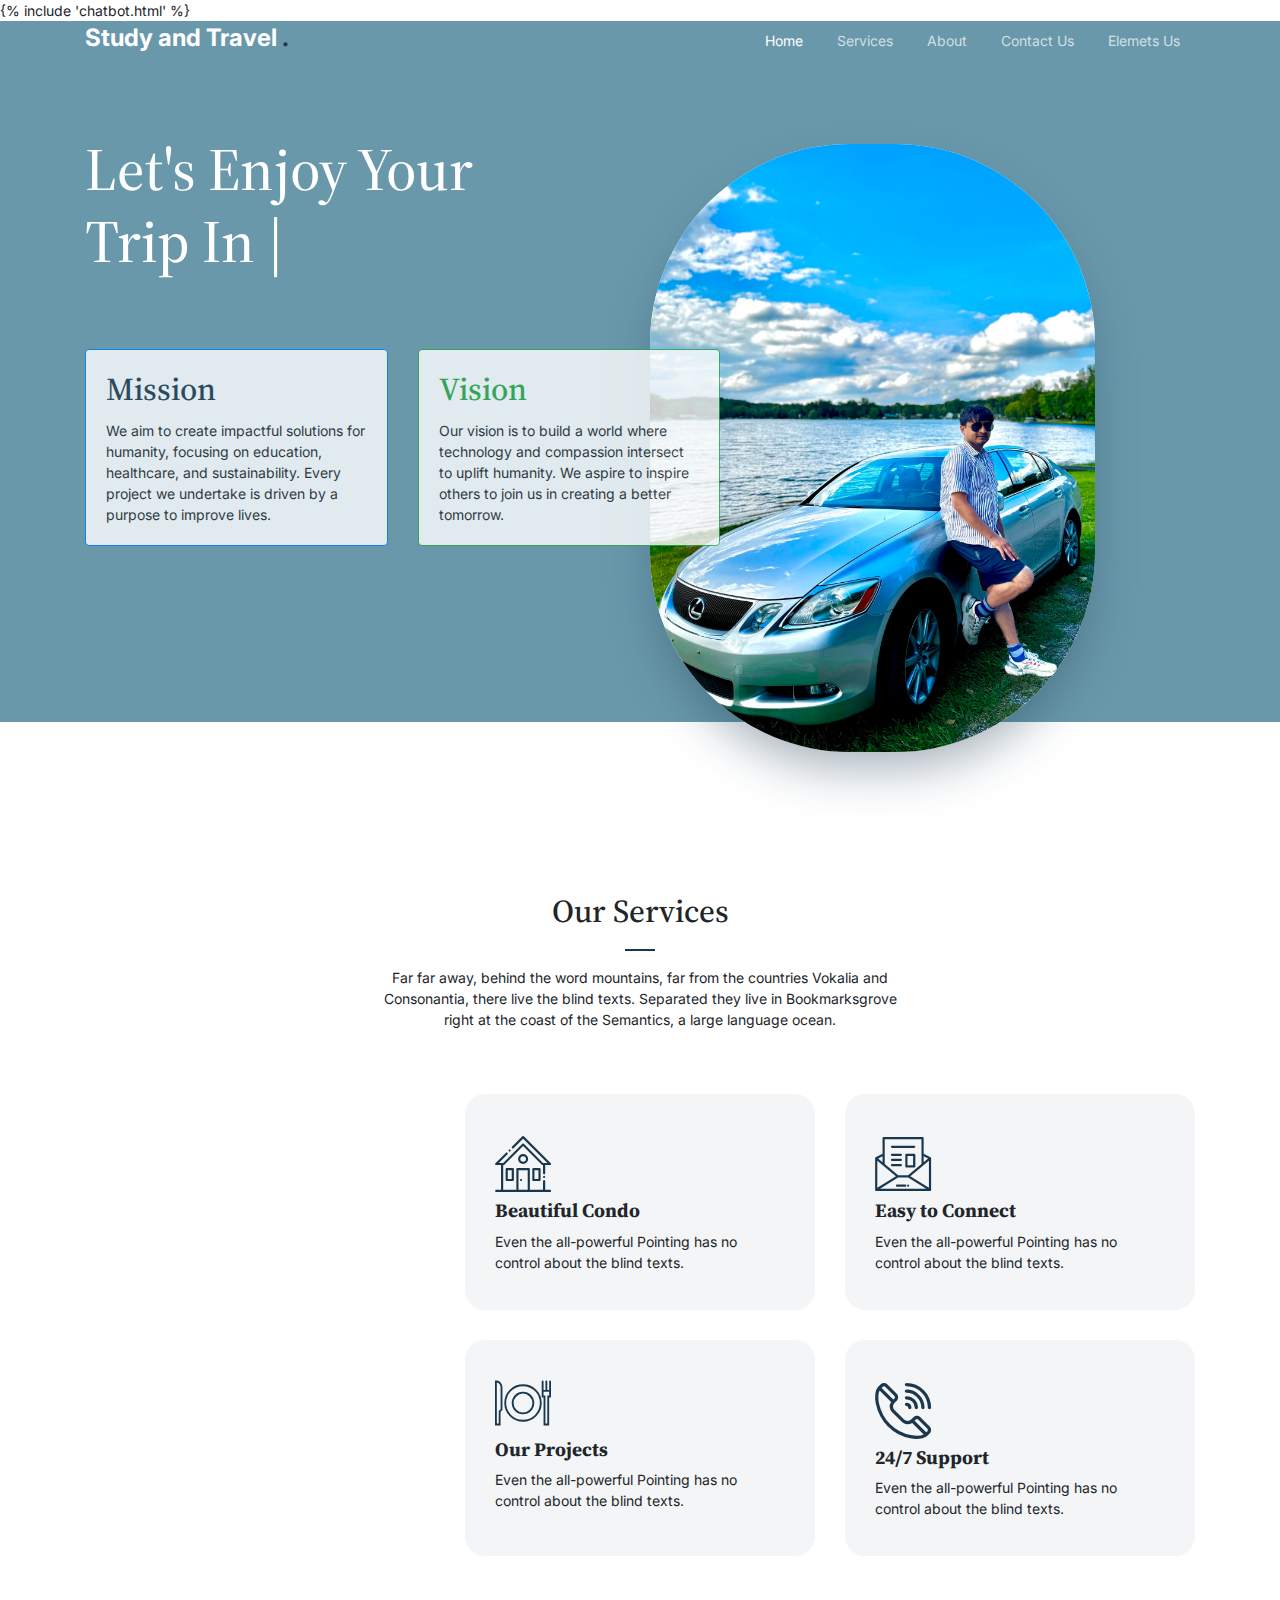
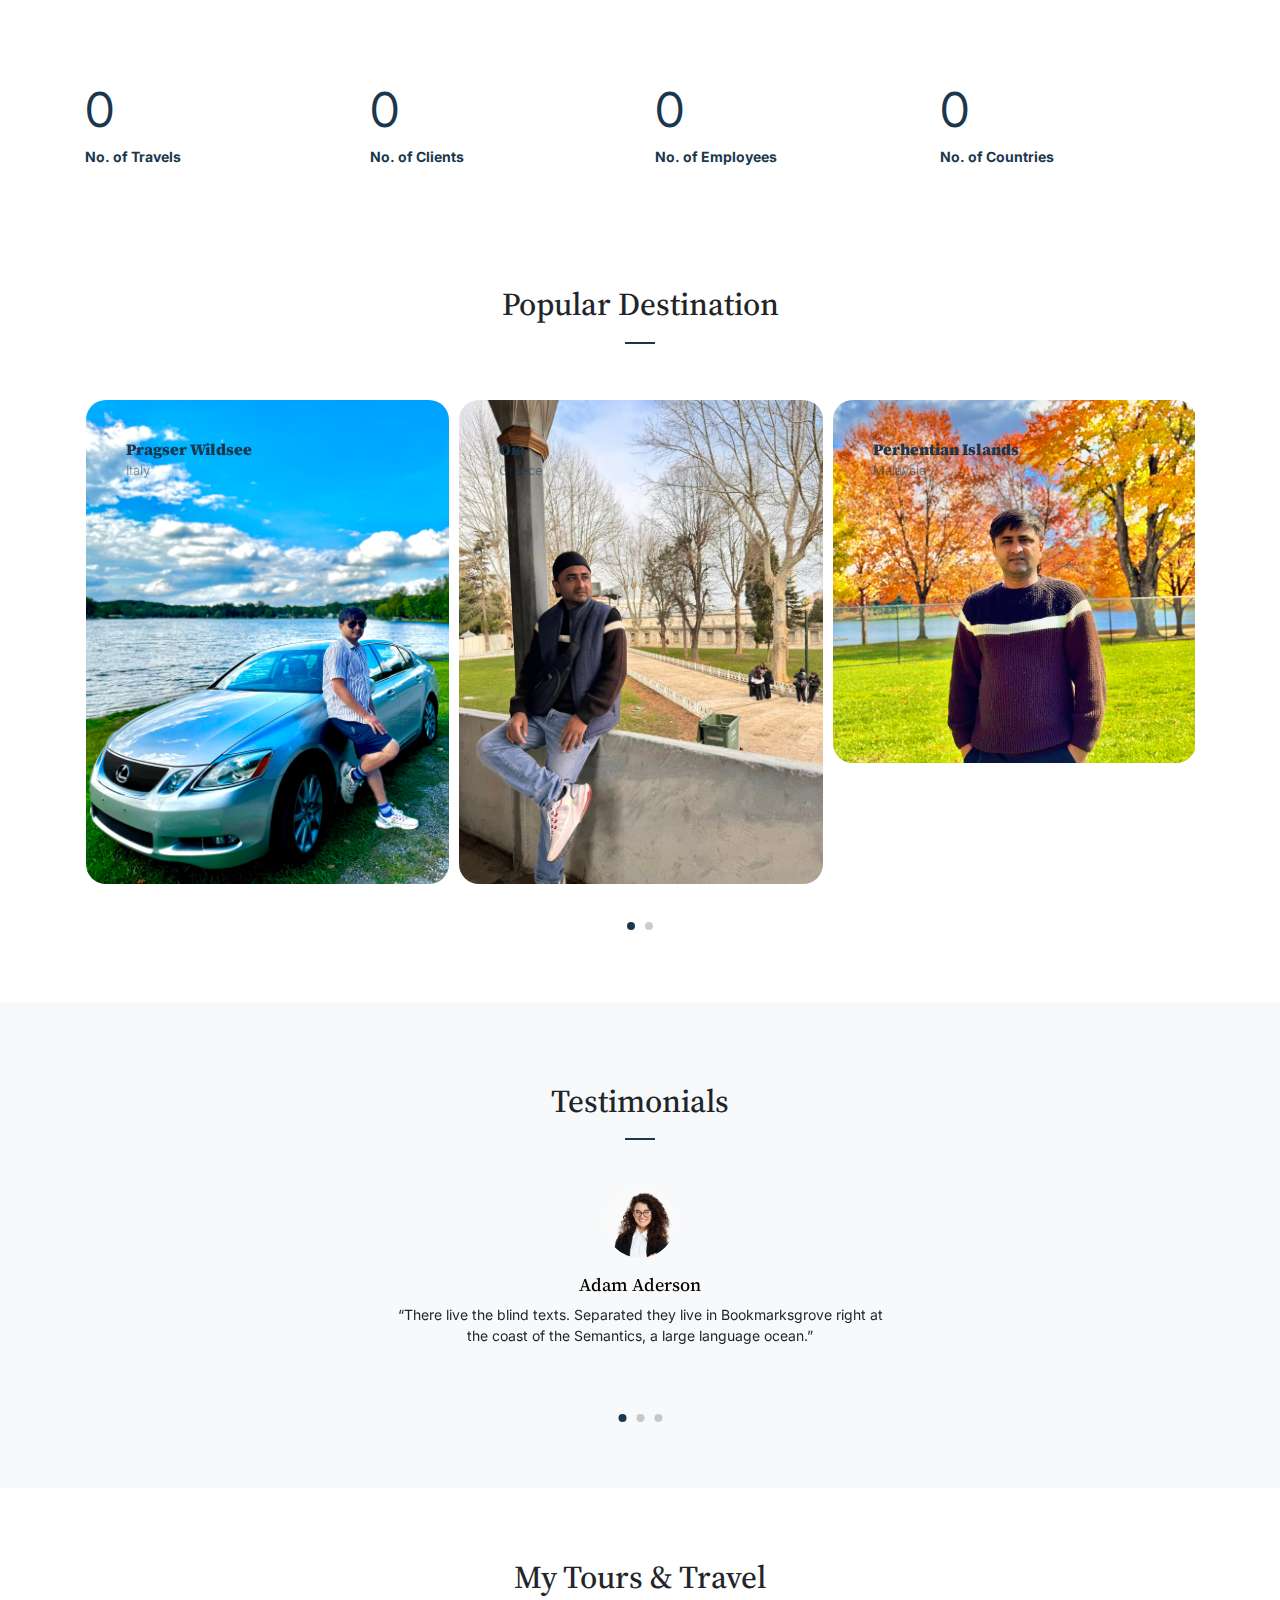
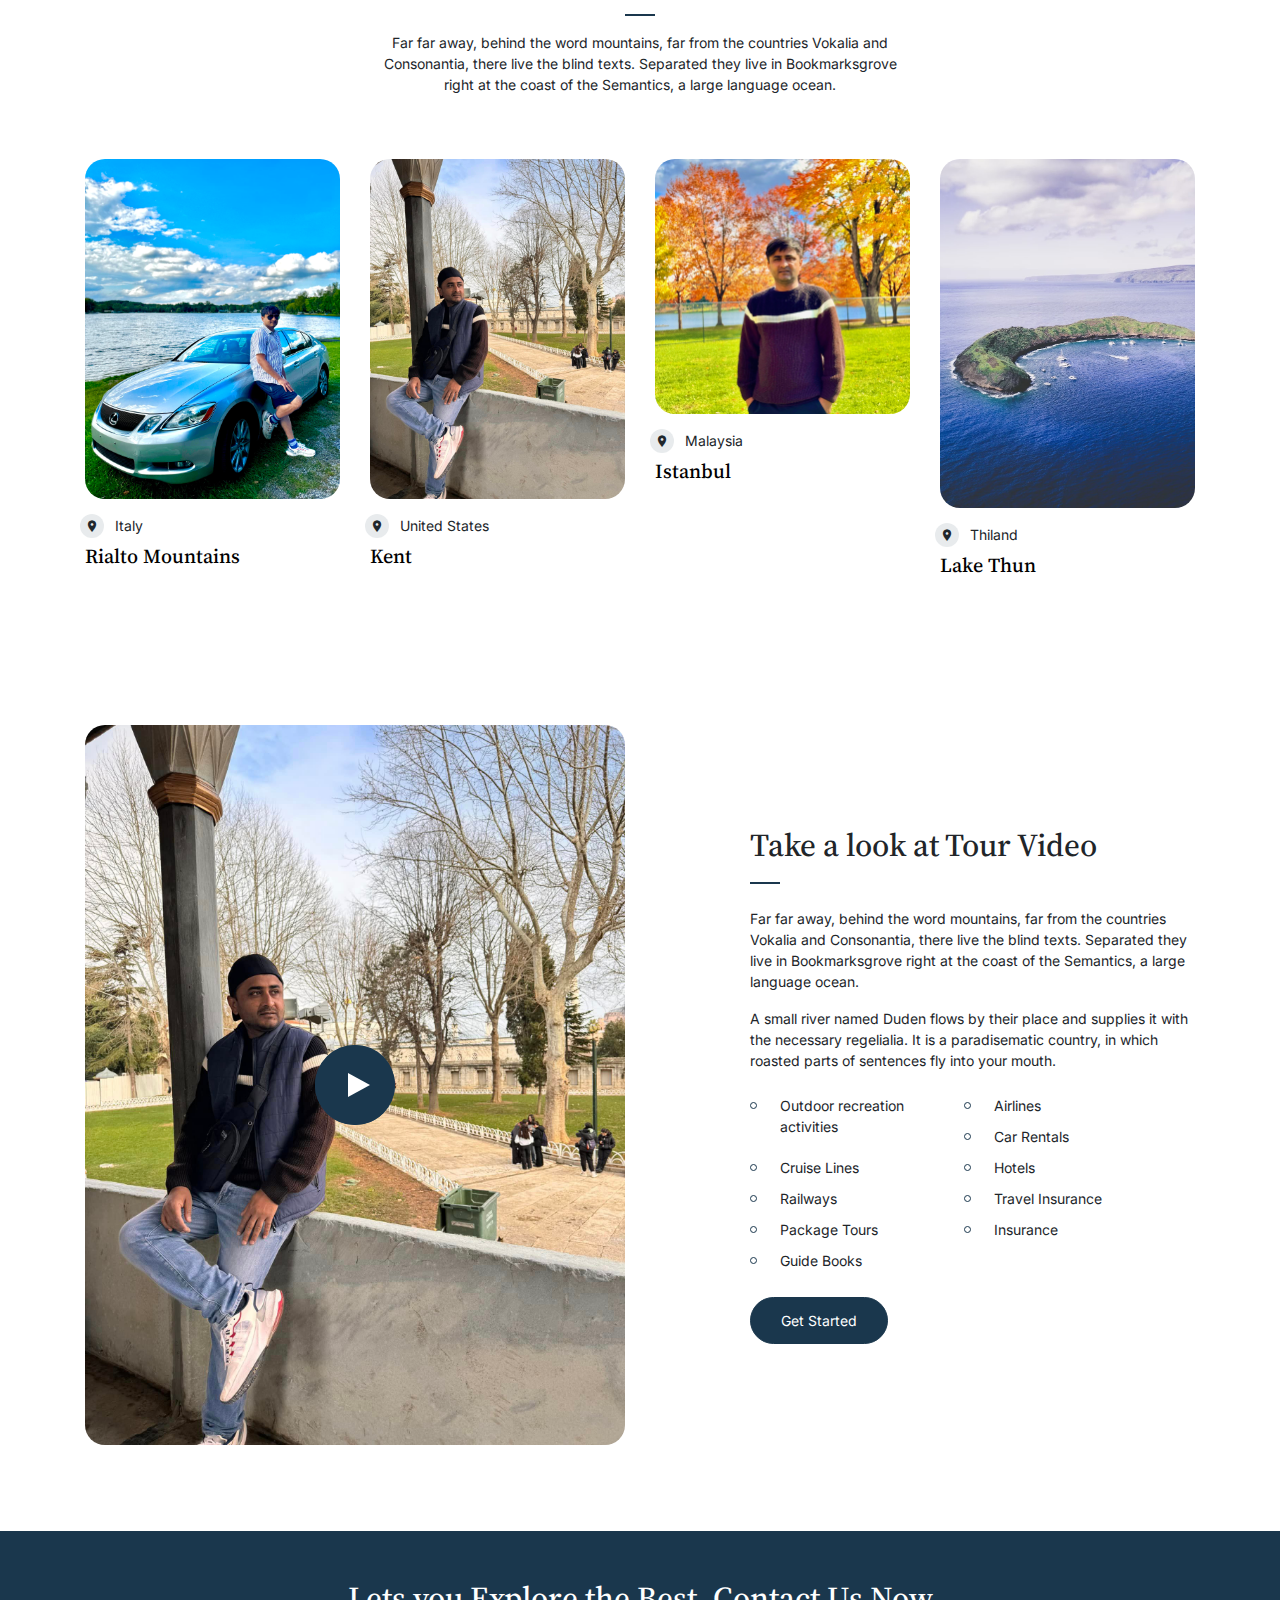
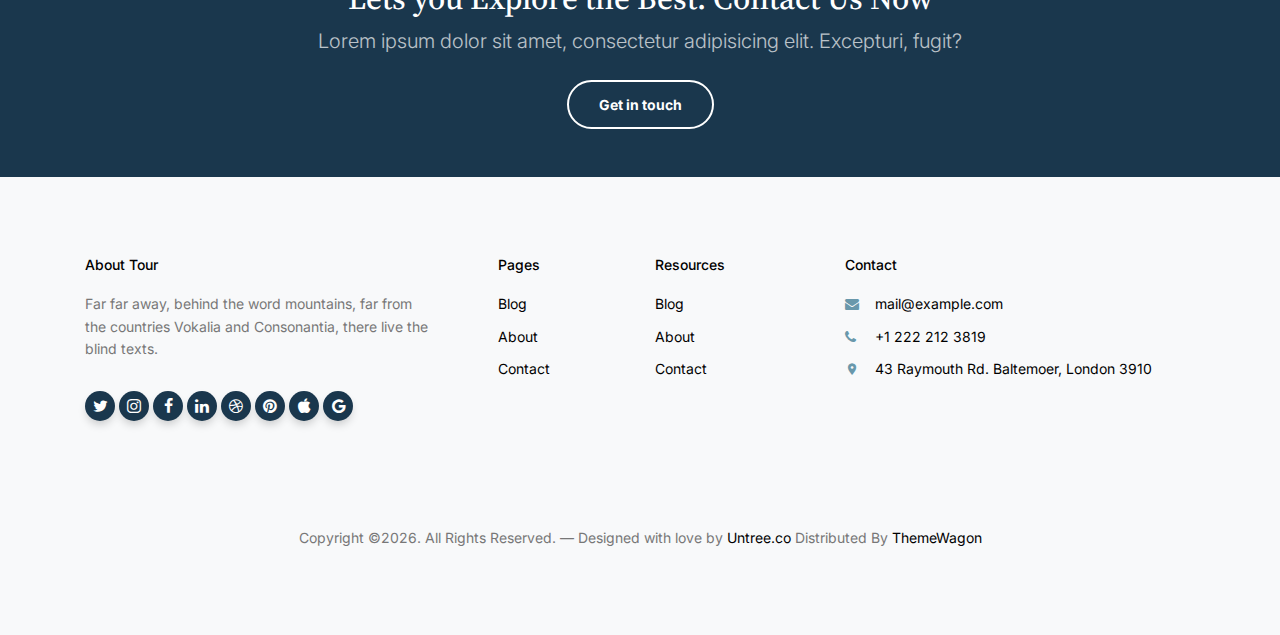
==== templates/index.html @ 41d7338a "Initial commit" ====
<!doctype html>
<html lang="en">

<head>
    <meta charset="utf-8">
    <meta name="viewport" content="width=device-width, initial-scale=1, shrink-to-fit=no">
    <meta name="author" content="Untree.co">
    <link rel="shortcut icon" href="/static/favicon.png">
    <meta name="description" content="Travel and Study Website" />
    <meta name="keywords" content="Travel, Study, Bootstrap, Tour" />

    <!-- Fonts -->
    <link rel="preconnect" href="https://fonts.googleapis.com">
    <link rel="preconnect" href="https://fonts.gstatic.com" crossorigin>
    <link href="https://fonts.googleapis.com/css2?family=Inter:wght@400;700&family=Source+Serif+Pro:wght@400;700&display=swap" rel="stylesheet">

    <!-- CSS -->
    <link rel="stylesheet" href="/static/css/bootstrap.min.css">
    <link rel="stylesheet" href="/static/css/owl.carousel.min.css">
    <link rel="stylesheet" href="/static/css/owl.theme.default.min.css">
    <link rel="stylesheet" href="/static/css/jquery.fancybox.min.css">
    <link rel="stylesheet" href="/static/fonts/icomoon/style.css">
    <link rel="stylesheet" href="/static/fonts/flaticon/font/flaticon.css">
    <link rel="stylesheet" href="/static/css/daterangepicker.css">
    <link rel="stylesheet" href="/static/css/aos.css">
    <link rel="stylesheet" href="/static/css/style.css">
	<link rel="stylesheet" href="/static/css/card.css">

    <title>Travel and Study</title>

    <style>
        .slides img {
            width: 100%;
            height: 100%;
            object-fit: cover;
        }
    </style>
</head>

<body>
  <!-- Include Chatbot Widget -->
  {% include 'chatbot.html' %}
    <!-- Mobile Menu -->
    <div class="site-mobile-menu site-navbar-target">
        <div class="site-mobile-menu-header">
            <div class="site-mobile-menu-close">
                <span class="icofont-close js-menu-toggle"></span>
            </div>
        </div>
        <div class="site-mobile-menu-body"></div>
    </div>

    <!-- Navbar -->
    <nav class="site-nav">
        <div class="container">
            <div class="site-navigation">
                <a href="/" class="logo m-0">Study and Travel <span class="text-primary">.</span></a>
                <ul class="js-clone-nav d-none d-lg-inline-block text-left site-menu float-right">
					<li class="active"><a href="/index">Home</a></li>
					<li><a href="/services/">Services</a></li>
					<li><a href="/about/">About</a></li>
					<li><a href="/contact/">Contact Us</a></li>
					<li><a href="/elements/">Elemets Us</a></li>
                    
                </ul>
            </div>
        </div>
    </nav>

	<div class="hero">
		<div class="container">
			<div class="row align-items-center">
				<div class="col-lg-7">
					<div class="intro-wrap">
						<h1 class="mb-5"><span class="d-block">Let's Enjoy Your</span> Trip In <span class="typed-words"></span></h1>
	
						<div class="row">
							<div class="col-12">
								<div class="row mt-4">
									<!-- Left Section (Mission) -->
									<div class="col-lg-6 mb-3">
										<div class="card border-primary custom-card">
											<div class="card-body">
												<h2 class="card-title text-primary">Mission</h2>
												<p class="card-text">
													We aim to create impactful solutions for humanity, focusing on education, 
													healthcare, and sustainability. Every project we undertake is driven by a 
													purpose to improve lives.
												</p>
											</div>
										</div>
									</div>
	
									<!-- Right Section (Vision) -->
									<div class="col-lg-6 mb-3">
										<div class="card border-success custom-card">
											<div class="card-body">
												<h2 class="card-title text-success">Vision</h2>
												<p class="card-text">
													Our vision is to build a world where technology and compassion intersect to 
													uplift humanity. We aspire to inspire others to join us in creating a better 
													tomorrow.
												</p>
											</div>
										</div>
									</div>
								</div>
								
							</div>
						</div>
					</div>
				</div>
				<div class="col-lg-5">
					<div class="slides">
						<img src="/static/images/hero-slider-1.jpg" alt="Image" class="img-fluid active">
						<img src="/static/images/hero-slider-2.jpg" alt="Image" class="img-fluid">
						<img src="/static/images/hero-slider-3.jpg" alt="Image" class="img-fluid">
						<img src="/static/images/hero-slider-4.jpg" alt="Image" class="img-fluid">
						<img src="/static/images/hero-slider-5.jpg" alt="Image" class="img-fluid">
					</div>
				</div>
			</div>
		</div>
	</div>


	<div class="untree_co-section">
		<div class="container">
			<div class="row mb-5 justify-content-center">
				<div class="col-lg-6 text-center">
					<h2 class="section-title text-center mb-3">Our Services</h2>
					<p>Far far away, behind the word mountains, far from the countries Vokalia and Consonantia, there live the blind texts. Separated they live in Bookmarksgrove right at the coast of the Semantics, a large language ocean.</p>
				</div>
			</div>
			<div class="row align-items-stretch">
				<div class="col-lg-4 order-lg-1">
					<div class="h-100"><div class="frame h-100"><div class="feature-img-bg h-100" style="background-image: url('images/hero-slider-1.jpg');"></div></div></div>
				</div>

				<div class="col-6 col-sm-6 col-lg-4 feature-1-wrap d-md-flex flex-md-column order-lg-1" >

					<div class="feature-1 d-md-flex">
						<div class="align-self-center">
							<span class="flaticon-house display-4 text-primary"></span>
							<h3>Beautiful Condo</h3>
							<p class="mb-0">Even the all-powerful Pointing has no control about the blind texts.</p>
						</div>
					</div>

					<div class="feature-1 ">
						<div class="align-self-center">
							<span class="flaticon-restaurant display-4 text-primary"></span>
							<h3>Our Projects</h3>
							<p class="mb-0">Even the all-powerful Pointing has no control about the blind texts.</p>
						</div>
					</div>

				</div>

				<div class="col-6 col-sm-6 col-lg-4 feature-1-wrap d-md-flex flex-md-column order-lg-3" >

					<div class="feature-1 d-md-flex">
						<div class="align-self-center">
							<span class="flaticon-mail display-4 text-primary"></span>
							<h3>Easy to Connect</h3>
							<p class="mb-0">Even the all-powerful Pointing has no control about the blind texts.</p>
						</div>
					</div>

					<div class="feature-1 d-md-flex">
						<div class="align-self-center">
							<span class="flaticon-phone-call display-4 text-primary"></span>
							<h3>24/7 Support</h3>
							<p class="mb-0">Even the all-powerful Pointing has no control about the blind texts.</p>
						</div>
					</div>

				</div>

			</div>
		</div>
	</div>

	<div class="untree_co-section count-numbers py-5">
		<div class="container">
			<div class="row">
				<div class="col-6 col-sm-6 col-md-6 col-lg-3">
					<div class="counter-wrap">
						<div class="counter">
							<span class="" data-number="9313">0</span>
						</div>
						<span class="caption">No. of Travels</span>
					</div>
				</div>
				<div class="col-6 col-sm-6 col-md-6 col-lg-3">
					<div class="counter-wrap">
						<div class="counter">
							<span class="" data-number="8492">0</span>
						</div>
						<span class="caption">No. of Clients</span>
					</div>
				</div>
				<div class="col-6 col-sm-6 col-md-6 col-lg-3">
					<div class="counter-wrap">
						<div class="counter">
							<span class="" data-number="100">0</span>
						</div>
						<span class="caption">No. of Employees</span>
					</div>
				</div>
				<div class="col-6 col-sm-6 col-md-6 col-lg-3">
					<div class="counter-wrap">
						<div class="counter">
							<span class="" data-number="120">0</span>
						</div>
						<span class="caption">No. of Countries</span>
					</div>
				</div>
			</div>
		</div>
	</div>



	<div class="untree_co-section">
		<div class="container">
			<div class="row text-center justify-content-center mb-5">
				<div class="col-lg-7"><h2 class="section-title text-center">Popular Destination</h2></div>
			</div>

			<div class="owl-carousel owl-3-slider">

				<div class="item">
					<a class="media-thumb" href="/static/images/hero-slider-1.jpg" data-fancybox="gallery">
						<div class="media-text">
							<h3>Pragser Wildsee</h3>
							<span class="location">Italy</span>
						</div>
						<img src="/static/images/hero-slider-1.jpg" alt="Image" class="img-fluid">
					</a> 
				</div>

				<div class="item">
					<a class="media-thumb" href="/static/images/hero-slider-2.jpg" data-fancybox="gallery">
						<div class="media-text">
							<h3>Oia</h3>
							<span class="location">Greece</span>
						</div>
						<img src="/static/images/hero-slider-2.jpg" alt="Image" class="img-fluid">
					</a> 
				</div>

				<div class="item">
					<a class="media-thumb" href="/static/images/hero-slider-3.jpg" data-fancybox="gallery">
						<div class="media-text">
							<h3>Perhentian Islands</h3>
							<span class="location">Malaysia</span>
						</div>
						<img src="/static/images/hero-slider-3.jpg" alt="Image" class="img-fluid">
					</a> 
				</div>


				<div class="item">
					<a class="media-thumb" href="/static/images/hero-slider-4.jpg" data-fancybox="gallery">
						<div class="media-text">
							<h3>Rialto Bridge</h3>
							<span class="location">Italy</span>
						</div>
						<img src="/static/images/hero-slider-4.jpg" alt="Image" class="img-fluid">
					</a> 
				</div>

				<div class="item">
					<a class="media-thumb" href="/static/images/hero-slider-5.jpg" data-fancybox="gallery">
						<div class="media-text">
							<h3>San Francisco, United States</h3>
							<span class="location">United States</span>
						</div>
						<img src="/static/images/hero-slider-5.jpg" alt="Image" class="img-fluid">
					</a> 
				</div>

				<div class="item">
					<a class="media-thumb" href="/static/images/hero-slider-1.jpg" data-fancybox="gallery">
						<div class="media-text">
							<h3>Lake Thun</h3>
							<span class="location">Switzerland</span>
						</div>
						<img src="/static/images/hero-slider-2.jpg" alt="Image" class="img-fluid">
					</a> 
				</div>

			</div>

		</div>
	</div>


	<div class="untree_co-section testimonial-section mt-5">
		<div class="container">
			<div class="row justify-content-center">
				<div class="col-lg-7 text-center">
					<h2 class="section-title text-center mb-5">Testimonials</h2>

					<div class="owl-single owl-carousel no-nav">
						<div class="testimonial mx-auto">
							<figure class="img-wrap">
								<img src="/static/images/person_2.jpg" alt="Image" class="img-fluid">
							</figure>
							<h3 class="name">Adam Aderson</h3>
							<blockquote>
								<p>&ldquo;There live the blind texts. Separated they live in Bookmarksgrove right at the coast of the Semantics, a large language ocean.&rdquo;</p>
							</blockquote>
						</div>

						<div class="testimonial mx-auto">
							<figure class="img-wrap">
								<img src="/static/images/person_3.jpg" alt="Image" class="img-fluid">
							</figure>
							<h3 class="name">Lukas Devlin</h3>
							<blockquote>
								<p>&ldquo;There live the blind texts. Separated they live in Bookmarksgrove right at the coast of the Semantics, a large language ocean.&rdquo;</p>
							</blockquote>
						</div>

						<div class="testimonial mx-auto">
							<figure class="img-wrap">
								<img src="/static/images/person_4.jpg" alt="Image" class="img-fluid">
							</figure>
							<h3 class="name">Kayla Bryant</h3>
							<blockquote>
								<p>&ldquo;There live the blind texts. Separated they live in Bookmarksgrove right at the coast of the Semantics, a large language ocean.&rdquo;</p>
							</blockquote>
						</div>

					</div>

				</div>
			</div>
		</div>
	</div>


	<div class="untree_co-section">
		<div class="container">
			<div class="row justify-content-center text-center mb-5">
				<div class="col-lg-6">
					<h2 class="section-title text-center mb-3">My Tours &amp; Travel</h2>
					<p>Far far away, behind the word mountains, far from the countries Vokalia and Consonantia, there live the blind texts. Separated they live in Bookmarksgrove right at the coast of the Semantics, a large language ocean.</p>
				</div>
			</div>
			<div class="row">
				<div class="col-6 col-sm-6 col-md-6 col-lg-3 mb-4 mb-lg-0">
					<div class="media-1">
						<a href="#" class="d-block mb-3"><img src="/static/images/hero-slider-1.jpg" alt="Image" class="img-fluid"></a>
						<span class="d-flex align-items-center loc mb-2">
							<span class="icon-room mr-3"></span>
							<span>Italy</span>
						</span>
						<div class="d-flex align-items-center">
							<div>
								<h3><a href="#">Rialto Mountains</a></h3>
								<div class="price ml-auto">
									<span></span>
								</div>
							</div>
							
						</div>
						
					</div>
				</div>
				<div class="col-6 col-sm-6 col-md-6 col-lg-3 mb-4 mb-lg-0">
					<div class="media-1">
						<a href="#" class="d-block mb-3"><img src="/static/images/hero-slider-2.jpg" alt="Image" class="img-fluid"></a>
						<span class="d-flex align-items-center loc mb-2">
							<span class="icon-room mr-3"></span>
							<span>United States</span>
						</span>
						<div class="d-flex align-items-center">
							<div>
								<h3><a href="#">Kent</a></h3>
								<div class="price ml-auto">
									<span></span>
								</div>
							</div>
							
						</div>
						
					</div>
				</div>
				<div class="col-6 col-sm-6 col-md-6 col-lg-3 mb-4 mb-lg-0">
					<div class="media-1">
						<a href="#" class="d-block mb-3"><img src="/static/images/hero-slider-3.jpg" alt="Image" class="img-fluid"></a>
						<span class="d-flex align-items-center loc mb-2">
							<span class="icon-room mr-3"></span>
							<span>Malaysia</span>
						</span>
						<div class="d-flex align-items-center">
							<div>
								<h3><a href="#">Istanbul</a></h3>
								<div class="price ml-auto">
									<span></span>
								</div>
							</div>
							
						</div>
						
					</div>
				</div>
				<div class="col-6 col-sm-6 col-md-6 col-lg-3 mb-4 mb-lg-0">
					<div class="media-1">
						<a href="#" class="d-block mb-3"><img src="/static/images/hero-slider-4.jpg" alt="Image" class="img-fluid"></a>

						<span class="d-flex align-items-center loc mb-2">
							<span class="icon-room mr-3"></span>
							<span>Thiland</span>
						</span>

						<div class="d-flex align-items-center">
							<div>
								<h3><a href="#">Lake Thun</a></h3>
								<div class="price ml-auto">
									<span></span>
								</div>
							</div>
							
						</div>
						
					</div>
				</div>
			</div>
		</div>
	</div>

	<div class="untree_co-section">
		<div class="container">
			<div class="row justify-content-between align-items-center">
				
				<div class="col-lg-6">
					<figure class="img-play-video">
						<a id="play-video" class="video-play-button" href="https://www.youtube.com/watch?v=mwtbEGNABWU" data-fancybox>
							<span></span>
						</a>
						<img src="/static/images/hero-slider-2.jpg" alt="Image" class="img-fluid rounded-20">
					</figure>
				</div>

				<div class="col-lg-5">
					<h2 class="section-title text-left mb-4">Take a look at Tour Video</h2>
					<p>Far far away, behind the word mountains, far from the countries Vokalia and Consonantia, there live the blind texts. Separated they live in Bookmarksgrove right at the coast of the Semantics, a large language ocean.</p>

					<p class="mb-4">A small river named Duden flows by their place and supplies it with the necessary regelialia. It is a paradisematic country, in which roasted parts of sentences fly into your mouth.</p>

					<ul class="list-unstyled two-col clearfix">
						<li>Outdoor recreation activities</li>
						<li>Airlines</li>
						<li>Car Rentals</li>
						<li>Cruise Lines</li>
						<li>Hotels</li>
						<li>Railways</li>
						<li>Travel Insurance</li>
						<li>Package Tours</li>
						<li>Insurance</li>
						<li>Guide Books</li>
					</ul>

					<p><a href="#" class="btn btn-primary">Get Started</a></p>

					
				</div>
			</div>
		</div>
	</div>

	
	
	<div class="py-5 cta-section">
		<div class="container">
			<div class="row text-center">
				<div class="col-md-12">
					<h2 class="mb-2 text-white">Lets you Explore the Best. Contact Us Now</h2>
					<p class="mb-4 lead text-white text-white-opacity">Lorem ipsum dolor sit amet, consectetur adipisicing elit. Excepturi, fugit?</p>
					<p class="mb-0"><a href="booking.html" class="btn btn-outline-white text-white btn-md font-weight-bold">Get in touch</a></p>
				</div>
			</div>
		</div>
	</div>

	<div class="site-footer">
		<div class="inner first">
			<div class="container">
				<div class="row">
					<div class="col-md-6 col-lg-4">
						<div class="widget">
							<h3 class="heading">About Tour</h3>
							<p>Far far away, behind the word mountains, far from the countries Vokalia and Consonantia, there live the blind texts.</p>
						</div>
						<div class="widget">
							<ul class="list-unstyled social">
								<li><a href="#"><span class="icon-twitter"></span></a></li>
								<li><a href="#"><span class="icon-instagram"></span></a></li>
								<li><a href="#"><span class="icon-facebook"></span></a></li>
								<li><a href="#"><span class="icon-linkedin"></span></a></li>
								<li><a href="#"><span class="icon-dribbble"></span></a></li>
								<li><a href="#"><span class="icon-pinterest"></span></a></li>
								<li><a href="#"><span class="icon-apple"></span></a></li>
								<li><a href="#"><span class="icon-google"></span></a></li>
							</ul>
						</div>
					</div>
					<div class="col-md-6 col-lg-2 pl-lg-5">
						<div class="widget">
							<h3 class="heading">Pages</h3>
							<ul class="links list-unstyled">
								<li><a href="#">Blog</a></li>
								<li><a href="#">About</a></li>
								<li><a href="#">Contact</a></li>
							</ul>
						</div>
					</div>
					<div class="col-md-6 col-lg-2">
						<div class="widget">
							<h3 class="heading">Resources</h3>
							<ul class="links list-unstyled">
								<li><a href="#">Blog</a></li>
								<li><a href="#">About</a></li>
								<li><a href="#">Contact</a></li>
							</ul>
						</div>
					</div>
					<div class="col-md-6 col-lg-4">
						<div class="widget">
							<h3 class="heading">Contact</h3>
							<ul class="list-unstyled quick-info links">
								<li class="email"><a href="#">mail@example.com</a></li>
								<li class="phone"><a href="#">+1 222 212 3819</a></li>
								<li class="address"><a href="#">43 Raymouth Rd. Baltemoer, London 3910</a></li>
							</ul>
						</div>
					</div>
				</div>
			</div>
		</div>

	


		<div class="inner dark">
			<div class="container">
				<div class="row text-center">
					<div class="col-md-8 mb-3 mb-md-0 mx-auto">
						<p>Copyright &copy;<script>document.write(new Date().getFullYear());</script>. All Rights Reserved. &mdash; Designed with love by <a href="https://untree.co" class="link-highlight">Untree.co</a> <!-- License information: https://untree.co/license/ -->Distributed By <a href="https://themewagon.com" target="_blank" >ThemeWagon</a>
						</p>
					</div>
					
				</div>
			</div>
		</div>
	</div>

	<div id="overlayer"></div>
	<div class="loader">
		<div class="spinner-border" role="status">
			<span class="sr-only">Loading...</span>
		</div>
	</div>

	<script src="/static/js/jquery-3.4.1.min.js"></script>
	<script src="/static/js/popper.min.js"></script>
	<script src="/static/js/bootstrap.min.js"></script>
	<script src="/static/js/owl.carousel.min.js"></script>
	<script src="/static/js/jquery.animateNumber.min.js"></script>
	<script src="/static/js/jquery.waypoints.min.js"></script>
	<script src="/static/js/jquery.fancybox.min.js"></script>
	<script src="/static/js/aos.js"></script>
	<script src="/static/js/moment.min.js"></script>
	<script src="/static/js/daterangepicker.js"></script>

	<script src="/static/js/typed.js"></script>
	<script>
		$(function() {
			var slides = $('.slides'),
			images = slides.find('img');

			images.each(function(i) {
				$(this).attr('data-id', i + 1);
			})

			var typed = new Typed('.typed-words', {
				strings: ["Ken State."," Istanbul.","Washington D.C.", " Maui.", " London."],
				typeSpeed: 80,
				backSpeed: 80,
				backDelay: 4000,
				startDelay: 1000,
				loop: true,
				showCursor: true,
				preStringTyped: (arrayPos, self) => {
					arrayPos++;
					console.log(arrayPos);
					$('.slides img').removeClass('active');
					$('.slides img[data-id="'+arrayPos+'"]').addClass('active');
				}

			});
		})
	</script>

	<script src="/static/js/custom.js"></script>

</body>

</html>
---- static/fonts/icomoon/style.css ----
@font-face {
  font-family: 'icomoon';
  src:  url('fonts/icomoon.eot?10si43');
  src:  url('fonts/icomoon.eot?10si43#iefix') format('embedded-opentype'),
    url('fonts/icomoon.ttf?10si43') format('truetype'),
    url('fonts/icomoon.woff?10si43') format('woff'),
    url('fonts/icomoon.svg?10si43#icomoon') format('svg');
  font-weight: normal;
  font-style: normal;
}

[class^="icon-"], [class*=" icon-"] {
  /* use !important to prevent issues with browser extensions that change fonts */
  font-family: 'icomoon' !important;
  speak: none;
  font-style: normal;
  font-weight: normal;
  font-variant: normal;
  text-transform: none;
  line-height: 1;

  /* Better Font Rendering =========== */
  -webkit-font-smoothing: antialiased;
  -moz-osx-font-smoothing: grayscale;
}

.icon-asterisk:before {
  content: "\f069";
}
.icon-plus:before {
  content: "\f067";
}
.icon-question:before {
  content: "\f128";
}
.icon-minus:before {
  content: "\f068";
}
.icon-glass:before {
  content: "\f000";
}
.icon-music:before {
  content: "\f001";
}
.icon-search:before {
  content: "\f002";
}
.icon-envelope-o:before {
  content: "\f003";
}
.icon-heart:before {
  content: "\f004";
}
.icon-star:before {
  content: "\f005";
}
.icon-star-o:before {
  content: "\f006";
}
.icon-user:before {
  content: "\f007";
}
.icon-film:before {
  content: "\f008";
}
.icon-th-large:before {
  content: "\f009";
}
.icon-th:before {
  content: "\f00a";
}
.icon-th-list:before {
  content: "\f00b";
}
.icon-check:before {
  content: "\f00c";
}
.icon-close:before {
  content: "\f00d";
}
.icon-remove:before {
  content: "\f00d";
}
.icon-times:before {
  content: "\f00d";
}
.icon-search-plus:before {
  content: "\f00e";
}
.icon-search-minus:before {
  content: "\f010";
}
.icon-power-off:before {
  content: "\f011";
}
.icon-signal:before {
  content: "\f012";
}
.icon-cog:before {
  content: "\f013";
}
.icon-gear:before {
  content: "\f013";
}
.icon-trash-o:before {
  content: "\f014";
}
.icon-home:before {
  content: "\f015";
}
.icon-file-o:before {
  content: "\f016";
}
.icon-clock-o:before {
  content: "\f017";
}
.icon-road:before {
  content: "\f018";
}
.icon-download:before {
  content: "\f019";
}
.icon-arrow-circle-o-down:before {
  content: "\f01a";
}
.icon-arrow-circle-o-up:before {
  content: "\f01b";
}
.icon-inbox:before {
  content: "\f01c";
}
.icon-play-circle-o:before {
  content: "\f01d";
}
.icon-repeat:before {
  content: "\f01e";
}
.icon-rotate-right:before {
  content: "\f01e";
}
.icon-refresh:before {
  content: "\f021";
}
.icon-list-alt:before {
  content: "\f022";
}
.icon-lock:before {
  content: "\f023";
}
.icon-flag:before {
  content: "\f024";
}
.icon-headphones:before {
  content: "\f025";
}
.icon-volume-off:before {
  content: "\f026";
}
.icon-volume-down:before {
  content: "\f027";
}
.icon-volume-up:before {
  content: "\f028";
}
.icon-qrcode:before {
  content: "\f029";
}
.icon-barcode:before {
  content: "\f02a";
}
.icon-tag:before {
  content: "\f02b";
}
.icon-tags:before {
  content: "\f02c";
}
.icon-book:before {
  content: "\f02d";
}
.icon-bookmark:before {
  content: "\f02e";
}
.icon-print:before {
  content: "\f02f";
}
.icon-camera:before {
  content: "\f030";
}
.icon-font:before {
  content: "\f031";
}
.icon-bold:before {
  content: "\f032";
}
.icon-italic:before {
  content: "\f033";
}
.icon-text-height:before {
  content: "\f034";
}
.icon-text-width:before {
  content: "\f035";
}
.icon-align-left:before {
  content: "\f036";
}
.icon-align-center:before {
  content: "\f037";
}
.icon-align-right:before {
  content: "\f038";
}
.icon-align-justify:before {
  content: "\f039";
}
.icon-list:before {
  content: "\f03a";
}
.icon-dedent:before {
  content: "\f03b";
}
.icon-outdent:before {
  content: "\f03b";
}
.icon-indent:before {
  content: "\f03c";
}
.icon-video-camera:before {
  content: "\f03d";
}
.icon-image:before {
  content: "\f03e";
}
.icon-photo:before {
  content: "\f03e";
}
.icon-picture-o:before {
  content: "\f03e";
}
.icon-pencil:before {
  content: "\f040";
}
.icon-map-marker:before {
  content: "\f041";
}
.icon-adjust:before {
  content: "\f042";
}
.icon-tint:before {
  content: "\f043";
}
.icon-edit:before {
  content: "\f044";
}
.icon-pencil-square-o:before {
  content: "\f044";
}
.icon-share-square-o:before {
  content: "\f045";
}
.icon-check-square-o:before {
  content: "\f046";
}
.icon-arrows:before {
  content: "\f047";
}
.icon-step-backward:before {
  content: "\f048";
}
.icon-fast-backward:before {
  content: "\f049";
}
.icon-backward:before {
  content: "\f04a";
}
.icon-play:before {
  content: "\f04b";
}
.icon-pause:before {
  content: "\f04c";
}
.icon-stop:before {
  content: "\f04d";
}
.icon-forward:before {
  content: "\f04e";
}
.icon-fast-forward:before {
  content: "\f050";
}
.icon-step-forward:before {
  content: "\f051";
}
.icon-eject:before {
  content: "\f052";
}
.icon-chevron-left:before {
  content: "\f053";
}
.icon-chevron-right:before {
  content: "\f054";
}
.icon-plus-circle:before {
  content: "\f055";
}
.icon-minus-circle:before {
  content: "\f056";
}
.icon-times-circle:before {
  content: "\f057";
}
.icon-check-circle:before {
  content: "\f058";
}
.icon-question-circle:before {
  content: "\f059";
}
.icon-info-circle:before {
  content: "\f05a";
}
.icon-crosshairs:before {
  content: "\f05b";
}
.icon-times-circle-o:before {
  content: "\f05c";
}
.icon-check-circle-o:before {
  content: "\f05d";
}
.icon-ban:before {
  content: "\f05e";
}
.icon-arrow-left:before {
  content: "\f060";
}
.icon-arrow-right:before {
  content: "\f061";
}
.icon-arrow-up:before {
  content: "\f062";
}
.icon-arrow-down:before {
  content: "\f063";
}
.icon-mail-forward:before {
  content: "\f064";
}
.icon-share:before {
  content: "\f064";
}
.icon-expand:before {
  content: "\f065";
}
.icon-compress:before {
  content: "\f066";
}
.icon-exclamation-circle:before {
  content: "\f06a";
}
.icon-gift:before {
  content: "\f06b";
}
.icon-leaf:before {
  content: "\f06c";
}
.icon-fire:before {
  content: "\f06d";
}
.icon-eye:before {
  content: "\f06e";
}
.icon-eye-slash:before {
  content: "\f070";
}
.icon-exclamation-triangle:before {
  content: "\f071";
}
.icon-warning:before {
  content: "\f071";
}
.icon-plane:before {
  content: "\f072";
}
.icon-calendar:before {
  content: "\f073";
}
.icon-random:before {
  content: "\f074";
}
.icon-comment:before {
  content: "\f075";
}
.icon-magnet:before {
  content: "\f076";
}
.icon-chevron-up:before {
  content: "\f077";
}
.icon-chevron-down:before {
  content: "\f078";
}
.icon-retweet:before {
  content: "\f079";
}
.icon-shopping-cart:before {
  content: "\f07a";
}
.icon-folder:before {
  content: "\f07b";
}
.icon-folder-open:before {
  content: "\f07c";
}
.icon-arrows-v:before {
  content: "\f07d";
}
.icon-arrows-h:before {
  content: "\f07e";
}
.icon-bar-chart:before {
  content: "\f080";
}
.icon-bar-chart-o:before {
  content: "\f080";
}
.icon-twitter-square:before {
  content: "\f081";
}
.icon-facebook-square:before {
  content: "\f082";
}
.icon-camera-retro:before {
  content: "\f083";
}
.icon-key:before {
  content: "\f084";
}
.icon-cogs:before {
  content: "\f085";
}
.icon-gears:before {
  content: "\f085";
}
.icon-comments:before {
  content: "\f086";
}
.icon-thumbs-o-up:before {
  content: "\f087";
}
.icon-thumbs-o-down:before {
  content: "\f088";
}
.icon-star-half:before {
  content: "\f089";
}
.icon-heart-o:before {
  content: "\f08a";
}
.icon-sign-out:before {
  content: "\f08b";
}
.icon-linkedin-square:before {
  content: "\f08c";
}
.icon-thumb-tack:before {
  content: "\f08d";
}
.icon-external-link:before {
  content: "\f08e";
}
.icon-sign-in:before {
  content: "\f090";
}
.icon-trophy:before {
  content: "\f091";
}
.icon-github-square:before {
  content: "\f092";
}
.icon-upload:before {
  content: "\f093";
}
.icon-lemon-o:before {
  content: "\f094";
}
.icon-phone:before {
  content: "\f095";
}
.icon-square-o:before {
  content: "\f096";
}
.icon-bookmark-o:before {
  content: "\f097";
}
.icon-phone-square:before {
  content: "\f098";
}
.icon-twitter:before {
  content: "\f099";
}
.icon-facebook:before {
  content: "\f09a";
}
.icon-facebook-f:before {
  content: "\f09a";
}
.icon-github:before {
  content: "\f09b";
}
.icon-unlock:before {
  content: "\f09c";
}
.icon-credit-card:before {
  content: "\f09d";
}
.icon-feed:before {
  content: "\f09e";
}
.icon-rss:before {
  content: "\f09e";
}
.icon-hdd-o:before {
  content: "\f0a0";
}
.icon-bullhorn:before {
  content: "\f0a1";
}
.icon-bell-o:before {
  content: "\f0a2";
}
.icon-certificate:before {
  content: "\f0a3";
}
.icon-hand-o-right:before {
  content: "\f0a4";
}
.icon-hand-o-left:before {
  content: "\f0a5";
}
.icon-hand-o-up:before {
  content: "\f0a6";
}
.icon-hand-o-down:before {
  content: "\f0a7";
}
.icon-arrow-circle-left:before {
  content: "\f0a8";
}
.icon-arrow-circle-right:before {
  content: "\f0a9";
}
.icon-arrow-circle-up:before {
  content: "\f0aa";
}
.icon-arrow-circle-down:before {
  content: "\f0ab";
}
.icon-globe:before {
  content: "\f0ac";
}
.icon-wrench:before {
  content: "\f0ad";
}
.icon-tasks:before {
  content: "\f0ae";
}
.icon-filter:before {
  content: "\f0b0";
}
.icon-briefcase:before {
  content: "\f0b1";
}
.icon-arrows-alt:before {
  content: "\f0b2";
}
.icon-group:before {
  content: "\f0c0";
}
.icon-users:before {
  content: "\f0c0";
}
.icon-chain:before {
  content: "\f0c1";
}
.icon-link:before {
  content: "\f0c1";
}
.icon-cloud:before {
  content: "\f0c2";
}
.icon-flask:before {
  content: "\f0c3";
}
.icon-cut:before {
  content: "\f0c4";
}
.icon-scissors:before {
  content: "\f0c4";
}
.icon-copy:before {
  content: "\f0c5";
}
.icon-files-o:before {
  content: "\f0c5";
}
.icon-paperclip:before {
  content: "\f0c6";
}
.icon-floppy-o:before {
  content: "\f0c7";
}
.icon-save:before {
  content: "\f0c7";
}
.icon-square:before {
  content: "\f0c8";
}
.icon-bars:before {
  content: "\f0c9";
}
.icon-navicon:before {
  content: "\f0c9";
}
.icon-reorder:before {
  content: "\f0c9";
}
.icon-list-ul:before {
  content: "\f0ca";
}
.icon-list-ol:before {
  content: "\f0cb";
}
.icon-strikethrough:before {
  content: "\f0cc";
}
.icon-underline:before {
  content: "\f0cd";
}
.icon-table:before {
  content: "\f0ce";
}
.icon-magic:before {
  content: "\f0d0";
}
.icon-truck:before {
  content: "\f0d1";
}
.icon-pinterest:before {
  content: "\f0d2";
}
.icon-pinterest-square:before {
  content: "\f0d3";
}
.icon-google-plus-square:before {
  content: "\f0d4";
}
.icon-google-plus:before {
  content: "\f0d5";
}
.icon-money:before {
  content: "\f0d6";
}
.icon-caret-down:before {
  content: "\f0d7";
}
.icon-caret-up:before {
  content: "\f0d8";
}
.icon-caret-left:before {
  content: "\f0d9";
}
.icon-caret-right:before {
  content: "\f0da";
}
.icon-columns:before {
  content: "\f0db";
}
.icon-sort:before {
  content: "\f0dc";
}
.icon-unsorted:before {
  content: "\f0dc";
}
.icon-sort-desc:before {
  content: "\f0dd";
}
.icon-sort-down:before {
  content: "\f0dd";
}
.icon-sort-asc:before {
  content: "\f0de";
}
.icon-sort-up:before {
  content: "\f0de";
}
.icon-envelope:before {
  content: "\f0e0";
}
.icon-linkedin:before {
  content: "\f0e1";
}
.icon-rotate-left:before {
  content: "\f0e2";
}
.icon-undo:before {
  content: "\f0e2";
}
.icon-gavel:before {
  content: "\f0e3";
}
.icon-legal:before {
  content: "\f0e3";
}
.icon-dashboard:before {
  content: "\f0e4";
}
.icon-tachometer:before {
  content: "\f0e4";
}
.icon-comment-o:before {
  content: "\f0e5";
}
.icon-comments-o:before {
  content: "\f0e6";
}
.icon-bolt:before {
  content: "\f0e7";
}
.icon-flash:before {
  content: "\f0e7";
}
.icon-sitemap:before {
  content: "\f0e8";
}
.icon-umbrella:before {
  content: "\f0e9";
}
.icon-clipboard:before {
  content: "\f0ea";
}
.icon-paste:before {
  content: "\f0ea";
}
.icon-lightbulb-o:before {
  content: "\f0eb";
}
.icon-exchange:before {
  content: "\f0ec";
}
.icon-cloud-download:before {
  content: "\f0ed";
}
.icon-cloud-upload:before {
  content: "\f0ee";
}
.icon-user-md:before {
  content: "\f0f0";
}
.icon-stethoscope:before {
  content: "\f0f1";
}
.icon-suitcase:before {
  content: "\f0f2";
}
.icon-bell:before {
  content: "\f0f3";
}
.icon-coffee:before {
  content: "\f0f4";
}
.icon-cutlery:before {
  content: "\f0f5";
}
.icon-file-text-o:before {
  content: "\f0f6";
}
.icon-building-o:before {
  content: "\f0f7";
}
.icon-hospital-o:before {
  content: "\f0f8";
}
.icon-ambulance:before {
  content: "\f0f9";
}
.icon-medkit:before {
  content: "\f0fa";
}
.icon-fighter-jet:before {
  content: "\f0fb";
}
.icon-beer:before {
  content: "\f0fc";
}
.icon-h-square:before {
  content: "\f0fd";
}
.icon-plus-square:before {
  content: "\f0fe";
}
.icon-angle-double-left:before {
  content: "\f100";
}
.icon-angle-double-right:before {
  content: "\f101";
}
.icon-angle-double-up:before {
  content: "\f102";
}
.icon-angle-double-down:before {
  content: "\f103";
}
.icon-angle-left:before {
  content: "\f104";
}
.icon-angle-right:before {
  content: "\f105";
}
.icon-angle-up:before {
  content: "\f106";
}
.icon-angle-down:before {
  content: "\f107";
}
.icon-desktop:before {
  content: "\f108";
}
.icon-laptop:before {
  content: "\f109";
}
.icon-tablet:before {
  content: "\f10a";
}
.icon-mobile:before {
  content: "\f10b";
}
.icon-mobile-phone:before {
  content: "\f10b";
}
.icon-circle-o:before {
  content: "\f10c";
}
.icon-quote-left:before {
  content: "\f10d";
}
.icon-quote-right:before {
  content: "\f10e";
}
.icon-spinner:before {
  content: "\f110";
}
.icon-circle:before {
  content: "\f111";
}
.icon-mail-reply:before {
  content: "\f112";
}
.icon-reply:before {
  content: "\f112";
}
.icon-github-alt:before {
  content: "\f113";
}
.icon-folder-o:before {
  content: "\f114";
}
.icon-folder-open-o:before {
  content: "\f115";
}
.icon-smile-o:before {
  content: "\f118";
}
.icon-frown-o:before {
  content: "\f119";
}
.icon-meh-o:before {
  content: "\f11a";
}
.icon-gamepad:before {
  content: "\f11b";
}
.icon-keyboard-o:before {
  content: "\f11c";
}
.icon-flag-o:before {
  content: "\f11d";
}
.icon-flag-checkered:before {
  content: "\f11e";
}
.icon-terminal:before {
  content: "\f120";
}
.icon-code:before {
  content: "\f121";
}
.icon-mail-reply-all:before {
  content: "\f122";
}
.icon-reply-all:before {
  content: "\f122";
}
.icon-star-half-empty:before {
  content: "\f123";
}
.icon-star-half-full:before {
  content: "\f123";
}
.icon-star-half-o:before {
  content: "\f123";
}
.icon-location-arrow:before {
  content: "\f124";
}
.icon-crop:before {
  content: "\f125";
}
.icon-code-fork:before {
  content: "\f126";
}
.icon-chain-broken:before {
  content: "\f127";
}
.icon-unlink:before {
  content: "\f127";
}
.icon-info:before {
  content: "\f129";
}
.icon-exclamation:before {
  content: "\f12a";
}
.icon-superscript:before {
  content: "\f12b";
}
.icon-subscript:before {
  content: "\f12c";
}
.icon-eraser:before {
  content: "\f12d";
}
.icon-puzzle-piece:before {
  content: "\f12e";
}
.icon-microphone:before {
  content: "\f130";
}
.icon-microphone-slash:before {
  content: "\f131";
}
.icon-shield:before {
  content: "\f132";
}
.icon-calendar-o:before {
  content: "\f133";
}
.icon-fire-extinguisher:before {
  content: "\f134";
}
.icon-rocket:before {
  content: "\f135";
}
.icon-maxcdn:before {
  content: "\f136";
}
.icon-chevron-circle-left:before {
  content: "\f137";
}
.icon-chevron-circle-right:before {
  content: "\f138";
}
.icon-chevron-circle-up:before {
  content: "\f139";
}
.icon-chevron-circle-down:before {
  content: "\f13a";
}
.icon-html5:before {
  content: "\f13b";
}
.icon-css3:before {
  content: "\f13c";
}
.icon-anchor:before {
  content: "\f13d";
}
.icon-unlock-alt:before {
  content: "\f13e";
}
.icon-bullseye:before {
  content: "\f140";
}
.icon-ellipsis-h:before {
  content: "\f141";
}
.icon-ellipsis-v:before {
  content: "\f142";
}
.icon-rss-square:before {
  content: "\f143";
}
.icon-play-circle:before {
  content: "\f144";
}
.icon-ticket:before {
  content: "\f145";
}
.icon-minus-square:before {
  content: "\f146";
}
.icon-minus-square-o:before {
  content: "\f147";
}
.icon-level-up:before {
  content: "\f148";
}
.icon-level-down:before {
  content: "\f149";
}
.icon-check-square:before {
  content: "\f14a";
}
.icon-pencil-square:before {
  content: "\f14b";
}
.icon-external-link-square:before {
  content: "\f14c";
}
.icon-share-square:before {
  content: "\f14d";
}
.icon-compass:before {
  content: "\f14e";
}
.icon-caret-square-o-down:before {
  content: "\f150";
}
.icon-toggle-down:before {
  content: "\f150";
}
.icon-caret-square-o-up:before {
  content: "\f151";
}
.icon-toggle-up:before {
  content: "\f151";
}
.icon-caret-square-o-right:before {
  content: "\f152";
}
.icon-toggle-right:before {
  content: "\f152";
}
.icon-eur:before {
  content: "\f153";
}
.icon-euro:before {
  content: "\f153";
}
.icon-gbp:before {
  content: "\f154";
}
.icon-dollar:before {
  content: "\f155";
}
.icon-usd:before {
  content: "\f155";
}
.icon-inr:before {
  content: "\f156";
}
.icon-rupee:before {
  content: "\f156";
}
.icon-cny:before {
  content: "\f157";
}
.icon-jpy:before {
  content: "\f157";
}
.icon-rmb:before {
  content: "\f157";
}
.icon-yen:before {
  content: "\f157";
}
.icon-rouble:before {
  content: "\f158";
}
.icon-rub:before {
  content: "\f158";
}
.icon-ruble:before {
  content: "\f158";
}
.icon-krw:before {
  content: "\f159";
}
.icon-won:before {
  content: "\f159";
}
.icon-bitcoin:before {
  content: "\f15a";
}
.icon-btc:before {
  content: "\f15a";
}
.icon-file:before {
  content: "\f15b";
}
.icon-file-text:before {
  content: "\f15c";
}
.icon-sort-alpha-asc:before {
  content: "\f15d";
}
.icon-sort-alpha-desc:before {
  content: "\f15e";
}
.icon-sort-amount-asc:before {
  content: "\f160";
}
.icon-sort-amount-desc:before {
  content: "\f161";
}
.icon-sort-numeric-asc:before {
  content: "\f162";
}
.icon-sort-numeric-desc:before {
  content: "\f163";
}
.icon-thumbs-up:before {
  content: "\f164";
}
.icon-thumbs-down:before {
  content: "\f165";
}
.icon-youtube-square:before {
  content: "\f166";
}
.icon-youtube:before {
  content: "\f167";
}
.icon-xing:before {
  content: "\f168";
}
.icon-xing-square:before {
  content: "\f169";
}
.icon-youtube-play:before {
  content: "\f16a";
}
.icon-dropbox:before {
  content: "\f16b";
}
.icon-stack-overflow:before {
  content: "\f16c";
}
.icon-instagram:before {
  content: "\f16d";
}
.icon-flickr:before {
  content: "\f16e";
}
.icon-adn:before {
  content: "\f170";
}
.icon-bitbucket:before {
  content: "\f171";
}
.icon-bitbucket-square:before {
  content: "\f172";
}
.icon-tumblr:before {
  content: "\f173";
}
.icon-tumblr-square:before {
  content: "\f174";
}
.icon-long-arrow-down:before {
  content: "\f175";
}
.icon-long-arrow-up:before {
  content: "\f176";
}
.icon-long-arrow-left:before {
  content: "\f177";
}
.icon-long-arrow-right:before {
  content: "\f178";
}
.icon-apple:before {
  content: "\f179";
}
.icon-windows:before {
  content: "\f17a";
}
.icon-android:before {
  content: "\f17b";
}
.icon-linux:before {
  content: "\f17c";
}
.icon-dribbble:before {
  content: "\f17d";
}
.icon-skype:before {
  content: "\f17e";
}
.icon-foursquare:before {
  content: "\f180";
}
.icon-trello:before {
  content: "\f181";
}
.icon-female:before {
  content: "\f182";
}
.icon-male:before {
  content: "\f183";
}
.icon-gittip:before {
  content: "\f184";
}
.icon-gratipay:before {
  content: "\f184";
}
.icon-sun-o:before {
  content: "\f185";
}
.icon-moon-o:before {
  content: "\f186";
}
.icon-archive:before {
  content: "\f187";
}
.icon-bug:before {
  content: "\f188";
}
.icon-vk:before {
  content: "\f189";
}
.icon-weibo:before {
  content: "\f18a";
}
.icon-renren:before {
  content: "\f18b";
}
.icon-pagelines:before {
  content: "\f18c";
}
.icon-stack-exchange:before {
  content: "\f18d";
}
.icon-arrow-circle-o-right:before {
  content: "\f18e";
}
.icon-arrow-circle-o-left:before {
  content: "\f190";
}
.icon-caret-square-o-left:before {
  content: "\f191";
}
.icon-toggle-left:before {
  content: "\f191";
}
.icon-dot-circle-o:before {
  content: "\f192";
}
.icon-wheelchair:before {
  content: "\f193";
}
.icon-vimeo-square:before {
  content: "\f194";
}
.icon-try:before {
  content: "\f195";
}
.icon-turkish-lira:before {
  content: "\f195";
}
.icon-plus-square-o:before {
  content: "\f196";
}
.icon-space-shuttle:before {
  content: "\f197";
}
.icon-slack:before {
  content: "\f198";
}
.icon-envelope-square:before {
  content: "\f199";
}
.icon-wordpress:before {
  content: "\f19a";
}
.icon-openid:before {
  content: "\f19b";
}
.icon-bank:before {
  content: "\f19c";
}
.icon-institution:before {
  content: "\f19c";
}
.icon-university:before {
  content: "\f19c";
}
.icon-graduation-cap:before {
  content: "\f19d";
}
.icon-mortar-board:before {
  content: "\f19d";
}
.icon-yahoo:before {
  content: "\f19e";
}
.icon-google:before {
  content: "\f1a0";
}
.icon-reddit:before {
  content: "\f1a1";
}
.icon-reddit-square:before {
  content: "\f1a2";
}
.icon-stumbleupon-circle:before {
  content: "\f1a3";
}
.icon-stumbleupon:before {
  content: "\f1a4";
}
.icon-delicious:before {
  content: "\f1a5";
}
.icon-digg:before {
  content: "\f1a6";
}
.icon-pied-piper-pp:before {
  content: "\f1a7";
}
.icon-pied-piper-alt:before {
  content: "\f1a8";
}
.icon-drupal:before {
  content: "\f1a9";
}
.icon-joomla:before {
  content: "\f1aa";
}
.icon-language:before {
  content: "\f1ab";
}
.icon-fax:before {
  content: "\f1ac";
}
.icon-building:before {
  content: "\f1ad";
}
.icon-child:before {
  content: "\f1ae";
}
.icon-paw:before {
  content: "\f1b0";
}
.icon-spoon:before {
  content: "\f1b1";
}
.icon-cube:before {
  content: "\f1b2";
}
.icon-cubes:before {
  content: "\f1b3";
}
.icon-behance:before {
  content: "\f1b4";
}
.icon-behance-square:before {
  content: "\f1b5";
}
.icon-steam:before {
  content: "\f1b6";
}
.icon-steam-square:before {
  content: "\f1b7";
}
.icon-recycle:before {
  content: "\f1b8";
}
.icon-automobile:before {
  content: "\f1b9";
}
.icon-car:before {
  content: "\f1b9";
}
.icon-cab:before {
  content: "\f1ba";
}
.icon-taxi:before {
  content: "\f1ba";
}
.icon-tree:before {
  content: "\f1bb";
}
.icon-spotify:before {
  content: "\f1bc";
}
.icon-deviantart:before {
  content: "\f1bd";
}
.icon-soundcloud:before {
  content: "\f1be";
}
.icon-database:before {
  content: "\f1c0";
}
.icon-file-pdf-o:before {
  content: "\f1c1";
}
.icon-file-word-o:before {
  content: "\f1c2";
}
.icon-file-excel-o:before {
  content: "\f1c3";
}
.icon-file-powerpoint-o:before {
  content: "\f1c4";
}
.icon-file-image-o:before {
  content: "\f1c5";
}
.icon-file-photo-o:before {
  content: "\f1c5";
}
.icon-file-picture-o:before {
  content: "\f1c5";
}
.icon-file-archive-o:before {
  content: "\f1c6";
}
.icon-file-zip-o:before {
  content: "\f1c6";
}
.icon-file-audio-o:before {
  content: "\f1c7";
}
.icon-file-sound-o:before {
  content: "\f1c7";
}
.icon-file-movie-o:before {
  content: "\f1c8";
}
.icon-file-video-o:before {
  content: "\f1c8";
}
.icon-file-code-o:before {
  content: "\f1c9";
}
.icon-vine:before {
  content: "\f1ca";
}
.icon-codepen:before {
  content: "\f1cb";
}
.icon-jsfiddle:before {
  content: "\f1cc";
}
.icon-life-bouy:before {
  content: "\f1cd";
}
.icon-life-buoy:before {
  content: "\f1cd";
}
.icon-life-ring:before {
  content: "\f1cd";
}
.icon-life-saver:before {
  content: "\f1cd";
}
.icon-support:before {
  content: "\f1cd";
}
.icon-circle-o-notch:before {
  content: "\f1ce";
}
.icon-ra:before {
  content: "\f1d0";
}
.icon-rebel:before {
  content: "\f1d0";
}
.icon-resistance:before {
  content: "\f1d0";
}
.icon-empire:before {
  content: "\f1d1";
}
.icon-ge:before {
  content: "\f1d1";
}
.icon-git-square:before {
  content: "\f1d2";
}
.icon-git:before {
  content: "\f1d3";
}
.icon-hacker-news:before {
  content: "\f1d4";
}
.icon-y-combinator-square:before {
  content: "\f1d4";
}
.icon-yc-square:before {
  content: "\f1d4";
}
.icon-tencent-weibo:before {
  content: "\f1d5";
}
.icon-qq:before {
  content: "\f1d6";
}
.icon-wechat:before {
  content: "\f1d7";
}
.icon-weixin:before {
  content: "\f1d7";
}
.icon-paper-plane:before {
  content: "\f1d8";
}
.icon-send:before {
  content: "\f1d8";
}
.icon-paper-plane-o:before {
  content: "\f1d9";
}
.icon-send-o:before {
  content: "\f1d9";
}
.icon-history:before {
  content: "\f1da";
}
.icon-circle-thin:before {
  content: "\f1db";
}
.icon-header:before {
  content: "\f1dc";
}
.icon-paragraph:before {
  content: "\f1dd";
}
.icon-sliders:before {
  content: "\f1de";
}
.icon-share-alt:before {
  content: "\f1e0";
}
.icon-share-alt-square:before {
  content: "\f1e1";
}
.icon-bomb:before {
  content: "\f1e2";
}
.icon-futbol-o:before {
  content: "\f1e3";
}
.icon-soccer-ball-o:before {
  content: "\f1e3";
}
.icon-tty:before {
  content: "\f1e4";
}
.icon-binoculars:before {
  content: "\f1e5";
}
.icon-plug:before {
  content: "\f1e6";
}
.icon-slideshare:before {
  content: "\f1e7";
}
.icon-twitch:before {
  content: "\f1e8";
}
.icon-yelp:before {
  content: "\f1e9";
}
.icon-newspaper-o:before {
  content: "\f1ea";
}
.icon-wifi:before {
  content: "\f1eb";
}
.icon-calculator:before {
  content: "\f1ec";
}
.icon-paypal:before {
  content: "\f1ed";
}
.icon-google-wallet:before {
  content: "\f1ee";
}
.icon-cc-visa:before {
  content: "\f1f0";
}
.icon-cc-mastercard:before {
  content: "\f1f1";
}
.icon-cc-discover:before {
  content: "\f1f2";
}
.icon-cc-amex:before {
  content: "\f1f3";
}
.icon-cc-paypal:before {
  content: "\f1f4";
}
.icon-cc-stripe:before {
  content: "\f1f5";
}
.icon-bell-slash:before {
  content: "\f1f6";
}
.icon-bell-slash-o:before {
  content: "\f1f7";
}
.icon-trash:before {
  content: "\f1f8";
}
.icon-copyright:before {
  content: "\f1f9";
}
.icon-at:before {
  content: "\f1fa";
}
.icon-eyedropper:before {
  content: "\f1fb";
}
.icon-paint-brush:before {
  content: "\f1fc";
}
.icon-birthday-cake:before {
  content: "\f1fd";
}
.icon-area-chart:before {
  content: "\f1fe";
}
.icon-pie-chart:before {
  content: "\f200";
}
.icon-line-chart:before {
  content: "\f201";
}
.icon-lastfm:before {
  content: "\f202";
}
.icon-lastfm-square:before {
  content: "\f203";
}
.icon-toggle-off:before {
  content: "\f204";
}
.icon-toggle-on:before {
  content: "\f205";
}
.icon-bicycle:before {
  content: "\f206";
}
.icon-bus:before {
  content: "\f207";
}
.icon-ioxhost:before {
  content: "\f208";
}
.icon-angellist:before {
  content: "\f209";
}
.icon-cc:before {
  content: "\f20a";
}
.icon-ils:before {
  content: "\f20b";
}
.icon-shekel:before {
  content: "\f20b";
}
.icon-sheqel:before {
  content: "\f20b";
}
.icon-meanpath:before {
  content: "\f20c";
}
.icon-buysellads:before {
  content: "\f20d";
}
.icon-connectdevelop:before {
  content: "\f20e";
}
.icon-dashcube:before {
  content: "\f210";
}
.icon-forumbee:before {
  content: "\f211";
}
.icon-leanpub:before {
  content: "\f212";
}
.icon-sellsy:before {
  content: "\f213";
}
.icon-shirtsinbulk:before {
  content: "\f214";
}
.icon-simplybuilt:before {
  content: "\f215";
}
.icon-skyatlas:before {
  content: "\f216";
}
.icon-cart-plus:before {
  content: "\f217";
}
.icon-cart-arrow-down:before {
  content: "\f218";
}
.icon-diamond:before {
  content: "\f219";
}
.icon-ship:before {
  content: "\f21a";
}
.icon-user-secret:before {
  content: "\f21b";
}
.icon-motorcycle:before {
  content: "\f21c";
}
.icon-street-view:before {
  content: "\f21d";
}
.icon-heartbeat:before {
  content: "\f21e";
}
.icon-venus:before {
  content: "\f221";
}
.icon-mars:before {
  content: "\f222";
}
.icon-mercury:before {
  content: "\f223";
}
.icon-intersex:before {
  content: "\f224";
}
.icon-transgender:before {
  content: "\f224";
}
.icon-transgender-alt:before {
  content: "\f225";
}
.icon-venus-double:before {
  content: "\f226";
}
.icon-mars-double:before {
  content: "\f227";
}
.icon-venus-mars:before {
  content: "\f228";
}
.icon-mars-stroke:before {
  content: "\f229";
}
.icon-mars-stroke-v:before {
  content: "\f22a";
}
.icon-mars-stroke-h:before {
  content: "\f22b";
}
.icon-neuter:before {
  content: "\f22c";
}
.icon-genderless:before {
  content: "\f22d";
}
.icon-facebook-official:before {
  content: "\f230";
}
.icon-pinterest-p:before {
  content: "\f231";
}
.icon-whatsapp:before {
  content: "\f232";
}
.icon-server:before {
  content: "\f233";
}
.icon-user-plus:before {
  content: "\f234";
}
.icon-user-times:before {
  content: "\f235";
}
.icon-bed:before {
  content: "\f236";
}
.icon-hotel:before {
  content: "\f236";
}
.icon-viacoin:before {
  content: "\f237";
}
.icon-train:before {
  content: "\f238";
}
.icon-subway:before {
  content: "\f239";
}
.icon-medium:before {
  content: "\f23a";
}
.icon-y-combinator:before {
  content: "\f23b";
}
.icon-yc:before {
  content: "\f23b";
}
.icon-optin-monster:before {
  content: "\f23c";
}
.icon-opencart:before {
  content: "\f23d";
}
.icon-expeditedssl:before {
  content: "\f23e";
}
.icon-battery:before {
  content: "\f240";
}
.icon-battery-4:before {
  content: "\f240";
}
.icon-battery-full:before {
  content: "\f240";
}
.icon-battery-3:before {
  content: "\f241";
}
.icon-battery-three-quarters:before {
  content: "\f241";
}
.icon-battery-2:before {
  content: "\f242";
}
.icon-battery-half:before {
  content: "\f242";
}
.icon-battery-1:before {
  content: "\f243";
}
.icon-battery-quarter:before {
  content: "\f243";
}
.icon-battery-0:before {
  content: "\f244";
}
.icon-battery-empty:before {
  content: "\f244";
}
.icon-mouse-pointer:before {
  content: "\f245";
}
.icon-i-cursor:before {
  content: "\f246";
}
.icon-object-group:before {
  content: "\f247";
}
.icon-object-ungroup:before {
  content: "\f248";
}
.icon-sticky-note:before {
  content: "\f249";
}
.icon-sticky-note-o:before {
  content: "\f24a";
}
.icon-cc-jcb:before {
  content: "\f24b";
}
.icon-cc-diners-club:before {
  content: "\f24c";
}
.icon-clone:before {
  content: "\f24d";
}
.icon-balance-scale:before {
  content: "\f24e";
}
.icon-hourglass-o:before {
  content: "\f250";
}
.icon-hourglass-1:before {
  content: "\f251";
}
.icon-hourglass-start:before {
  content: "\f251";
}
.icon-hourglass-2:before {
  content: "\f252";
}
.icon-hourglass-half:before {
  content: "\f252";
}
.icon-hourglass-3:before {
  content: "\f253";
}
.icon-hourglass-end:before {
  content: "\f253";
}
.icon-hourglass:before {
  content: "\f254";
}
.icon-hand-grab-o:before {
  content: "\f255";
}
.icon-hand-rock-o:before {
  content: "\f255";
}
.icon-hand-paper-o:before {
  content: "\f256";
}
.icon-hand-stop-o:before {
  content: "\f256";
}
.icon-hand-scissors-o:before {
  content: "\f257";
}
.icon-hand-lizard-o:before {
  content: "\f258";
}
.icon-hand-spock-o:before {
  content: "\f259";
}
.icon-hand-pointer-o:before {
  content: "\f25a";
}
.icon-hand-peace-o:before {
  content: "\f25b";
}
.icon-trademark:before {
  content: "\f25c";
}
.icon-registered:before {
  content: "\f25d";
}
.icon-creative-commons:before {
  content: "\f25e";
}
.icon-gg:before {
  content: "\f260";
}
.icon-gg-circle:before {
  content: "\f261";
}
.icon-tripadvisor:before {
  content: "\f262";
}
.icon-odnoklassniki:before {
  content: "\f263";
}
.icon-odnoklassniki-square:before {
  content: "\f264";
}
.icon-get-pocket:before {
  content: "\f265";
}
.icon-wikipedia-w:before {
  content: "\f266";
}
.icon-safari:before {
  content: "\f267";
}
.icon-chrome:before {
  content: "\f268";
}
.icon-firefox:before {
  content: "\f269";
}
.icon-opera:before {
  content: "\f26a";
}
.icon-internet-explorer:before {
  content: "\f26b";
}
.icon-television:before {
  content: "\f26c";
}
.icon-tv:before {
  content: "\f26c";
}
.icon-contao:before {
  content: "\f26d";
}
.icon-500px:before {
  content: "\f26e";
}
.icon-amazon:before {
  content: "\f270";
}
.icon-calendar-plus-o:before {
  content: "\f271";
}
.icon-calendar-minus-o:before {
  content: "\f272";
}
.icon-calendar-times-o:before {
  content: "\f273";
}
.icon-calendar-check-o:before {
  content: "\f274";
}
.icon-industry:before {
  content: "\f275";
}
.icon-map-pin:before {
  content: "\f276";
}
.icon-map-signs:before {
  content: "\f277";
}
.icon-map-o:before {
  content: "\f278";
}
.icon-map:before {
  content: "\f279";
}
.icon-commenting:before {
  content: "\f27a";
}
.icon-commenting-o:before {
  content: "\f27b";
}
.icon-houzz:before {
  content: "\f27c";
}
.icon-vimeo:before {
  content: "\f27d";
}
.icon-black-tie:before {
  content: "\f27e";
}
.icon-fonticons:before {
  content: "\f280";
}
.icon-reddit-alien:before {
  content: "\f281";
}
.icon-edge:before {
  content: "\f282";
}
.icon-credit-card-alt:before {
  content: "\f283";
}
.icon-codiepie:before {
  content: "\f284";
}
.icon-modx:before {
  content: "\f285";
}
.icon-fort-awesome:before {
  content: "\f286";
}
.icon-usb:before {
  content: "\f287";
}
.icon-product-hunt:before {
  content: "\f288";
}
.icon-mixcloud:before {
  content: "\f289";
}
.icon-scribd:before {
  content: "\f28a";
}
.icon-pause-circle:before {
  content: "\f28b";
}
.icon-pause-circle-o:before {
  content: "\f28c";
}
.icon-stop-circle:before {
  content: "\f28d";
}
.icon-stop-circle-o:before {
  content: "\f28e";
}
.icon-shopping-bag:before {
  content: "\f290";
}
.icon-shopping-basket:before {
  content: "\f291";
}
.icon-hashtag:before {
  content: "\f292";
}
.icon-bluetooth:before {
  content: "\f293";
}
.icon-bluetooth-b:before {
  content: "\f294";
}
.icon-percent:before {
  content: "\f295";
}
.icon-gitlab:before {
  content: "\f296";
}
.icon-wpbeginner:before {
  content: "\f297";
}
.icon-wpforms:before {
  content: "\f298";
}
.icon-envira:before {
  content: "\f299";
}
.icon-universal-access:before {
  content: "\f29a";
}
.icon-wheelchair-alt:before {
  content: "\f29b";
}
.icon-question-circle-o:before {
  content: "\f29c";
}
.icon-blind:before {
  content: "\f29d";
}
.icon-audio-description:before {
  content: "\f29e";
}
.icon-volume-control-phone:before {
  content: "\f2a0";
}
.icon-braille:before {
  content: "\f2a1";
}
.icon-assistive-listening-systems:before {
  content: "\f2a2";
}
.icon-american-sign-language-interpreting:before {
  content: "\f2a3";
}
.icon-asl-interpreting:before {
  content: "\f2a3";
}
.icon-deaf:before {
  content: "\f2a4";
}
.icon-deafness:before {
  content: "\f2a4";
}
.icon-hard-of-hearing:before {
  content: "\f2a4";
}
.icon-glide:before {
  content: "\f2a5";
}
.icon-glide-g:before {
  content: "\f2a6";
}
.icon-sign-language:before {
  content: "\f2a7";
}
.icon-signing:before {
  content: "\f2a7";
}
.icon-low-vision:before {
  content: "\f2a8";
}
.icon-viadeo:before {
  content: "\f2a9";
}
.icon-viadeo-square:before {
  content: "\f2aa";
}
.icon-snapchat:before {
  content: "\f2ab";
}
.icon-snapchat-ghost:before {
  content: "\f2ac";
}
.icon-snapchat-square:before {
  content: "\f2ad";
}
.icon-pied-piper:before {
  content: "\f2ae";
}
.icon-first-order:before {
  content: "\f2b0";
}
.icon-yoast:before {
  content: "\f2b1";
}
.icon-themeisle:before {
  content: "\f2b2";
}
.icon-google-plus-circle:before {
  content: "\f2b3";
}
.icon-google-plus-official:before {
  content: "\f2b3";
}
.icon-fa:before {
  content: "\f2b4";
}
.icon-font-awesome:before {
  content: "\f2b4";
}
.icon-handshake-o:before {
  content: "\f2b5";
}
.icon-envelope-open:before {
  content: "\f2b6";
}
.icon-envelope-open-o:before {
  content: "\f2b7";
}
.icon-linode:before {
  content: "\f2b8";
}
.icon-address-book:before {
  content: "\f2b9";
}
.icon-address-book-o:before {
  content: "\f2ba";
}
.icon-address-card:before {
  content: "\f2bb";
}
.icon-vcard:before {
  content: "\f2bb";
}
.icon-address-card-o:before {
  content: "\f2bc";
}
.icon-vcard-o:before {
  content: "\f2bc";
}
.icon-user-circle:before {
  content: "\f2bd";
}
.icon-user-circle-o:before {
  content: "\f2be";
}
.icon-user-o:before {
  content: "\f2c0";
}
.icon-id-badge:before {
  content: "\f2c1";
}
.icon-drivers-license:before {
  content: "\f2c2";
}
.icon-id-card:before {
  content: "\f2c2";
}
.icon-drivers-license-o:before {
  content: "\f2c3";
}
.icon-id-card-o:before {
  content: "\f2c3";
}
.icon-quora:before {
  content: "\f2c4";
}
.icon-free-code-camp:before {
  content: "\f2c5";
}
.icon-telegram:before {
  content: "\f2c6";
}
.icon-thermometer:before {
  content: "\f2c7";
}
.icon-thermometer-4:before {
  content: "\f2c7";
}
.icon-thermometer-full:before {
  content: "\f2c7";
}
.icon-thermometer-3:before {
  content: "\f2c8";
}
.icon-thermometer-three-quarters:before {
  content: "\f2c8";
}
.icon-thermometer-2:before {
  content: "\f2c9";
}
.icon-thermometer-half:before {
  content: "\f2c9";
}
.icon-thermometer-1:before {
  content: "\f2ca";
}
.icon-thermometer-quarter:before {
  content: "\f2ca";
}
.icon-thermometer-0:before {
  content: "\f2cb";
}
.icon-thermometer-empty:before {
  content: "\f2cb";
}
.icon-shower:before {
  content: "\f2cc";
}
.icon-bath:before {
  content: "\f2cd";
}
.icon-bathtub:before {
  content: "\f2cd";
}
.icon-s15:before {
  content: "\f2cd";
}
.icon-podcast:before {
  content: "\f2ce";
}
.icon-window-maximize:before {
  content: "\f2d0";
}
.icon-window-minimize:before {
  content: "\f2d1";
}
.icon-window-restore:before {
  content: "\f2d2";
}
.icon-times-rectangle:before {
  content: "\f2d3";
}
.icon-window-close:before {
  content: "\f2d3";
}
.icon-times-rectangle-o:before {
  content: "\f2d4";
}
.icon-window-close-o:before {
  content: "\f2d4";
}
.icon-bandcamp:before {
  content: "\f2d5";
}
.icon-grav:before {
  content: "\f2d6";
}
.icon-etsy:before {
  content: "\f2d7";
}
.icon-imdb:before {
  content: "\f2d8";
}
.icon-ravelry:before {
  content: "\f2d9";
}
.icon-eercast:before {
  content: "\f2da";
}
.icon-microchip:before {
  content: "\f2db";
}
.icon-snowflake-o:before {
  content: "\f2dc";
}
.icon-superpowers:before {
  content: "\f2dd";
}
.icon-wpexplorer:before {
  content: "\f2de";
}
.icon-meetup:before {
  content: "\f2e0";
}
.icon-3d_rotation:before {
  content: "\e84d";
}
.icon-ac_unit:before {
  content: "\eb3b";
}
.icon-alarm:before {
  content: "\e855";
}
.icon-access_alarms:before {
  content: "\e191";
}
.icon-schedule:before {
  content: "\e8b5";
}
.icon-accessibility:before {
  content: "\e84e";
}
.icon-accessible:before {
  content: "\e914";
}
.icon-account_balance:before {
  content: "\e84f";
}
.icon-account_balance_wallet:before {
  content: "\e850";
}
.icon-account_box:before {
  content: "\e851";
}
.icon-account_circle:before {
  content: "\e853";
}
.icon-adb:before {
  content: "\e60e";
}
.icon-add:before {
  content: "\e145";
}
.icon-add_a_photo:before {
  content: "\e439";
}
.icon-alarm_add:before {
  content: "\e856";
}
.icon-add_alert:before {
  content: "\e003";
}
.icon-add_box:before {
  content: "\e146";
}
.icon-add_circle:before {
  content: "\e147";
}
.icon-control_point:before {
  content: "\e3ba";
}
.icon-add_location:before {
  content: "\e567";
}
.icon-add_shopping_cart:before {
  content: "\e854";
}
.icon-queue:before {
  content: "\e03c";
}
.icon-add_to_queue:before {
  content: "\e05c";
}
.icon-adjust2:before {
  content: "\e39e";
}
.icon-airline_seat_flat:before {
  content: "\e630";
}
.icon-airline_seat_flat_angled:before {
  content: "\e631";
}
.icon-airline_seat_individual_suite:before {
  content: "\e632";
}
.icon-airline_seat_legroom_extra:before {
  content: "\e633";
}
.icon-airline_seat_legroom_normal:before {
  content: "\e634";
}
.icon-airline_seat_legroom_reduced:before {
  content: "\e635";
}
.icon-airline_seat_recline_extra:before {
  content: "\e636";
}
.icon-airline_seat_recline_normal:before {
  content: "\e637";
}
.icon-flight:before {
  content: "\e539";
}
.icon-airplanemode_inactive:before {
  content: "\e194";
}
.icon-airplay:before {
  content: "\e055";
}
.icon-airport_shuttle:before {
  content: "\eb3c";
}
.icon-alarm_off:before {
  content: "\e857";
}
.icon-alarm_on:before {
  content: "\e858";
}
.icon-album:before {
  content: "\e019";
}
.icon-all_inclusive:before {
  content: "\eb3d";
}
.icon-all_out:before {
  content: "\e90b";
}
.icon-android2:before {
  content: "\e859";
}
.icon-announcement:before {
  content: "\e85a";
}
.icon-apps:before {
  content: "\e5c3";
}
.icon-archive2:before {
  content: "\e149";
}
.icon-arrow_back:before {
  content: "\e5c4";
}
.icon-arrow_downward:before {
  content: "\e5db";
}
.icon-arrow_drop_down:before {
  content: "\e5c5";
}
.icon-arrow_drop_down_circle:before {
  content: "\e5c6";
}
.icon-arrow_drop_up:before {
  content: "\e5c7";
}
.icon-arrow_forward:before {
  content: "\e5c8";
}
.icon-arrow_upward:before {
  content: "\e5d8";
}
.icon-art_track:before {
  content: "\e060";
}
.icon-aspect_ratio:before {
  content: "\e85b";
}
.icon-poll:before {
  content: "\e801";
}
.icon-assignment:before {
  content: "\e85d";
}
.icon-assignment_ind:before {
  content: "\e85e";
}
.icon-assignment_late:before {
  content: "\e85f";
}
.icon-assignment_return:before {
  content: "\e860";
}
.icon-assignment_returned:before {
  content: "\e861";
}
.icon-assignment_turned_in:before {
  content: "\e862";
}
.icon-assistant:before {
  content: "\e39f";
}
.icon-flag2:before {
  content: "\e153";
}
.icon-attach_file:before {
  content: "\e226";
}
.icon-attach_money:before {
  content: "\e227";
}
.icon-attachment:before {
  content: "\e2bc";
}
.icon-audiotrack:before {
  content: "\e3a1";
}
.icon-autorenew:before {
  content: "\e863";
}
.icon-av_timer:before {
  content: "\e01b";
}
.icon-backspace:before {
  content: "\e14a";
}
.icon-cloud_upload:before {
  content: "\e2c3";
}
.icon-battery_alert:before {
  content: "\e19c";
}
.icon-battery_charging_full:before {
  content: "\e1a3";
}
.icon-battery_std:before {
  content: "\e1a5";
}
.icon-battery_unknown:before {
  content: "\e1a6";
}
.icon-beach_access:before {
  content: "\eb3e";
}
.icon-beenhere:before {
  content: "\e52d";
}
.icon-block:before {
  content: "\e14b";
}
.icon-bluetooth2:before {
  content: "\e1a7";
}
.icon-bluetooth_searching:before {
  content: "\e1aa";
}
.icon-bluetooth_connected:before {
  content: "\e1a8";
}
.icon-bluetooth_disabled:before {
  content: "\e1a9";
}
.icon-blur_circular:before {
  content: "\e3a2";
}
.icon-blur_linear:before {
  content: "\e3a3";
}
.icon-blur_off:before {
  content: "\e3a4";
}
.icon-blur_on:before {
  content: "\e3a5";
}
.icon-class:before {
  content: "\e86e";
}
.icon-turned_in:before {
  content: "\e8e6";
}
.icon-turned_in_not:before {
  content: "\e8e7";
}
.icon-border_all:before {
  content: "\e228";
}
.icon-border_bottom:before {
  content: "\e229";
}
.icon-border_clear:before {
  content: "\e22a";
}
.icon-border_color:before {
  content: "\e22b";
}
.icon-border_horizontal:before {
  content: "\e22c";
}
.icon-border_inner:before {
  content: "\e22d";
}
.icon-border_left:before {
  content: "\e22e";
}
.icon-border_outer:before {
  content: "\e22f";
}
.icon-border_right:before {
  content: "\e230";
}
.icon-border_style:before {
  content: "\e231";
}
.icon-border_top:before {
  content: "\e232";
}
.icon-border_vertical:before {
  content: "\e233";
}
.icon-branding_watermark:before {
  content: "\e06b";
}
.icon-brightness_1:before {
  content: "\e3a6";
}
.icon-brightness_2:before {
  content: "\e3a7";
}
.icon-brightness_3:before {
  content: "\e3a8";
}
.icon-brightness_4:before {
  content: "\e3a9";
}
.icon-brightness_low:before {
  content: "\e1ad";
}
.icon-brightness_medium:before {
  content: "\e1ae";
}
.icon-brightness_high:before {
  content: "\e1ac";
}
.icon-brightness_auto:before {
  content: "\e1ab";
}
.icon-broken_image:before {
  content: "\e3ad";
}
.icon-brush:before {
  content: "\e3ae";
}
.icon-bubble_chart:before {
  content: "\e6dd";
}
.icon-bug_report:before {
  content: "\e868";
}
.icon-build:before {
  content: "\e869";
}
.icon-burst_mode:before {
  content: "\e43c";
}
.icon-domain:before {
  content: "\e7ee";
}
.icon-business_center:before {
  content: "\eb3f";
}
.icon-cached:before {
  content: "\e86a";
}
.icon-cake:before {
  content: "\e7e9";
}
.icon-phone2:before {
  content: "\e0cd";
}
.icon-call_end:before {
  content: "\e0b1";
}
.icon-call_made:before {
  content: "\e0b2";
}
.icon-merge_type:before {
  content: "\e252";
}
.icon-call_missed:before {
  content: "\e0b4";
}
.icon-call_missed_outgoing:before {
  content: "\e0e4";
}
.icon-call_received:before {
  content: "\e0b5";
}
.icon-call_split:before {
  content: "\e0b6";
}
.icon-call_to_action:before {
  content: "\e06c";
}
.icon-camera2:before {
  content: "\e3af";
}
.icon-photo_camera:before {
  content: "\e412";
}
.icon-camera_enhance:before {
  content: "\e8fc";
}
.icon-camera_front:before {
  content: "\e3b1";
}
.icon-camera_rear:before {
  content: "\e3b2";
}
.icon-camera_roll:before {
  content: "\e3b3";
}
.icon-cancel:before {
  content: "\e5c9";
}
.icon-redeem:before {
  content: "\e8b1";
}
.icon-card_membership:before {
  content: "\e8f7";
}
.icon-card_travel:before {
  content: "\e8f8";
}
.icon-casino:before {
  content: "\eb40";
}
.icon-cast:before {
  content: "\e307";
}
.icon-cast_connected:before {
  content: "\e308";
}
.icon-center_focus_strong:before {
  content: "\e3b4";
}
.icon-center_focus_weak:before {
  content: "\e3b5";
}
.icon-change_history:before {
  content: "\e86b";
}
.icon-chat:before {
  content: "\e0b7";
}
.icon-chat_bubble:before {
  content: "\e0ca";
}
.icon-chat_bubble_outline:before {
  content: "\e0cb";
}
.icon-check2:before {
  content: "\e5ca";
}
.icon-check_box:before {
  content: "\e834";
}
.icon-check_box_outline_blank:before {
  content: "\e835";
}
.icon-check_circle:before {
  content: "\e86c";
}
.icon-navigate_before:before {
  content: "\e408";
}
.icon-navigate_next:before {
  content: "\e409";
}
.icon-child_care:before {
  content: "\eb41";
}
.icon-child_friendly:before {
  content: "\eb42";
}
.icon-chrome_reader_mode:before {
  content: "\e86d";
}
.icon-close2:before {
  content: "\e5cd";
}
.icon-clear_all:before {
  content: "\e0b8";
}
.icon-closed_caption:before {
  content: "\e01c";
}
.icon-wb_cloudy:before {
  content: "\e42d";
}
.icon-cloud_circle:before {
  content: "\e2be";
}
.icon-cloud_done:before {
  content: "\e2bf";
}
.icon-cloud_download:before {
  content: "\e2c0";
}
.icon-cloud_off:before {
  content: "\e2c1";
}
.icon-cloud_queue:before {
  content: "\e2c2";
}
.icon-code2:before {
  content: "\e86f";
}
.icon-photo_library:before {
  content: "\e413";
}
.icon-collections_bookmark:before {
  content: "\e431";
}
.icon-palette:before {
  content: "\e40a";
}
.icon-colorize:before {
  content: "\e3b8";
}
.icon-comment2:before {
  content: "\e0b9";
}
.icon-compare:before {
  content: "\e3b9";
}
.icon-compare_arrows:before {
  content: "\e915";
}
.icon-laptop2:before {
  content: "\e31e";
}
.icon-confirmation_number:before {
  content: "\e638";
}
.icon-contact_mail:before {
  content: "\e0d0";
}
.icon-contact_phone:before {
  content: "\e0cf";
}
.icon-contacts:before {
  content: "\e0ba";
}
.icon-content_copy:before {
  content: "\e14d";
}
.icon-content_cut:before {
  content: "\e14e";
}
.icon-content_paste:before {
  content: "\e14f";
}
.icon-control_point_duplicate:before {
  content: "\e3bb";
}
.icon-copyright2:before {
  content: "\e90c";
}
.icon-mode_edit:before {
  content: "\e254";
}
.icon-create_new_folder:before {
  content: "\e2cc";
}
.icon-payment:before {
  content: "\e8a1";
}
.icon-crop2:before {
  content: "\e3be";
}
.icon-crop_16_9:before {
  content: "\e3bc";
}
.icon-crop_3_2:before {
  content: "\e3bd";
}
.icon-crop_landscape:before {
  content: "\e3c3";
}
.icon-crop_7_5:before {
  content: "\e3c0";
}
.icon-crop_din:before {
  content: "\e3c1";
}
.icon-crop_free:before {
  content: "\e3c2";
}
.icon-crop_original:before {
  content: "\e3c4";
}
.icon-crop_portrait:before {
  content: "\e3c5";
}
.icon-crop_rotate:before {
  content: "\e437";
}
.icon-crop_square:before {
  content: "\e3c6";
}
.icon-dashboard2:before {
  content: "\e871";
}
.icon-data_usage:before {
  content: "\e1af";
}
.icon-date_range:before {
  content: "\e916";
}
.icon-dehaze:before {
  content: "\e3c7";
}
.icon-delete:before {
  content: "\e872";
}
.icon-delete_forever:before {
  content: "\e92b";
}
.icon-delete_sweep:before {
  content: "\e16c";
}
.icon-description:before {
  content: "\e873";
}
.icon-desktop_mac:before {
  content: "\e30b";
}
.icon-desktop_windows:before {
  content: "\e30c";
}
.icon-details:before {
  content: "\e3c8";
}
.icon-developer_board:before {
  content: "\e30d";
}
.icon-developer_mode:before {
  content: "\e1b0";
}
.icon-device_hub:before {
  content: "\e335";
}
.icon-phonelink:before {
  content: "\e326";
}
.icon-devices_other:before {
  content: "\e337";
}
.icon-dialer_sip:before {
  content: "\e0bb";
}
.icon-dialpad:before {
  content: "\e0bc";
}
.icon-directions:before {
  content: "\e52e";
}
.icon-directions_bike:before {
  content: "\e52f";
}
.icon-directions_boat:before {
  content: "\e532";
}
.icon-directions_bus:before {
  content: "\e530";
}
.icon-directions_car:before {
  content: "\e531";
}
.icon-directions_railway:before {
  content: "\e534";
}
.icon-directions_run:before {
  content: "\e566";
}
.icon-directions_transit:before {
  content: "\e535";
}
.icon-directions_walk:before {
  content: "\e536";
}
.icon-disc_full:before {
  content: "\e610";
}
.icon-dns:before {
  content: "\e875";
}
.icon-not_interested:before {
  content: "\e033";
}
.icon-do_not_disturb_alt:before {
  content: "\e611";
}
.icon-do_not_disturb_off:before {
  content: "\e643";
}
.icon-remove_circle:before {
  content: "\e15c";
}
.icon-dock:before {
  content: "\e30e";
}
.icon-done:before {
  content: "\e876";
}
.icon-done_all:before {
  content: "\e877";
}
.icon-donut_large:before {
  content: "\e917";
}
.icon-donut_small:before {
  content: "\e918";
}
.icon-drafts:before {
  content: "\e151";
}
.icon-drag_handle:before {
  content: "\e25d";
}
.icon-time_to_leave:before {
  content: "\e62c";
}
.icon-dvr:before {
  content: "\e1b2";
}
.icon-edit_location:before {
  content: "\e568";
}
.icon-eject2:before {
  content: "\e8fb";
}
.icon-markunread:before {
  content: "\e159";
}
.icon-enhanced_encryption:before {
  content: "\e63f";
}
.icon-equalizer:before {
  content: "\e01d";
}
.icon-error:before {
  content: "\e000";
}
.icon-error_outline:before {
  content: "\e001";
}
.icon-euro_symbol:before {
  content: "\e926";
}
.icon-ev_station:before {
  content: "\e56d";
}
.icon-insert_invitation:before {
  content: "\e24f";
}
.icon-event_available:before {
  content: "\e614";
}
.icon-event_busy:before {
  content: "\e615";
}
.icon-event_note:before {
  content: "\e616";
}
.icon-event_seat:before {
  content: "\e903";
}
.icon-exit_to_app:before {
  content: "\e879";
}
.icon-expand_less:before {
  content: "\e5ce";
}
.icon-expand_more:before {
  content: "\e5cf";
}
.icon-explicit:before {
  content: "\e01e";
}
.icon-explore:before {
  content: "\e87a";
}
.icon-exposure:before {
  content: "\e3ca";
}
.icon-exposure_neg_1:before {
  content: "\e3cb";
}
.icon-exposure_neg_2:before {
  content: "\e3cc";
}
.icon-exposure_plus_1:before {
  content: "\e3cd";
}
.icon-exposure_plus_2:before {
  content: "\e3ce";
}
.icon-exposure_zero:before {
  content: "\e3cf";
}
.icon-extension:before {
  content: "\e87b";
}
.icon-face:before {
  content: "\e87c";
}
.icon-fast_forward:before {
  content: "\e01f";
}
.icon-fast_rewind:before {
  content: "\e020";
}
.icon-favorite:before {
  content: "\e87d";
}
.icon-favorite_border:before {
  content: "\e87e";
}
.icon-featured_play_list:before {
  content: "\e06d";
}
.icon-featured_video:before {
  content: "\e06e";
}
.icon-sms_failed:before {
  content: "\e626";
}
.icon-fiber_dvr:before {
  content: "\e05d";
}
.icon-fiber_manual_record:before {
  content: "\e061";
}
.icon-fiber_new:before {
  content: "\e05e";
}
.icon-fiber_pin:before {
  content: "\e06a";
}
.icon-fiber_smart_record:before {
  content: "\e062";
}
.icon-get_app:before {
  content: "\e884";
}
.icon-file_upload:before {
  content: "\e2c6";
}
.icon-filter2:before {
  content: "\e3d3";
}
.icon-filter_1:before {
  content: "\e3d0";
}
.icon-filter_2:before {
  content: "\e3d1";
}
.icon-filter_3:before {
  content: "\e3d2";
}
.icon-filter_4:before {
  content: "\e3d4";
}
.icon-filter_5:before {
  content: "\e3d5";
}
.icon-filter_6:before {
  content: "\e3d6";
}
.icon-filter_7:before {
  content: "\e3d7";
}
.icon-filter_8:before {
  content: "\e3d8";
}
.icon-filter_9:before {
  content: "\e3d9";
}
.icon-filter_9_plus:before {
  content: "\e3da";
}
.icon-filter_b_and_w:before {
  content: "\e3db";
}
.icon-filter_center_focus:before {
  content: "\e3dc";
}
.icon-filter_drama:before {
  content: "\e3dd";
}
.icon-filter_frames:before {
  content: "\e3de";
}
.icon-terrain:before {
  content: "\e564";
}
.icon-filter_list:before {
  content: "\e152";
}
.icon-filter_none:before {
  content: "\e3e0";
}
.icon-filter_tilt_shift:before {
  content: "\e3e2";
}
.icon-filter_vintage:before {
  content: "\e3e3";
}
.icon-find_in_page:before {
  content: "\e880";
}
.icon-find_replace:before {
  content: "\e881";
}
.icon-fingerprint:before {
  content: "\e90d";
}
.icon-first_page:before {
  content: "\e5dc";
}
.icon-fitness_center:before {
  content: "\eb43";
}
.icon-flare:before {
  content: "\e3e4";
}
.icon-flash_auto:before {
  content: "\e3e5";
}
.icon-flash_off:before {
  content: "\e3e6";
}
.icon-flash_on:before {
  content: "\e3e7";
}
.icon-flight_land:before {
  content: "\e904";
}
.icon-flight_takeoff:before {
  content: "\e905";
}
.icon-flip:before {
  content: "\e3e8";
}
.icon-flip_to_back:before {
  content: "\e882";
}
.icon-flip_to_front:before {
  content: "\e883";
}
.icon-folder2:before {
  content: "\e2c7";
}
.icon-folder_open:before {
  content: "\e2c8";
}
.icon-folder_shared:before {
  content: "\e2c9";
}
.icon-folder_special:before {
  content: "\e617";
}
.icon-font_download:before {
  content: "\e167";
}
.icon-format_align_center:before {
  content: "\e234";
}
.icon-format_align_justify:before {
  content: "\e235";
}
.icon-format_align_left:before {
  content: "\e236";
}
.icon-format_align_right:before {
  content: "\e237";
}
.icon-format_bold:before {
  content: "\e238";
}
.icon-format_clear:before {
  content: "\e239";
}
.icon-format_color_fill:before {
  content: "\e23a";
}
.icon-format_color_reset:before {
  content: "\e23b";
}
.icon-format_color_text:before {
  content: "\e23c";
}
.icon-format_indent_decrease:before {
  content: "\e23d";
}
.icon-format_indent_increase:before {
  content: "\e23e";
}
.icon-format_italic:before {
  content: "\e23f";
}
.icon-format_line_spacing:before {
  content: "\e240";
}
.icon-format_list_bulleted:before {
  content: "\e241";
}
.icon-format_list_numbered:before {
  content: "\e242";
}
.icon-format_paint:before {
  content: "\e243";
}
.icon-format_quote:before {
  content: "\e244";
}
.icon-format_shapes:before {
  content: "\e25e";
}
.icon-format_size:before {
  content: "\e245";
}
.icon-format_strikethrough:before {
  content: "\e246";
}
.icon-format_textdirection_l_to_r:before {
  content: "\e247";
}
.icon-format_textdirection_r_to_l:before {
  content: "\e248";
}
.icon-format_underlined:before {
  content: "\e249";
}
.icon-question_answer:before {
  content: "\e8af";
}
.icon-forward2:before {
  content: "\e154";
}
.icon-forward_10:before {
  content: "\e056";
}
.icon-forward_30:before {
  content: "\e057";
}
.icon-forward_5:before {
  content: "\e058";
}
.icon-free_breakfast:before {
  content: "\eb44";
}
.icon-fullscreen:before {
  content: "\e5d0";
}
.icon-fullscreen_exit:before {
  content: "\e5d1";
}
.icon-functions:before {
  content: "\e24a";
}
.icon-g_translate:before {
  content: "\e927";
}
.icon-games:before {
  content: "\e021";
}
.icon-gavel2:before {
  content: "\e90e";
}
.icon-gesture:before {
  content: "\e155";
}
.icon-gif:before {
  content: "\e908";
}
.icon-goat:before {
  content: "\e900";
}
.icon-golf_course:before {
  content: "\eb45";
}
.icon-my_location:before {
  content: "\e55c";
}
.icon-location_searching:before {
  content: "\e1b7";
}
.icon-location_disabled:before {
  content: "\e1b6";
}
.icon-star2:before {
  content: "\e838";
}
.icon-gradient:before {
  content: "\e3e9";
}
.icon-grain:before {
  content: "\e3ea";
}
.icon-graphic_eq:before {
  content: "\e1b8";
}
.icon-grid_off:before {
  content: "\e3eb";
}
.icon-grid_on:before {
  content: "\e3ec";
}
.icon-people:before {
  content: "\e7fb";
}
.icon-group_add:before {
  content: "\e7f0";
}
.icon-group_work:before {
  content: "\e886";
}
.icon-hd:before {
  content: "\e052";
}
.icon-hdr_off:before {
  content: "\e3ed";
}
.icon-hdr_on:before {
  content: "\e3ee";
}
.icon-hdr_strong:before {
  content: "\e3f1";
}
.icon-hdr_weak:before {
  content: "\e3f2";
}
.icon-headset:before {
  content: "\e310";
}
.icon-headset_mic:before {
  content: "\e311";
}
.icon-healing:before {
  content: "\e3f3";
}
.icon-hearing:before {
  content: "\e023";
}
.icon-help:before {
  content: "\e887";
}
.icon-help_outline:before {
  content: "\e8fd";
}
.icon-high_quality:before {
  content: "\e024";
}
.icon-highlight:before {
  content: "\e25f";
}
.icon-highlight_off:before {
  content: "\e888";
}
.icon-restore:before {
  content: "\e8b3";
}
.icon-home2:before {
  content: "\e88a";
}
.icon-hot_tub:before {
  content: "\eb46";
}
.icon-local_hotel:before {
  content: "\e549";
}
.icon-hourglass_empty:before {
  content: "\e88b";
}
.icon-hourglass_full:before {
  content: "\e88c";
}
.icon-http:before {
  content: "\e902";
}
.icon-lock2:before {
  content: "\e897";
}
.icon-photo2:before {
  content: "\e410";
}
.icon-image_aspect_ratio:before {
  content: "\e3f5";
}
.icon-import_contacts:before {
  content: "\e0e0";
}
.icon-import_export:before {
  content: "\e0c3";
}
.icon-important_devices:before {
  content: "\e912";
}
.icon-inbox2:before {
  content: "\e156";
}
.icon-indeterminate_check_box:before {
  content: "\e909";
}
.icon-info2:before {
  content: "\e88e";
}
.icon-info_outline:before {
  content: "\e88f";
}
.icon-input:before {
  content: "\e890";
}
.icon-insert_comment:before {
  content: "\e24c";
}
.icon-insert_drive_file:before {
  content: "\e24d";
}
.icon-tag_faces:before {
  content: "\e420";
}
.icon-link2:before {
  content: "\e157";
}
.icon-invert_colors:before {
  content: "\e891";
}
.icon-invert_colors_off:before {
  content: "\e0c4";
}
.icon-iso:before {
  content: "\e3f6";
}
.icon-keyboard:before {
  content: "\e312";
}
.icon-keyboard_arrow_down:before {
  content: "\e313";
}
.icon-keyboard_arrow_left:before {
  content: "\e314";
}
.icon-keyboard_arrow_right:before {
  content: "\e315";
}
.icon-keyboard_arrow_up:before {
  content: "\e316";
}
.icon-keyboard_backspace:before {
  content: "\e317";
}
.icon-keyboard_capslock:before {
  content: "\e318";
}
.icon-keyboard_hide:before {
  content: "\e31a";
}
.icon-keyboard_return:before {
  content: "\e31b";
}
.icon-keyboard_tab:before {
  content: "\e31c";
}
.icon-keyboard_voice:before {
  content: "\e31d";
}
.icon-kitchen:before {
  content: "\eb47";
}
.icon-label:before {
  content: "\e892";
}
.icon-label_outline:before {
  content: "\e893";
}
.icon-language2:before {
  content: "\e894";
}
.icon-laptop_chromebook:before {
  content: "\e31f";
}
.icon-laptop_mac:before {
  content: "\e320";
}
.icon-laptop_windows:before {
  content: "\e321";
}
.icon-last_page:before {
  content: "\e5dd";
}
.icon-open_in_new:before {
  content: "\e89e";
}
.icon-layers:before {
  content: "\e53b";
}
.icon-layers_clear:before {
  content: "\e53c";
}
.icon-leak_add:before {
  content: "\e3f8";
}
.icon-leak_remove:before {
  content: "\e3f9";
}
.icon-lens:before {
  content: "\e3fa";
}
.icon-library_books:before {
  content: "\e02f";
}
.icon-library_music:before {
  content: "\e030";
}
.icon-lightbulb_outline:before {
  content: "\e90f";
}
.icon-line_style:before {
  content: "\e919";
}
.icon-line_weight:before {
  content: "\e91a";
}
.icon-linear_scale:before {
  content: "\e260";
}
.icon-linked_camera:before {
  content: "\e438";
}
.icon-list2:before {
  content: "\e896";
}
.icon-live_help:before {
  content: "\e0c6";
}
.icon-live_tv:before {
  content: "\e639";
}
.icon-local_play:before {
  content: "\e553";
}
.icon-local_airport:before {
  content: "\e53d";
}
.icon-local_atm:before {
  content: "\e53e";
}
.icon-local_bar:before {
  content: "\e540";
}
.icon-local_cafe:before {
  content: "\e541";
}
.icon-local_car_wash:before {
  content: "\e542";
}
.icon-local_convenience_store:before {
  content: "\e543";
}
.icon-restaurant_menu:before {
  content: "\e561";
}
.icon-local_drink:before {
  content: "\e544";
}
.icon-local_florist:before {
  content: "\e545";
}
.icon-local_gas_station:before {
  content: "\e546";
}
.icon-shopping_cart:before {
  content: "\e8cc";
}
.icon-local_hospital:before {
  content: "\e548";
}
.icon-local_laundry_service:before {
  content: "\e54a";
}
.icon-local_library:before {
  content: "\e54b";
}
.icon-local_mall:before {
  content: "\e54c";
}
.icon-theaters:before {
  content: "\e8da";
}
.icon-local_offer:before {
  content: "\e54e";
}
.icon-local_parking:before {
  content: "\e54f";
}
.icon-local_pharmacy:before {
  content: "\e550";
}
.icon-local_pizza:before {
  content: "\e552";
}
.icon-print2:before {
  content: "\e8ad";
}
.icon-local_shipping:before {
  content: "\e558";
}
.icon-local_taxi:before {
  content: "\e559";
}
.icon-location_city:before {
  content: "\e7f1";
}
.icon-location_off:before {
  content: "\e0c7";
}
.icon-room:before {
  content: "\e8b4";
}
.icon-lock_open:before {
  content: "\e898";
}
.icon-lock_outline:before {
  content: "\e899";
}
.icon-looks:before {
  content: "\e3fc";
}
.icon-looks_3:before {
  content: "\e3fb";
}
.icon-looks_4:before {
  content: "\e3fd";
}
.icon-looks_5:before {
  content: "\e3fe";
}
.icon-looks_6:before {
  content: "\e3ff";
}
.icon-looks_one:before {
  content: "\e400";
}
.icon-looks_two:before {
  content: "\e401";
}
.icon-sync:before {
  content: "\e627";
}
.icon-loupe:before {
  content: "\e402";
}
.icon-low_priority:before {
  content: "\e16d";
}
.icon-loyalty:before {
  content: "\e89a";
}
.icon-mail_outline:before {
  content: "\e0e1";
}
.icon-map2:before {
  content: "\e55b";
}
.icon-markunread_mailbox:before {
  content: "\e89b";
}
.icon-memory:before {
  content: "\e322";
}
.icon-menu:before {
  content: "\e5d2";
}
.icon-message:before {
  content: "\e0c9";
}
.icon-mic:before {
  content: "\e029";
}
.icon-mic_none:before {
  content: "\e02a";
}
.icon-mic_off:before {
  content: "\e02b";
}
.icon-mms:before {
  content: "\e618";
}
.icon-mode_comment:before {
  content: "\e253";
}
.icon-monetization_on:before {
  content: "\e263";
}
.icon-money_off:before {
  content: "\e25c";
}
.icon-monochrome_photos:before {
  content: "\e403";
}
.icon-mood_bad:before {
  content: "\e7f3";
}
.icon-more:before {
  content: "\e619";
}
.icon-more_horiz:before {
  content: "\e5d3";
}
.icon-more_vert:before {
  content: "\e5d4";
}
.icon-motorcycle2:before {
  content: "\e91b";
}
.icon-mouse:before {
  content: "\e323";
}
.icon-move_to_inbox:before {
  content: "\e168";
}
.icon-movie_creation:before {
  content: "\e404";
}
.icon-movie_filter:before {
  content: "\e43a";
}
.icon-multiline_chart:before {
  content: "\e6df";
}
.icon-music_note:before {
  content: "\e405";
}
.icon-music_video:before {
  content: "\e063";
}
.icon-nature:before {
  content: "\e406";
}
.icon-nature_people:before {
  content: "\e407";
}
.icon-navigation:before {
  content: "\e55d";
}
.icon-near_me:before {
  content: "\e569";
}
.icon-network_cell:before {
  content: "\e1b9";
}
.icon-network_check:before {
  content: "\e640";
}
.icon-network_locked:before {
  content: "\e61a";
}
.icon-network_wifi:before {
  content: "\e1ba";
}
.icon-new_releases:before {
  content: "\e031";
}
.icon-next_week:before {
  content: "\e16a";
}
.icon-nfc:before {
  content: "\e1bb";
}
.icon-no_encryption:before {
  content: "\e641";
}
.icon-signal_cellular_no_sim:before {
  content: "\e1ce";
}
.icon-note:before {
  content: "\e06f";
}
.icon-note_add:before {
  content: "\e89c";
}
.icon-notifications:before {
  content: "\e7f4";
}
.icon-notifications_active:before {
  content: "\e7f7";
}
.icon-notifications_none:before {
  content: "\e7f5";
}
.icon-notifications_off:before {
  content: "\e7f6";
}
.icon-notifications_paused:before {
  content: "\e7f8";
}
.icon-offline_pin:before {
  content: "\e90a";
}
.icon-ondemand_video:before {
  content: "\e63a";
}
.icon-opacity:before {
  content: "\e91c";
}
.icon-open_in_browser:before {
  content: "\e89d";
}
.icon-open_with:before {
  content: "\e89f";
}
.icon-pages:before {
  content: "\e7f9";
}
.icon-pageview:before {
  content: "\e8a0";
}
.icon-pan_tool:before {
  content: "\e925";
}
.icon-panorama:before {
  content: "\e40b";
}
.icon-radio_button_unchecked:before {
  content: "\e836";
}
.icon-panorama_horizontal:before {
  content: "\e40d";
}
.icon-panorama_vertical:before {
  content: "\e40e";
}
.icon-panorama_wide_angle:before {
  content: "\e40f";
}
.icon-party_mode:before {
  content: "\e7fa";
}
.icon-pause2:before {
  content: "\e034";
}
.icon-pause_circle_filled:before {
  content: "\e035";
}
.icon-pause_circle_outline:before {
  content: "\e036";
}
.icon-people_outline:before {
  content: "\e7fc";
}
.icon-perm_camera_mic:before {
  content: "\e8a2";
}
.icon-perm_contact_calendar:before {
  content: "\e8a3";
}
.icon-perm_data_setting:before {
  content: "\e8a4";
}
.icon-perm_device_information:before {
  content: "\e8a5";
}
.icon-person_outline:before {
  content: "\e7ff";
}
.icon-perm_media:before {
  content: "\e8a7";
}
.icon-perm_phone_msg:before {
  content: "\e8a8";
}
.icon-perm_scan_wifi:before {
  content: "\e8a9";
}
.icon-person:before {
  content: "\e7fd";
}
.icon-person_add:before {
  content: "\e7fe";
}
.icon-person_pin:before {
  content: "\e55a";
}
.icon-person_pin_circle:before {
  content: "\e56a";
}
.icon-personal_video:before {
  content: "\e63b";
}
.icon-pets:before {
  content: "\e91d";
}
.icon-phone_android:before {
  content: "\e324";
}
.icon-phone_bluetooth_speaker:before {
  content: "\e61b";
}
.icon-phone_forwarded:before {
  content: "\e61c";
}
.icon-phone_in_talk:before {
  content: "\e61d";
}
.icon-phone_iphone:before {
  content: "\e325";
}
.icon-phone_locked:before {
  content: "\e61e";
}
.icon-phone_missed:before {
  content: "\e61f";
}
.icon-phone_paused:before {
  content: "\e620";
}
.icon-phonelink_erase:before {
  content: "\e0db";
}
.icon-phonelink_lock:before {
  content: "\e0dc";
}
.icon-phonelink_off:before {
  content: "\e327";
}
.icon-phonelink_ring:before {
  content: "\e0dd";
}
.icon-phonelink_setup:before {
  content: "\e0de";
}
.icon-photo_album:before {
  content: "\e411";
}
.icon-photo_filter:before {
  content: "\e43b";
}
.icon-photo_size_select_actual:before {
  content: "\e432";
}
.icon-photo_size_select_large:before {
  content: "\e433";
}
.icon-photo_size_select_small:before {
  content: "\e434";
}
.icon-picture_as_pdf:before {
  content: "\e415";
}
.icon-picture_in_picture:before {
  content: "\e8aa";
}
.icon-picture_in_picture_alt:before {
  content: "\e911";
}
.icon-pie_chart:before {
  content: "\e6c4";
}
.icon-pie_chart_outlined:before {
  content: "\e6c5";
}
.icon-pin_drop:before {
  content: "\e55e";
}
.icon-play_arrow:before {
  content: "\e037";
}
.icon-play_circle_filled:before {
  content: "\e038";
}
.icon-play_circle_outline:before {
  content: "\e039";
}
.icon-play_for_work:before {
  content: "\e906";
}
.icon-playlist_add:before {
  content: "\e03b";
}
.icon-playlist_add_check:before {
  content: "\e065";
}
.icon-playlist_play:before {
  content: "\e05f";
}
.icon-plus_one:before {
  content: "\e800";
}
.icon-polymer:before {
  content: "\e8ab";
}
.icon-pool:before {
  content: "\eb48";
}
.icon-portable_wifi_off:before {
  content: "\e0ce";
}
.icon-portrait:before {
  content: "\e416";
}
.icon-power:before {
  content: "\e63c";
}
.icon-power_input:before {
  content: "\e336";
}
.icon-power_settings_new:before {
  content: "\e8ac";
}
.icon-pregnant_woman:before {
  content: "\e91e";
}
.icon-present_to_all:before {
  content: "\e0df";
}
.icon-priority_high:before {
  content: "\e645";
}
.icon-public:before {
  content: "\e80b";
}
.icon-publish:before {
  content: "\e255";
}
.icon-queue_music:before {
  content: "\e03d";
}
.icon-queue_play_next:before {
  content: "\e066";
}
.icon-radio:before {
  content: "\e03e";
}
.icon-radio_button_checked:before {
  content: "\e837";
}
.icon-rate_review:before {
  content: "\e560";
}
.icon-receipt:before {
  content: "\e8b0";
}
.icon-recent_actors:before {
  content: "\e03f";
}
.icon-record_voice_over:before {
  content: "\e91f";
}
.icon-redo:before {
  content: "\e15a";
}
.icon-refresh2:before {
  content: "\e5d5";
}
.icon-remove2:before {
  content: "\e15b";
}
.icon-remove_circle_outline:before {
  content: "\e15d";
}
.icon-remove_from_queue:before {
  content: "\e067";
}
.icon-visibility:before {
  content: "\e8f4";
}
.icon-remove_shopping_cart:before {
  content: "\e928";
}
.icon-reorder2:before {
  content: "\e8fe";
}
.icon-repeat2:before {
  content: "\e040";
}
.icon-repeat_one:before {
  content: "\e041";
}
.icon-replay:before {
  content: "\e042";
}
.icon-replay_10:before {
  content: "\e059";
}
.icon-replay_30:before {
  content: "\e05a";
}
.icon-replay_5:before {
  content: "\e05b";
}
.icon-reply2:before {
  content: "\e15e";
}
.icon-reply_all:before {
  content: "\e15f";
}
.icon-report:before {
  content: "\e160";
}
.icon-warning2:before {
  content: "\e002";
}
.icon-restaurant:before {
  content: "\e56c";
}
.icon-restore_page:before {
  content: "\e929";
}
.icon-ring_volume:before {
  content: "\e0d1";
}
.icon-room_service:before {
  content: "\eb49";
}
.icon-rotate_90_degrees_ccw:before {
  content: "\e418";
}
.icon-rotate_left:before {
  content: "\e419";
}
.icon-rotate_right:before {
  content: "\e41a";
}
.icon-rounded_corner:before {
  content: "\e920";
}
.icon-router:before {
  content: "\e328";
}
.icon-rowing:before {
  content: "\e921";
}
.icon-rss_feed:before {
  content: "\e0e5";
}
.icon-rv_hookup:before {
  content: "\e642";
}
.icon-satellite:before {
  content: "\e562";
}
.icon-save2:before {
  content: "\e161";
}
.icon-scanner:before {
  content: "\e329";
}
.icon-school:before {
  content: "\e80c";
}
.icon-screen_lock_landscape:before {
  content: "\e1be";
}
.icon-screen_lock_portrait:before {
  content: "\e1bf";
}
.icon-screen_lock_rotation:before {
  content: "\e1c0";
}
.icon-screen_rotation:before {
  content: "\e1c1";
}
.icon-screen_share:before {
  content: "\e0e2";
}
.icon-sd_storage:before {
  content: "\e1c2";
}
.icon-search2:before {
  content: "\e8b6";
}
.icon-security:before {
  content: "\e32a";
}
.icon-select_all:before {
  content: "\e162";
}
.icon-send2:before {
  content: "\e163";
}
.icon-sentiment_dissatisfied:before {
  content: "\e811";
}
.icon-sentiment_neutral:before {
  content: "\e812";
}
.icon-sentiment_satisfied:before {
  content: "\e813";
}
.icon-sentiment_very_dissatisfied:before {
  content: "\e814";
}
.icon-sentiment_very_satisfied:before {
  content: "\e815";
}
.icon-settings:before {
  content: "\e8b8";
}
.icon-settings_applications:before {
  content: "\e8b9";
}
.icon-settings_backup_restore:before {
  content: "\e8ba";
}
.icon-settings_bluetooth:before {
  content: "\e8bb";
}
.icon-settings_brightness:before {
  content: "\e8bd";
}
.icon-settings_cell:before {
  content: "\e8bc";
}
.icon-settings_ethernet:before {
  content: "\e8be";
}
.icon-settings_input_antenna:before {
  content: "\e8bf";
}
.icon-settings_input_composite:before {
  content: "\e8c1";
}
.icon-settings_input_hdmi:before {
  content: "\e8c2";
}
.icon-settings_input_svideo:before {
  content: "\e8c3";
}
.icon-settings_overscan:before {
  content: "\e8c4";
}
.icon-settings_phone:before {
  content: "\e8c5";
}
.icon-settings_power:before {
  content: "\e8c6";
}
.icon-settings_remote:before {
  content: "\e8c7";
}
.icon-settings_system_daydream:before {
  content: "\e1c3";
}
.icon-settings_voice:before {
  content: "\e8c8";
}
.icon-share2:before {
  content: "\e80d";
}
.icon-shop:before {
  content: "\e8c9";
}
.icon-shop_two:before {
  content: "\e8ca";
}
.icon-shopping_basket:before {
  content: "\e8cb";
}
.icon-short_text:before {
  content: "\e261";
}
.icon-show_chart:before {
  content: "\e6e1";
}
.icon-shuffle:before {
  content: "\e043";
}
.icon-signal_cellular_4_bar:before {
  content: "\e1c8";
}
.icon-signal_cellular_connected_no_internet_4_bar:before {
  content: "\e1cd";
}
.icon-signal_cellular_null:before {
  content: "\e1cf";
}
.icon-signal_cellular_off:before {
  content: "\e1d0";
}
.icon-signal_wifi_4_bar:before {
  content: "\e1d8";
}
.icon-signal_wifi_4_bar_lock:before {
  content: "\e1d9";
}
.icon-signal_wifi_off:before {
  content: "\e1da";
}
.icon-sim_card:before {
  content: "\e32b";
}
.icon-sim_card_alert:before {
  content: "\e624";
}
.icon-skip_next:before {
  content: "\e044";
}
.icon-skip_previous:before {
  content: "\e045";
}
.icon-slideshow:before {
  content: "\e41b";
}
.icon-slow_motion_video:before {
  content: "\e068";
}
.icon-stay_primary_portrait:before {
  content: "\e0d6";
}
.icon-smoke_free:before {
  content: "\eb4a";
}
.icon-smoking_rooms:before {
  content: "\eb4b";
}
.icon-textsms:before {
  content: "\e0d8";
}
.icon-snooze:before {
  content: "\e046";
}
.icon-sort2:before {
  content: "\e164";
}
.icon-sort_by_alpha:before {
  content: "\e053";
}
.icon-spa:before {
  content: "\eb4c";
}
.icon-space_bar:before {
  content: "\e256";
}
.icon-speaker:before {
  content: "\e32d";
}
.icon-speaker_group:before {
  content: "\e32e";
}
.icon-speaker_notes:before {
  content: "\e8cd";
}
.icon-speaker_notes_off:before {
  content: "\e92a";
}
.icon-speaker_phone:before {
  content: "\e0d2";
}
.icon-spellcheck:before {
  content: "\e8ce";
}
.icon-star_border:before {
  content: "\e83a";
}
.icon-star_half:before {
  content: "\e839";
}
.icon-stars:before {
  content: "\e8d0";
}
.icon-stay_primary_landscape:before {
  content: "\e0d5";
}
.icon-stop2:before {
  content: "\e047";
}
.icon-stop_screen_share:before {
  content: "\e0e3";
}
.icon-storage:before {
  content: "\e1db";
}
.icon-store_mall_directory:before {
  content: "\e563";
}
.icon-straighten:before {
  content: "\e41c";
}
.icon-streetview:before {
  content: "\e56e";
}
.icon-strikethrough_s:before {
  content: "\e257";
}
.icon-style:before {
  content: "\e41d";
}
.icon-subdirectory_arrow_left:before {
  content: "\e5d9";
}
.icon-subdirectory_arrow_right:before {
  content: "\e5da";
}
.icon-subject:before {
  content: "\e8d2";
}
.icon-subscriptions:before {
  content: "\e064";
}
.icon-subtitles:before {
  content: "\e048";
}
.icon-subway2:before {
  content: "\e56f";
}
.icon-supervisor_account:before {
  content: "\e8d3";
}
.icon-surround_sound:before {
  content: "\e049";
}
.icon-swap_calls:before {
  content: "\e0d7";
}
.icon-swap_horiz:before {
  content: "\e8d4";
}
.icon-swap_vert:before {
  content: "\e8d5";
}
.icon-swap_vertical_circle:before {
  content: "\e8d6";
}
.icon-switch_camera:before {
  content: "\e41e";
}
.icon-switch_video:before {
  content: "\e41f";
}
.icon-sync_disabled:before {
  content: "\e628";
}
.icon-sync_problem:before {
  content: "\e629";
}
.icon-system_update:before {
  content: "\e62a";
}
.icon-system_update_alt:before {
  content: "\e8d7";
}
.icon-tab:before {
  content: "\e8d8";
}
.icon-tab_unselected:before {
  content: "\e8d9";
}
.icon-tablet2:before {
  content: "\e32f";
}
.icon-tablet_android:before {
  content: "\e330";
}
.icon-tablet_mac:before {
  content: "\e331";
}
.icon-tap_and_play:before {
  content: "\e62b";
}
.icon-text_fields:before {
  content: "\e262";
}
.icon-text_format:before {
  content: "\e165";
}
.icon-texture:before {
  content: "\e421";
}
.icon-thumb_down:before {
  content: "\e8db";
}
.icon-thumb_up:before {
  content: "\e8dc";
}
.icon-thumbs_up_down:before {
  content: "\e8dd";
}
.icon-timelapse:before {
  content: "\e422";
}
.icon-timeline:before {
  content: "\e922";
}
.icon-timer:before {
  content: "\e425";
}
.icon-timer_10:before {
  content: "\e423";
}
.icon-timer_3:before {
  content: "\e424";
}
.icon-timer_off:before {
  content: "\e426";
}
.icon-title:before {
  content: "\e264";
}
.icon-toc:before {
  content: "\e8de";
}
.icon-today:before {
  content: "\e8df";
}
.icon-toll:before {
  content: "\e8e0";
}
.icon-tonality:before {
  content: "\e427";
}
.icon-touch_app:before {
  content: "\e913";
}
.icon-toys:before {
  content: "\e332";
}
.icon-track_changes:before {
  content: "\e8e1";
}
.icon-traffic:before {
  content: "\e565";
}
.icon-train2:before {
  content: "\e570";
}
.icon-tram:before {
  content: "\e571";
}
.icon-transfer_within_a_station:before {
  content: "\e572";
}
.icon-transform:before {
  content: "\e428";
}
.icon-translate:before {
  content: "\e8e2";
}
.icon-trending_down:before {
  content: "\e8e3";
}
.icon-trending_flat:before {
  content: "\e8e4";
}
.icon-trending_up:before {
  content: "\e8e5";
}
.icon-tune:before {
  content: "\e429";
}
.icon-tv2:before {
  content: "\e333";
}
.icon-unarchive:before {
  content: "\e169";
}
.icon-undo2:before {
  content: "\e166";
}
.icon-unfold_less:before {
  content: "\e5d6";
}
.icon-unfold_more:before {
  content: "\e5d7";
}
.icon-update:before {
  content: "\e923";
}
.icon-usb2:before {
  content: "\e1e0";
}
.icon-verified_user:before {
  content: "\e8e8";
}
.icon-vertical_align_bottom:before {
  content: "\e258";
}
.icon-vertical_align_center:before {
  content: "\e259";
}
.icon-vertical_align_top:before {
  content: "\e25a";
}
.icon-vibration:before {
  content: "\e62d";
}
.icon-video_call:before {
  content: "\e070";
}
.icon-video_label:before {
  content: "\e071";
}
.icon-video_library:before {
  content: "\e04a";
}
.icon-videocam:before {
  content: "\e04b";
}
.icon-videocam_off:before {
  content: "\e04c";
}
.icon-videogame_asset:before {
  content: "\e338";
}
.icon-view_agenda:before {
  content: "\e8e9";
}
.icon-view_array:before {
  content: "\e8ea";
}
.icon-view_carousel:before {
  content: "\e8eb";
}
.icon-view_column:before {
  content: "\e8ec";
}
.icon-view_comfy:before {
  content: "\e42a";
}
.icon-view_compact:before {
  content: "\e42b";
}
.icon-view_day:before {
  content: "\e8ed";
}
.icon-view_headline:before {
  content: "\e8ee";
}
.icon-view_list:before {
  content: "\e8ef";
}
.icon-view_module:before {
  content: "\e8f0";
}
.icon-view_quilt:before {
  content: "\e8f1";
}
.icon-view_stream:before {
  content: "\e8f2";
}
.icon-view_week:before {
  content: "\e8f3";
}
.icon-vignette:before {
  content: "\e435";
}
.icon-visibility_off:before {
  content: "\e8f5";
}
.icon-voice_chat:before {
  content: "\e62e";
}
.icon-voicemail:before {
  content: "\e0d9";
}
.icon-volume_down:before {
  content: "\e04d";
}
.icon-volume_mute:before {
  content: "\e04e";
}
.icon-volume_off:before {
  content: "\e04f";
}
.icon-volume_up:before {
  content: "\e050";
}
.icon-vpn_key:before {
  content: "\e0da";
}
.icon-vpn_lock:before {
  content: "\e62f";
}
.icon-wallpaper:before {
  content: "\e1bc";
}
.icon-watch:before {
  content: "\e334";
}
.icon-watch_later:before {
  content: "\e924";
}
.icon-wb_auto:before {
  content: "\e42c";
}
.icon-wb_incandescent:before {
  content: "\e42e";
}
.icon-wb_iridescent:before {
  content: "\e436";
}
.icon-wb_sunny:before {
  content: "\e430";
}
.icon-wc:before {
  content: "\e63d";
}
.icon-web:before {
  content: "\e051";
}
.icon-web_asset:before {
  content: "\e069";
}
.icon-weekend:before {
  content: "\e16b";
}
.icon-whatshot:before {
  content: "\e80e";
}
.icon-widgets:before {
  content: "\e1bd";
}
.icon-wifi2:before {
  content: "\e63e";
}
.icon-wifi_lock:before {
  content: "\e1e1";
}
.icon-wifi_tethering:before {
  content: "\e1e2";
}
.icon-work:before {
  content: "\e8f9";
}
.icon-wrap_text:before {
  content: "\e25b";
}
.icon-youtube_searched_for:before {
  content: "\e8fa";
}
.icon-zoom_in:before {
  content: "\e8ff";
}
.icon-zoom_out:before {
  content: "\e901";
}
.icon-zoom_out_map:before {
  content: "\e56b";
}
---- static/fonts/flaticon/font/flaticon.css ----
/*
  	Flaticon icon font: Flaticon
  	Creation date: 17/08/2020 06:54
  	*/

    @font-face {
      font-family: "Flaticon";
      src: url("./Flaticon.eot");
      src: url("./Flaticon.eot?#iefix") format("embedded-opentype"),
      url("./Flaticon.woff2") format("woff2"),
      url("./Flaticon.woff") format("woff"),
      url("./Flaticon.ttf") format("truetype"),
      url("./Flaticon.svg#Flaticon") format("svg");
      font-weight: normal;
      font-style: normal;
    }

    @media screen and (-webkit-min-device-pixel-ratio:0) {
      @font-face {
        font-family: "Flaticon";
        src: url("./Flaticon.svg#Flaticon") format("svg");
      }
    }

    [class^="flaticon-"]:before, [class*=" flaticon-"]:before,
    [class^="flaticon-"]:after, [class*=" flaticon-"]:after {   
      font-family: Flaticon;
      
    }

    .flaticon-restaurant:before { content: "\f100"; }
    .flaticon-playground:before { content: "\f101"; }
    .flaticon-plane:before { content: "\f102"; }
    .flaticon-mail:before { content: "\f103"; }
    .flaticon-phone-call:before { content: "\f104"; }
    .flaticon-house:before { content: "\f105"; }
    .flaticon-swimming:before { content: "\f106"; }
---- static/css/daterangepicker.css ----
.daterangepicker {
  position: absolute;
  color: inherit;
  background-color: #fff;
  border-radius: 4px;
  border: 1px solid #ddd;
  width: 278px;
  max-width: none;
  padding: 0;
  margin-top: 7px;
  top: 100px;
  left: 20px;
  z-index: 3001;
  display: none;
  font-family: arial;
  font-size: 15px;
  line-height: 1em;
}

.daterangepicker:before, .daterangepicker:after {
  position: absolute;
  display: inline-block;
  border-bottom-color: rgba(0, 0, 0, 0.2);
  content: '';
}

.daterangepicker:before {
  top: -7px;
  border-right: 7px solid transparent;
  border-left: 7px solid transparent;
  border-bottom: 7px solid #ccc;
}

.daterangepicker:after {
  top: -6px;
  border-right: 6px solid transparent;
  border-bottom: 6px solid #fff;
  border-left: 6px solid transparent;
}

.daterangepicker.opensleft:before {
  right: 9px;
}

.daterangepicker.opensleft:after {
  right: 10px;
}

.daterangepicker.openscenter:before {
  left: 0;
  right: 0;
  width: 0;
  margin-left: auto;
  margin-right: auto;
}

.daterangepicker.openscenter:after {
  left: 0;
  right: 0;
  width: 0;
  margin-left: auto;
  margin-right: auto;
}

.daterangepicker.opensright:before {
  left: 9px;
}

.daterangepicker.opensright:after {
  left: 10px;
}

.daterangepicker.drop-up {
  margin-top: -7px;
}

.daterangepicker.drop-up:before {
  top: initial;
  bottom: -7px;
  border-bottom: initial;
  border-top: 7px solid #ccc;
}

.daterangepicker.drop-up:after {
  top: initial;
  bottom: -6px;
  border-bottom: initial;
  border-top: 6px solid #fff;
}

.daterangepicker.single .daterangepicker .ranges, .daterangepicker.single .drp-calendar {
  float: none;
}

.daterangepicker.single .drp-selected {
  display: none;
}

.daterangepicker.show-calendar .drp-calendar {
  display: block;
}

.daterangepicker.show-calendar .drp-buttons {
  display: block;
}

.daterangepicker.auto-apply .drp-buttons {
  display: none;
}

.daterangepicker .drp-calendar {
  display: none;
  max-width: 270px;
}

.daterangepicker .drp-calendar.left {
  padding: 8px 0 8px 8px;
}

.daterangepicker .drp-calendar.right {
  padding: 8px;
}

.daterangepicker .drp-calendar.single .calendar-table {
  border: none;
}

.daterangepicker .calendar-table .next span, .daterangepicker .calendar-table .prev span {
  color: #fff;
  border: solid black;
  border-width: 0 2px 2px 0;
  border-radius: 0;
  display: inline-block;
  padding: 3px;
}

.daterangepicker .calendar-table .next span {
  transform: rotate(-45deg);
  -webkit-transform: rotate(-45deg);
}

.daterangepicker .calendar-table .prev span {
  transform: rotate(135deg);
  -webkit-transform: rotate(135deg);
}

.daterangepicker .calendar-table th, .daterangepicker .calendar-table td {
  white-space: nowrap;
  text-align: center;
  vertical-align: middle;
  min-width: 32px;
  width: 32px;
  height: 24px;
  line-height: 24px;
  font-size: 12px;
  border-radius: 4px;
  border: 1px solid transparent;
  white-space: nowrap;
  cursor: pointer;
}

.daterangepicker .calendar-table {
  border: 1px solid #fff;
  border-radius: 4px;
  background-color: #fff;
}

.daterangepicker .calendar-table table {
  width: 100%;
  margin: 0;
  border-spacing: 0;
  border-collapse: collapse;
}

.daterangepicker td.available:hover, .daterangepicker th.available:hover {
  background-color: #eee;
  border-color: transparent;
  color: inherit;
}

.daterangepicker td.week, .daterangepicker th.week {
  font-size: 80%;
  color: #ccc;
}

.daterangepicker td.off, .daterangepicker td.off.in-range, .daterangepicker td.off.start-date, .daterangepicker td.off.end-date {
  background-color: #fff;
  border-color: transparent;
  color: #999;
}

.daterangepicker td.in-range {
  background-color: #ebf4f8;
  border-color: transparent;
  color: #000;
  border-radius: 0;
}

.daterangepicker td.start-date {
  border-radius: 4px 0 0 4px;
}

.daterangepicker td.end-date {
  border-radius: 0 4px 4px 0;
}

.daterangepicker td.start-date.end-date {
  border-radius: 4px;
}

.daterangepicker td.active, .daterangepicker td.active:hover {
  background-color: #1A374D;
  border-color: transparent;
  color: #fff;
}

.daterangepicker th.month {
  width: auto;
}

.daterangepicker td.disabled, .daterangepicker option.disabled {
  color: #999;
  cursor: not-allowed;
  text-decoration: line-through;
}

.daterangepicker select.monthselect, .daterangepicker select.yearselect {
  font-size: 12px;
  padding: 1px;
  height: auto;
  margin: 0;
  cursor: default;
}

.daterangepicker select.monthselect {
  margin-right: 2%;
  width: 56%;
}

.daterangepicker select.yearselect {
  width: 40%;
}

.daterangepicker select.hourselect, .daterangepicker select.minuteselect, .daterangepicker select.secondselect, .daterangepicker select.ampmselect {
  width: 50px;
  margin: 0 auto;
  background: #eee;
  border: 1px solid #eee;
  padding: 2px;
  outline: 0;
  font-size: 12px;
}

.daterangepicker .calendar-time {
  text-align: center;
  margin: 4px auto 0 auto;
  line-height: 30px;
  position: relative;
}

.daterangepicker .calendar-time select.disabled {
  color: #ccc;
  cursor: not-allowed;
}

.daterangepicker .drp-buttons {
  clear: both;
  text-align: right;
  padding: 8px;
  border-top: 1px solid #ddd;
  display: none;
  line-height: 12px;
  vertical-align: middle;
}

.daterangepicker .drp-selected {
  display: inline-block;
  font-size: 12px;
  padding-right: 8px;
}

.daterangepicker .drp-buttons .btn {
  margin-left: 8px;
  font-size: 12px;
  font-weight: bold;
  padding: 4px 8px;
}

.daterangepicker.show-ranges.single.rtl .drp-calendar.left {
  border-right: 1px solid #ddd;
}

.daterangepicker.show-ranges.single.ltr .drp-calendar.left {
  border-left: 1px solid #ddd;
}

.daterangepicker.show-ranges.rtl .drp-calendar.right {
  border-right: 1px solid #ddd;
}

.daterangepicker.show-ranges.ltr .drp-calendar.left {
  border-left: 1px solid #ddd;
}

.daterangepicker .ranges {
  float: none;
  text-align: left;
  margin: 0;
}

.daterangepicker.show-calendar .ranges {
  margin-top: 8px;
}

.daterangepicker .ranges ul {
  list-style: none;
  margin: 0 auto;
  padding: 0;
  width: 100%;
}

.daterangepicker .ranges li {
  font-size: 12px;
  padding: 8px 12px;
  cursor: pointer;
}

.daterangepicker .ranges li:hover {
  background-color: #eee;
}

.daterangepicker .ranges li.active {
  background-color: #08c;
  color: #fff;
}

/*  Larger Screen Styling */
@media (min-width: 564px) {
  .daterangepicker {
    width: auto;
  }

  .daterangepicker .ranges ul {
    width: 140px;
  }

  .daterangepicker.single .ranges ul {
    width: 100%;
  }

  .daterangepicker.single .drp-calendar.left {
    clear: none;
  }

  .daterangepicker.single .ranges, .daterangepicker.single .drp-calendar {
    float: left;
  }

  .daterangepicker {
    direction: ltr;
    text-align: left;
  }

  .daterangepicker .drp-calendar.left {
    clear: left;
    margin-right: 0;
  }

  .daterangepicker .drp-calendar.left .calendar-table {
    border-right: none;
    border-top-right-radius: 0;
    border-bottom-right-radius: 0;
  }

  .daterangepicker .drp-calendar.right {
    margin-left: 0;
  }

  .daterangepicker .drp-calendar.right .calendar-table {
    border-left: none;
    border-top-left-radius: 0;
    border-bottom-left-radius: 0;
  }

  .daterangepicker .drp-calendar.left .calendar-table {
    padding-right: 8px;
  }

  .daterangepicker .ranges, .daterangepicker .drp-calendar {
    float: left;
  }
}

@media (min-width: 730px) {
  .daterangepicker .ranges {
    width: auto;
  }

  .daterangepicker .ranges {
    float: left;
  }

  .daterangepicker.rtl .ranges {
    float: right;
  }

  .daterangepicker .drp-calendar.left {
    clear: none !important;
  }
}
---- static/css/style.css ----
body {
  font-family: "Inter", sans-serif;
  line-height: 1.5;
  background: #ffffff;
  overflow-x: hidden;
  font-size: 14px; }
  body:before {
    content: "";
    position: fixed;
    top: 0;
    left: 0;
    z-index: 99;
    right: 0;
    bottom: 0;
    background: rgba(0, 0, 0, 0.2);
    opacity: 0;
    visibility: hidden;
    -webkit-transition: .3s all ease;
    -o-transition: .3s all ease;
    transition: .3s all ease; }
  body.offcanvas-menu:before {
    opacity: 1;
    visibility: visible; }

.bg-primary {
  background-color: #1A374D !important; }

.text-black {
  color: #000000 !important; }

a {
  color: #1A374D;
  -webkit-transition: .3s all ease;
  -o-transition: .3s all ease;
  transition: .3s all ease; }
  a:hover {
    color: #1A374D;
    text-decoration: none; }

::-moz-selection {
  background: #000000;
  color: #ffffff; }

::selection {
  background: #000000;
  color: #ffffff; }

.text-primary {
  color: #1A374D !important; }

a.text-primary {
  color: #1A374D !important; }
  a.text-primary:hover {
    color: #1A374D !important; }

h1, .h1, h2, .h2, h3, .h3, h4, .h4 {
  font-family: "Source Serif Pro", serif; }

.btn {
  padding-top: 12px;
  padding-bottom: 12px;
  padding-left: 30px;
  padding-right: 30px;
  border-radius: 30px;
  font-size: 14px; }
  .btn:active, .btn:focus {
    outline: none;
    -webkit-box-shadow: none;
    box-shadow: none; }
  .btn.btn-primary {
    background: #1A374D;
    border-color: #1A374D; }
    .btn.btn-primary:hover {
      border-color: #1f425c;
      background: #1f425c; }
  .btn.btn-outline-white {
    border: 2px solid #ffffff; }
    .btn.btn-outline-white:hover {
      background: #ffffff;
      color: #1A374D !important; }

.text-white-opacity {
  opacity: .7; }

.form-control, .custom-select {
  border: 2px solid #e9ecef;
  font-size: 16px;
  height: 45px; }
  .form-control:active, .form-control:focus, .custom-select:active, .custom-select:focus {
    border-color: #1A374D;
    -webkit-box-shadow: none;
    box-shadow: none; }

.gutter-v1 {
  margin-right: -20px;
  margin-left: -20px; }
  @media (max-width: 991.98px) {
    .gutter-v1 {
      margin-left: -15px;
      margin-right: -15px; } }
  .gutter-v1 > .col,
  .gutter-v1 > [class*="col-"] {
    padding-right: 20px;
    padding-left: 20px; }
    @media (max-width: 991.98px) {
      .gutter-v1 > .col,
      .gutter-v1 > [class*="col-"] {
        padding-right: 15px;
        padding-left: 15px; } }

.gutter-v2 {
  margin-right: -5px;
  margin-left: -5px; }
  @media (max-width: 991.98px) {
    .gutter-v2 {
      margin-left: -15px;
      margin-right: -15px; } }
  .gutter-v2 > .col,
  .gutter-v2 > [class*="col-"] {
    padding-right: 5px;
    padding-left: 5px; }
    @media (max-width: 991.98px) {
      .gutter-v2 > .col,
      .gutter-v2 > [class*="col-"] {
        padding-right: 15px;
        padding-left: 15px; } }

.spinner-border {
  color: #1A374D; }

/*PRELOADING------------ */
#overlayer {
  width: 100%;
  height: 100%;
  position: fixed;
  z-index: 7100;
  background: #ffffff;
  top: 0;
  left: 0;
  right: 0;
  bottom: 0; }

.loader {
  z-index: 7700;
  position: fixed;
  top: 50%;
  left: 50%;
  -webkit-transform: translate(-50%, -50%);
  -ms-transform: translate(-50%, -50%);
  transform: translate(-50%, -50%); }

.position-relative {
  position: relative; }

.logo {
  font-size: 24px;
  color: #ffffff;
  font-weight: 700; }
  .logo:hover {
    color: #ffffff; }

.site-nav {
  position: absolute;
  top: 0;
  z-index: 9;
  width: 100%; }

.site-nav {
  padding-top: 20px;
  padding-bottom: 20px; }
  .site-nav h1 {
    margin: 0;
    padding: 0;
    font-size: 24px; }
  .site-nav .site-navigation .site-menu {
    margin-bottom: 0; }
    .site-nav .site-navigation .site-menu > li {
      display: inline-block; }
      .site-nav .site-navigation .site-menu > li > a {
        font-size: 14px;
        padding: 10px 15px;
        display: inline-block;
        text-decoration: none !important;
        color: rgba(255, 255, 255, 0.7); }
        .site-nav .site-navigation .site-menu > li > a:hover {
          color: #ffffff; }
      .site-nav .site-navigation .site-menu > li.cta-button a {
        padding: 6px 20px;
        border: 2px solid rgba(255, 255, 255, 0.1);
        color: #000000;
        border-radius: 30px; }
        .site-nav .site-navigation .site-menu > li.cta-button a:hover {
          color: #000000;
          background: #1A374D;
          border-color: #1A374D; }
      .site-nav .site-navigation .site-menu > li.active > a {
        color: #ffffff; }
    .site-nav .site-navigation .site-menu .has-children {
      position: relative; }
      .site-nav .site-navigation .site-menu .has-children > a {
        position: relative;
        padding-right: 20px; }
        .site-nav .site-navigation .site-menu .has-children > a:before {
          position: absolute;
          content: "\e313";
          font-size: 14px;
          top: 50%;
          right: 0;
          -webkit-transform: translateY(-50%);
          -ms-transform: translateY(-50%);
          transform: translateY(-50%);
          font-family: 'icomoon'; }
      .site-nav .site-navigation .site-menu .has-children .dropdown {
        visibility: hidden;
        opacity: 0;
        top: 100%;
        z-index: 999;
        position: absolute;
        text-align: left;
        -webkit-box-shadow: 0 2px 10px -2px rgba(0, 0, 0, 0.1);
        box-shadow: 0 2px 10px -2px rgba(0, 0, 0, 0.1);
        border-radius: 20px;
        padding: 20px 0;
        margin-top: 20px;
        margin-left: 0px;
        background: #ffffff;
        -webkit-transition: 0.2s 0s;
        -o-transition: 0.2s 0s;
        transition: 0.2s 0s; }
        .site-nav .site-navigation .site-menu .has-children .dropdown.arrow-top {
          position: absolute; }
          .site-nav .site-navigation .site-menu .has-children .dropdown.arrow-top:before {
            display: none;
            bottom: 100%;
            left: 20%;
            border: solid transparent;
            content: " ";
            height: 0;
            width: 0;
            position: absolute;
            pointer-events: none; }
          .site-nav .site-navigation .site-menu .has-children .dropdown.arrow-top:before {
            display: none;
            border-color: rgba(136, 183, 213, 0);
            border-bottom-color: #ffffff;
            border-width: 10px;
            margin-left: -10px; }
        .site-nav .site-navigation .site-menu .has-children .dropdown a {
          font-size: 14px;
          text-transform: none;
          letter-spacing: normal;
          -webkit-transition: 0s all;
          -o-transition: 0s all;
          transition: 0s all;
          color: #000000; }
        .site-nav .site-navigation .site-menu .has-children .dropdown .active a {
          color: #1A374D !important; }
        .site-nav .site-navigation .site-menu .has-children .dropdown > li {
          list-style: none;
          padding: 0;
          margin: 0;
          min-width: 180px; }
          .site-nav .site-navigation .site-menu .has-children .dropdown > li > a {
            padding: 5px 20px;
            display: block; }
            .site-nav .site-navigation .site-menu .has-children .dropdown > li > a:hover {
              color: #1A374D; }
          .site-nav .site-navigation .site-menu .has-children .dropdown > li.has-children > a:before {
            content: "\e315";
            right: 20px; }
          .site-nav .site-navigation .site-menu .has-children .dropdown > li.has-children > .dropdown, .site-nav .site-navigation .site-menu .has-children .dropdown > li.has-children > ul {
            left: 100%;
            top: 0; }
            .site-nav .site-navigation .site-menu .has-children .dropdown > li.has-children > .dropdown li a:hover, .site-nav .site-navigation .site-menu .has-children .dropdown > li.has-children > ul li a:hover {
              color: #1A374D; }
          .site-nav .site-navigation .site-menu .has-children .dropdown > li.has-children:hover > a, .site-nav .site-navigation .site-menu .has-children .dropdown > li.has-children:active > a, .site-nav .site-navigation .site-menu .has-children .dropdown > li.has-children:focus > a {
            color: #1A374D; }
      .site-nav .site-navigation .site-menu .has-children:hover > a, .site-nav .site-navigation .site-menu .has-children:focus > a, .site-nav .site-navigation .site-menu .has-children:active > a {
        color: #ffffff; }
      .site-nav .site-navigation .site-menu .has-children:hover, .site-nav .site-navigation .site-menu .has-children:focus, .site-nav .site-navigation .site-menu .has-children:active {
        cursor: pointer; }
        .site-nav .site-navigation .site-menu .has-children:hover > .dropdown, .site-nav .site-navigation .site-menu .has-children:focus > .dropdown, .site-nav .site-navigation .site-menu .has-children:active > .dropdown {
          -webkit-transition-delay: 0s;
          -o-transition-delay: 0s;
          transition-delay: 0s;
          margin-top: 0px;
          visibility: visible;
          opacity: 1; }

.site-mobile-menu-close {
  display: block;
  position: relative;
  height: 30px;
  width: 30px;
  z-index: 99;
  cursor: pointer;
  top: -20px; }
  .site-mobile-menu-close > span {
    cursor: pointer;
    display: block;
    position: absolute;
    height: 30px;
    width: 30px; }
    .site-mobile-menu-close > span:before, .site-mobile-menu-close > span:after {
      position: absolute;
      content: "";
      width: 2px;
      height: 30px;
      background: #000000; }
    .site-mobile-menu-close > span:before {
      -webkit-transform: rotate(45deg);
      -ms-transform: rotate(45deg);
      transform: rotate(45deg); }
    .site-mobile-menu-close > span:after {
      -webkit-transform: rotate(-45deg);
      -ms-transform: rotate(-45deg);
      transform: rotate(-45deg); }

.site-mobile-menu {
  width: 300px;
  position: fixed;
  right: 0;
  z-index: 2000;
  padding-top: 20px;
  background: #ffffff;
  height: calc(100vh);
  -webkit-transform: translateX(100%);
  -ms-transform: translateX(100%);
  transform: translateX(100%);
  -webkit-transition: 0.8s all cubic-bezier(0.23, 1, 0.32, 1);
  -o-transition: 0.8s all cubic-bezier(0.23, 1, 0.32, 1);
  transition: 0.8s all cubic-bezier(0.23, 1, 0.32, 1); }
  .offcanvas-menu .site-mobile-menu {
    -webkit-box-shadow: -10px 0 20px -10px rgba(0, 0, 0, 0.1);
    box-shadow: -10px 0 20px -10px rgba(0, 0, 0, 0.1);
    -webkit-transform: translateX(0%);
    -ms-transform: translateX(0%);
    transform: translateX(0%); }
  .site-mobile-menu .site-mobile-menu-header {
    width: 100%;
    float: left;
    padding-left: 20px;
    padding-right: 20px; }
    .site-mobile-menu .site-mobile-menu-header .site-mobile-menu-close {
      float: right;
      margin-top: 8px; }
      .site-mobile-menu .site-mobile-menu-header .site-mobile-menu-close span {
        font-size: 30px;
        display: inline-block;
        padding-left: 10px;
        padding-right: 0px;
        line-height: 1;
        cursor: pointer;
        -webkit-transition: .3s all ease;
        -o-transition: .3s all ease;
        transition: .3s all ease; }
    .site-mobile-menu .site-mobile-menu-header .site-mobile-menu-logo {
      float: left;
      margin-top: 10px;
      margin-left: 0px; }
      .site-mobile-menu .site-mobile-menu-header .site-mobile-menu-logo a {
        display: inline-block;
        text-transform: uppercase; }
        .site-mobile-menu .site-mobile-menu-header .site-mobile-menu-logo a img {
          max-width: 70px; }
        .site-mobile-menu .site-mobile-menu-header .site-mobile-menu-logo a:hover {
          text-decoration: none; }
  .site-mobile-menu .site-mobile-menu-body {
    overflow-y: scroll;
    -webkit-overflow-scrolling: touch;
    position: relative;
    padding: 0 20px 20px 20px;
    height: calc(100vh - 52px);
    padding-bottom: 150px; }
  .site-mobile-menu .site-nav-wrap {
    padding: 0;
    margin: 0;
    list-style: none;
    position: relative; }
    .site-mobile-menu .site-nav-wrap a {
      padding: 5px 20px;
      display: block;
      position: relative;
      color: #000000; }
      .site-mobile-menu .site-nav-wrap a:hover {
        color: #1A374D; }
    .site-mobile-menu .site-nav-wrap li {
      position: relative;
      display: block; }
      .site-mobile-menu .site-nav-wrap li.active > a {
        color: #1A374D; }
    .site-mobile-menu .site-nav-wrap .arrow-collapse {
      position: absolute;
      right: 0px;
      top: 0px;
      z-index: 20;
      width: 36px;
      height: 36px;
      text-align: center;
      cursor: pointer;
      border-radius: 50%;
      border: 1px solid #f8f9fa; }
      .site-mobile-menu .site-nav-wrap .arrow-collapse:before {
        font-size: 14px;
        z-index: 20;
        font-family: "icomoon";
        content: "\e313";
        position: absolute;
        top: 50%;
        left: 50%;
        -webkit-transform: translate(-50%, -50%) rotate(-180deg);
        -ms-transform: translate(-50%, -50%) rotate(-180deg);
        transform: translate(-50%, -50%) rotate(-180deg);
        -webkit-transition: .3s all ease;
        -o-transition: .3s all ease;
        transition: .3s all ease; }
      .site-mobile-menu .site-nav-wrap .arrow-collapse.collapsed:before {
        -webkit-transform: translate(-50%, -50%);
        -ms-transform: translate(-50%, -50%);
        transform: translate(-50%, -50%); }
    .site-mobile-menu .site-nav-wrap > li {
      display: block;
      position: relative;
      float: left;
      width: 100%; }
      .site-mobile-menu .site-nav-wrap > li > a {
        padding-left: 20px;
        font-size: 14px; }
      .site-mobile-menu .site-nav-wrap > li > ul {
        padding: 0;
        margin: 0;
        list-style: none; }
        .site-mobile-menu .site-nav-wrap > li > ul > li {
          display: block; }
          .site-mobile-menu .site-nav-wrap > li > ul > li > a {
            padding-left: 40px;
            font-size: 14px; }
          .site-mobile-menu .site-nav-wrap > li > ul > li > ul {
            padding: 0;
            margin: 0; }
            .site-mobile-menu .site-nav-wrap > li > ul > li > ul > li {
              display: block; }
              .site-mobile-menu .site-nav-wrap > li > ul > li > ul > li > a {
                font-size: 14px;
                padding-left: 60px; }

.sticky-wrapper {
  position: absolute;
  z-index: 100;
  width: 100%; }
  .sticky-wrapper .site-navbar {
    -webkit-transition: .3s all ease;
    -o-transition: .3s all ease;
    transition: .3s all ease; }
  .sticky-wrapper .site-navbar .site-menu-toggle {
    color: #000000; }
  .sticky-wrapper .site-navbar .site-logo a {
    color: #000000; }
  .sticky-wrapper .site-navbar .site-menu > li > a {
    color: rgba(0, 0, 0, 0.8) !important; }
    .sticky-wrapper .site-navbar .site-menu > li > a:hover, .sticky-wrapper .site-navbar .site-menu > li > a.active {
      color: #000000 !important; }
  .sticky-wrapper.is-sticky .burger:before, .sticky-wrapper.is-sticky .burger span, .sticky-wrapper.is-sticky .burger:after {
    background: #000000;
    -webkit-transition: .0s all ease;
    -o-transition: .0s all ease;
    transition: .0s all ease; }
  .sticky-wrapper.is-sticky .site-navbar {
    background: #000000;
    border-bottom: 1px solid transparent;
    -webkit-box-shadow: 4px 0 20px -5px rgba(0, 0, 0, 0.1);
    box-shadow: 4px 0 20px -5px rgba(0, 0, 0, 0.1); }
    .sticky-wrapper.is-sticky .site-navbar .site-logo a {
      color: #000000 !important; }
    .sticky-wrapper.is-sticky .site-navbar .site-menu > li > a {
      color: #000000 !important; }
      .sticky-wrapper.is-sticky .site-navbar .site-menu > li > a:hover, .sticky-wrapper.is-sticky .site-navbar .site-menu > li > a.active {
        color: #1A374D !important; }
    .sticky-wrapper.is-sticky .site-navbar .site-menu > li.active a {
      color: #1A374D !important; }
  .sticky-wrapper .shrink {
    padding-top: 0px !important;
    padding-bottom: 0px !important; }

/* Burger */
.burger {
  width: 28px;
  height: 32px;
  cursor: pointer;
  position: relative; }
  .burger.light:before, .burger.light span, .burger.light:after {
    background: #ffffff; }

.burger:before, .burger span, .burger:after {
  width: 100%;
  height: 2px;
  display: block;
  background: #000;
  border-radius: 2px;
  position: absolute;
  opacity: 1; }

.burger:before, .burger:after {
  -webkit-transition: top 0.35s cubic-bezier(0.23, 1, 0.32, 1), opacity 0.35s cubic-bezier(0.23, 1, 0.32, 1), background-color 1.15s cubic-bezier(0.86, 0, 0.07, 1), -webkit-transform 0.35s cubic-bezier(0.23, 1, 0.32, 1);
  transition: top 0.35s cubic-bezier(0.23, 1, 0.32, 1), opacity 0.35s cubic-bezier(0.23, 1, 0.32, 1), background-color 1.15s cubic-bezier(0.86, 0, 0.07, 1), -webkit-transform 0.35s cubic-bezier(0.23, 1, 0.32, 1);
  -o-transition: top 0.35s cubic-bezier(0.23, 1, 0.32, 1), transform 0.35s cubic-bezier(0.23, 1, 0.32, 1), opacity 0.35s cubic-bezier(0.23, 1, 0.32, 1), background-color 1.15s cubic-bezier(0.86, 0, 0.07, 1);
  transition: top 0.35s cubic-bezier(0.23, 1, 0.32, 1), transform 0.35s cubic-bezier(0.23, 1, 0.32, 1), opacity 0.35s cubic-bezier(0.23, 1, 0.32, 1), background-color 1.15s cubic-bezier(0.86, 0, 0.07, 1);
  transition: top 0.35s cubic-bezier(0.23, 1, 0.32, 1), transform 0.35s cubic-bezier(0.23, 1, 0.32, 1), opacity 0.35s cubic-bezier(0.23, 1, 0.32, 1), background-color 1.15s cubic-bezier(0.86, 0, 0.07, 1), -webkit-transform 0.35s cubic-bezier(0.23, 1, 0.32, 1);
  -webkit-transition: top 0.35s cubic-bezier(0.23, 1, 0.32, 1), -webkit-transform 0.35s cubic-bezier(0.23, 1, 0.32, 1), opacity 0.35s cubic-bezier(0.23, 1, 0.32, 1), background-color 1.15s cubic-bezier(0.86, 0, 0.07, 1);
  content: ""; }

.burger:before {
  top: 4px; }

.burger span {
  top: 15px; }

.burger:after {
  top: 26px; }

/* Hover */
.burger:hover:before {
  top: 7px; }

.burger:hover:after {
  top: 23px; }

/* Click */
.burger.active span {
  opacity: 0; }

.burger.active:before, .burger.active:after {
  top: 40%; }

.burger.active:before {
  -webkit-transform: rotate(45deg);
  -moz-transform: rotate(45deg);
  filter: progid:DXImageTransform.Microsoft.BasicImage(rotation=5);
  /*for IE*/ }

.burger.active:after {
  -webkit-transform: rotate(-45deg);
  -moz-transform: rotate(-45deg);
  filter: progid:DXImageTransform.Microsoft.BasicImage(rotation=-5);
  /*for IE*/ }

.burger:focus {
  outline: none; }

.hero {
  padding: 7rem 0 10rem 0;
  background: #6998AB;
  margin-bottom: 100px; }
  .hero.hero-inner {
    padding: 9rem 0 7rem 0;
    margin-bottom: auto;
    background: #1A374D; }
  .hero h1 {
    color: #ffffff;
    font-size: 60px; }
    @media (max-width: 991.98px) {
      .hero h1 {
        font-size: 45px; } }
    .hero h1 .typed-words {
      position: relative; }
      .hero h1 .typed-words:before {
        position: absolute;
        height: 7px;
        background-color: #B1D0E0;
        bottom: 0;
        left: 0;
        right: 0;
        content: ""; }
  .hero .intro-wrap {
    position: relative;
    z-index: 1; }
  .hero .slides {
    background: #ffffff;
    max-width: 800px;
    left: -100px;
    z-index: 0;
    position: relative;
    border-radius: 200px;
    -webkit-box-shadow: 0 25px 50px -10px rgba(26, 55, 77, 0.4);
    box-shadow: 0 25px 50px -10px rgba(26, 55, 77, 0.4);
    height: 608px;
    margin-bottom: -200px; }
    @media (max-width: 991.98px) {
      .hero .slides {
        left: 0; } }
    .hero .slides img {
      position: absolute;
      border-radius: 200px;
      opacity: 0;
      -webkit-transition: 4s opacity ease;
      -o-transition: 4s opacity ease;
      transition: 4s opacity ease;
      background: #ffffff; }
      .hero .slides img.active {
        opacity: 1;
        z-index: 1; }

.untree_co-section {
  padding: 70px 0; }

.media-thumb {
  position: relative;
  display: block;
  cursor: pointer;
  overflow: hidden;
  border-radius: 20px; }
  .media-thumb:after {
    position: absolute;
    top: 0;
    left: 0;
    right: 0;
    bottom: 0;
    content: "";
    background: rgba(26, 55, 77, 0.8);
    z-index: 1;
    opacity: 0;
    visibility: hidden;
    -webkit-transition: .3s all ease;
    -o-transition: .3s all ease;
    transition: .3s all ease; }
  .media-thumb img {
    -webkit-transform: scale(1.03);
    -ms-transform: scale(1.03);
    transform: scale(1.03);
    -webkit-transition: .3s transform ease;
    -o-transition: .3s transform ease;
    transition: .3s transform ease; }
  .media-thumb .media-text {
    position: absolute;
    top: 20px;
    left: 40px;
    z-index: 2;
    opacity: 1;
    visibility: visible;
    -webkit-transition: .3s all ease;
    -o-transition: .3s all ease;
    transition: .3s all ease;
    margin-top: 20px; }
    .media-thumb .media-text h3 {
      font-size: 1rem;
      font-weight: 900;
      color: #1A374D;
      margin: 0;
      padding: 0; }
    .media-thumb .media-text .location {
      font-size: .8rem;
      color: rgba(26, 55, 77, 0.5); }
    .media-thumb .media-text h3, .media-thumb .media-text .location {
      -webkit-transition: .3s all ease;
      -o-transition: .3s all ease;
      transition: .3s all ease; }
  .media-thumb:hover {
    z-index: 3; }
    .media-thumb:hover h3 {
      color: #ffffff; }
    .media-thumb:hover .location {
      color: rgba(255, 255, 255, 0.5); }
    .media-thumb:hover img {
      -webkit-transform: scale(1);
      -ms-transform: scale(1);
      transform: scale(1); }
    .media-thumb:hover:after {
      opacity: 1;
      visibility: visible; }
    .media-thumb:hover .media-text {
      -webkit-transition-delay: .2s;
      -o-transition-delay: .2s;
      transition-delay: .2s;
      opacity: 1;
      visibility: visible; }

.section-title {
  position: relative;
  padding-bottom: 20px;
  display: inline-block; }
  .section-title:before {
    content: "";
    position: absolute;
    left: 0;
    bottom: 0;
    width: 30px;
    height: 2px;
    background: #1A374D; }
  .section-title.text-center:before {
    left: 50%;
    -webkit-transform: translateX(-50%);
    -ms-transform: translateX(-50%);
    transform: translateX(-50%); }

.media-1 {
  text-align: left; }
  .media-1 img {
    border-radius: 20px; }
  .media-1 .loc .icon-room {
    position: relative; }
    .media-1 .loc .icon-room:after {
      content: "";
      width: 24px;
      height: 24px;
      background: rgba(26, 55, 77, 0.1);
      position: absolute;
      left: 50%;
      top: 50%;
      border-radius: 50%;
      -webkit-transform: translate(-50%, -50%);
      -ms-transform: translate(-50%, -50%);
      transform: translate(-50%, -50%); }
  .media-1 .deal {
    font-size: 16px;
    margin-bottom: 20px;
    display: block; }
  .media-1 h3 {
    font-size: 20px; }
    .media-1 h3 a {
      color: #000000; }
  .media-1 .price {
    font-size: 15px;
    color: #1A374D;
    font-weight: 700;
    position: relative;
    top: -2px; }
    .media-1 .price sup {
      font-weight: 400;
      font-size: 16px;
      top: -7px; }

.owl-3-slider .owl-nav {
  position: absolute;
  top: 50%;
  -webkit-transform: translateY(-50%);
  -ms-transform: translateY(-50%);
  transform: translateY(-50%);
  width: 100%;
  opacity: 0;
  visibility: hidden;
  -webkit-transition: .3s all ease;
  -o-transition: .3s all ease;
  transition: .3s all ease; }
  .owl-3-slider .owl-nav .owl-prev, .owl-3-slider .owl-nav .owl-next {
    position: absolute;
    top: 50%;
    -webkit-transform: translateY(-50%);
    -ms-transform: translateY(-50%);
    transform: translateY(-50%);
    font-size: 30px;
    -webkit-transition: .3s all ease;
    -o-transition: .3s all ease;
    transition: .3s all ease; }
    @media (max-width: 767.98px) {
      .owl-3-slider .owl-nav .owl-prev, .owl-3-slider .owl-nav .owl-next {
        display: none; } }
  .owl-3-slider .owl-nav .owl-prev {
    left: -50px; }
    .owl-3-slider .owl-nav .owl-prev:hover {
      left: -65px;
      color: #1A374D; }
  .owl-3-slider .owl-nav .owl-next {
    right: -50px; }
    .owl-3-slider .owl-nav .owl-next:hover {
      color: #1A374D;
      right: -65px; }
    .owl-3-slider .owl-nav .owl-next span {
      display: inline-block;
      -webkit-transform: rotate(-180deg);
      -ms-transform: rotate(-180deg);
      transform: rotate(-180deg); }

.owl-3-slider:hover .owl-nav {
  opacity: 1;
  visibility: visible; }

.title-with-bg {
  font-size: 50px;
  color: #ffffff;
  line-height: 1.2;
  margin-bottom: 30px;
  margin-left: 0.5em; }
  .title-with-bg.overlap-right {
    position: relative;
    right: -30px;
    top: 20px;
    z-index: 2; }
    @media (max-width: 991.98px) {
      .title-with-bg.overlap-right {
        right: auto; } }
  .title-with-bg span {
    color: white;
    background-color: #1A374D;
    -webkit-box-shadow: 0.5em 0 0 #1A374D, -0.5em 0 0 #1A374D;
    box-shadow: 0.5em 0 0 #1A374D, -0.5em 0 0 #1A374D; }
  @media (max-width: 991.98px) {
    .title-with-bg {
      font-size: 40px; } }

.feature-1-wrap {
  position: relative; }

.feature-1 {
  padding: 30px;
  background: rgba(26, 55, 77, 0.05);
  border-radius: 20px;
  min-height: calc(50% - 15px);
  top: 0;
  margin-bottom: 30px !important; }
  @media (max-width: 991.98px) {
    .feature-1 {
      display: block !important; } }
  .feature-1 h3 {
    font-size: 1.2rem;
    font-weight: 700; }

.form {
  position: relative;
  -webkit-box-shadow: 0 15px 30px 0 rgba(0, 0, 0, 0.3);
  box-shadow: 0 15px 30px 0 rgba(0, 0, 0, 0.3);
  border-radius: 10px;
  z-index: 9;
  padding: 30px;
  background: #ffffff; }

#map {
  position: relative;
  width: 100%;
  height: 400px; }
  #map iframe {
    position: absolute;
    top: 0;
    right: 0;
    left: 0;
    bottom: 0;
    width: 100%;
    height: 100%; }

.quick-contact-item [class*="flaticon-"] {
  font-size: 2rem;
  display: inline-block;
  width: 80px;
  height: 80px;
  -webkit-box-flex: 0;
  -ms-flex: 0 0 80px;
  flex: 0 0 80px;
  margin-right: 30px;
  border-radius: 50%;
  border: 2px solid #f8f9fa;
  text-align: center;
  position: relative; }
  .quick-contact-item [class*="flaticon-"]:before {
    position: absolute;
    top: 50%;
    left: 50%;
    -webkit-transform: translate(-50%, -50%);
    -ms-transform: translate(-50%, -50%);
    transform: translate(-50%, -50%); }

.quick-contact-item .text {
  font-size: 20px; }

.video-play-button {
  position: absolute;
  z-index: 10;
  top: 50%;
  left: 50%;
  -webkit-transform: translateX(-50%) translateY(-50%);
  -ms-transform: translateX(-50%) translateY(-50%);
  transform: translateX(-50%) translateY(-50%);
  -webkit-box-sizing: content-box;
  box-sizing: content-box;
  display: block;
  width: 32px;
  height: 44px;
  /* background: $primary; */
  border-radius: 50%;
  padding: 18px 20px 18px 28px; }

.video-play-button:before {
  content: "";
  position: absolute;
  z-index: 0;
  left: 50%;
  top: 50%;
  -webkit-transform: translateX(-50%) translateY(-50%);
  -ms-transform: translateX(-50%) translateY(-50%);
  transform: translateX(-50%) translateY(-50%);
  display: block;
  width: 80px;
  height: 80px;
  background: #204560;
  border-radius: 50%;
  -webkit-animation: pulse-border 1500ms ease-out infinite;
  animation: pulse-border 1500ms ease-out infinite; }

.video-play-button:after {
  content: "";
  position: absolute;
  z-index: 1;
  left: 50%;
  top: 50%;
  -webkit-transform: translateX(-50%) translateY(-50%);
  -ms-transform: translateX(-50%) translateY(-50%);
  transform: translateX(-50%) translateY(-50%);
  display: block;
  width: 80px;
  height: 80px;
  background: #1A374D;
  border-radius: 50%;
  -webkit-transition: all 200ms;
  -o-transition: all 200ms;
  transition: all 200ms; }

.video-play-button:hover:after {
  background-color: #204560; }

.video-play-button img {
  position: relative;
  z-index: 3;
  max-width: 100%;
  width: auto;
  height: auto; }

.video-play-button span {
  display: block;
  position: relative;
  z-index: 3;
  width: 0;
  height: 0;
  top: 50%;
  left: 50%;
  -webkit-transform: translate(-50%, -50%);
  -ms-transform: translate(-50%, -50%);
  transform: translate(-50%, -50%);
  border-left: 22px solid #fff;
  border-top: 12px solid transparent;
  border-bottom: 12px solid transparent; }

@-webkit-keyframes pulse-border {
  0% {
    -webkit-transform: translateX(-50%) translateY(-50%) translateZ(0) scale(1);
    transform: translateX(-50%) translateY(-50%) translateZ(0) scale(1);
    opacity: 1; }
  100% {
    -webkit-transform: translateX(-50%) translateY(-50%) translateZ(0) scale(1.5);
    transform: translateX(-50%) translateY(-50%) translateZ(0) scale(1.5);
    opacity: 0; } }

@keyframes pulse-border {
  0% {
    -webkit-transform: translateX(-50%) translateY(-50%) translateZ(0) scale(1);
    transform: translateX(-50%) translateY(-50%) translateZ(0) scale(1);
    opacity: 1; }
  100% {
    -webkit-transform: translateX(-50%) translateY(-50%) translateZ(0) scale(1.5);
    transform: translateX(-50%) translateY(-50%) translateZ(0) scale(1.5);
    opacity: 0; } }

.img-play-video {
  position: relative; }

.service [class*="icon-"] {
  font-size: 30px;
  margin-bottom: 20px;
  display: block; }

.service h3 {
  margin-bottom: 20px;
  font-size: 18px;
  font-weight: 700; }

.feature-img-bg {
  border-radius: 20px;
  background-size: cover; }
  @media (max-width: 991.98px) {
    .feature-img-bg {
      height: 300px !important;
      margin-bottom: 30px; } }

@media (max-width: 991.98px) {
  .counter-wrap {
    margin-bottom: 30px; } }

.counter-wrap .caption {
  color: #1A374D;
  font-weight: bold; }

.counter-wrap .counter {
  font-size: 3rem; }
  .counter-wrap .counter span {
    color: #1A374D; }
  @media (max-width: 991.98px) {
    .counter-wrap .counter {
      font-size: 2.5rem; } }

.rounded-20 {
  border-radius: 20px; }

.owl-dots {
  position: relative;
  margin-top: 25px; }

.testimonial-section {
  background: #f8f9fa;
  padding-top: 5rem !important;
  padding-bottom: 7rem !important; }

.two-col li {
  display: inline-block;
  width: 48%;
  position: relative;
  padding-left: 30px;
  margin-bottom: 10px;
  vertical-align: text-top;
  float: left; }
  .two-col li:before {
    content: "";
    position: absolute;
    width: 7px;
    height: 7px;
    border: 1px solid #1A374D;
    left: 0;
    top: 7px;
    border-radius: 50%; }

.cta-section {
  background: #1A374D; }

.custom-block {
  margin-bottom: 30px; }
  .custom-block .section-title {
    font-size: 18px;
    font-weight: 700; }

.custom-accordion .accordion-item {
  background-color: #f9f9f9;
  margin-bottom: 0px;
  position: relative;
  border-radius: 0px;
  overflow: hidden; }
  .custom-accordion .accordion-item .btn-link {
    display: block;
    width: 100%;
    padding: 15px 0;
    text-decoration: none;
    text-align: left;
    color: #999;
    border: none;
    padding-left: 40px;
    border-radius: 0;
    position: relative;
    background: #ffffff; }
    .custom-accordion .accordion-item .btn-link:before {
      font-family: 'icomoon';
      content: "\f067";
      position: absolute;
      top: 50%;
      -webkit-transform: translateY(-50%);
      -ms-transform: translateY(-50%);
      transform: translateY(-50%);
      left: 15px; }
    .custom-accordion .accordion-item .btn-link[aria-expanded="true"] {
      font-weight: 700;
      color: #1A374D; }
      .custom-accordion .accordion-item .btn-link[aria-expanded="true"]:before {
        font-family: 'icomoon';
        content: "\f068";
        position: absolute;
        color: #1A374D;
        top: 50%;
        -webkit-transform: translateY(-50%);
        -ms-transform: translateY(-50%);
        transform: translateY(-50%);
        left: 15px; }
  .custom-accordion .accordion-item.active {
    z-index: 2; }
    .custom-accordion .accordion-item.active .btn-link {
      color: #1A374D;
      -webkit-box-shadow: 0 1px 10px 0 rgba(0, 0, 0, 0.1);
      box-shadow: 0 1px 10px 0 rgba(0, 0, 0, 0.1); }
  .custom-accordion .accordion-item .accordion-body {
    padding: 20px 20px 20px 20px;
    color: #888; }

.control {
  display: block;
  position: relative;
  padding-left: 30px;
  margin-bottom: 15px;
  cursor: pointer;
  font-size: 18px; }
  .control .caption {
    position: relative;
    top: -3px;
    font-size: 16px; }

.control input {
  position: absolute;
  z-index: -1;
  opacity: 0; }

.control__indicator {
  position: absolute;
  top: 2px;
  left: 0;
  height: 20px;
  width: 20px;
  background: #e6e6e6;
  border-radius: 4px; }

.control--radio .control__indicator {
  border-radius: 50%; }

.control:hover input ~ .control__indicator,
.control input:focus ~ .control__indicator {
  background: #ccc; }

.control input:checked ~ .control__indicator {
  background: #1A374D; }

.control:hover input:not([disabled]):checked ~ .control__indicator,
.control input:checked:focus ~ .control__indicator {
  background: #204560; }

.control input:disabled ~ .control__indicator {
  background: #e6e6e6;
  opacity: 0.9;
  pointer-events: none; }

.control__indicator:after {
  font-family: 'icomoon';
  content: '\e5ca';
  position: absolute;
  display: none;
  font-size: 14px;
  -webkit-transition: .3s all ease;
  -o-transition: .3s all ease;
  transition: .3s all ease; }

.control input:checked ~ .control__indicator:after {
  display: block;
  color: #fff; }

.control--checkbox .control__indicator:after {
  top: 50%;
  left: 50%;
  -webkit-transform: translate(-50%, -50%);
  -ms-transform: translate(-50%, -50%);
  transform: translate(-50%, -50%); }

.control--checkbox input:disabled ~ .control__indicator:after {
  border-color: #7b7b7b; }

.control--checkbox input:disabled:checked ~ .control__indicator {
  background-color: #1A374D;
  opacity: .2; }

.gal-item {
  display: block;
  margin-bottom: 8px; }
  .gal-item img {
    border-radius: 4px;
    -webkit-transition: .3s all ease;
    -o-transition: .3s all ease;
    transition: .3s all ease;
    opacity: 1; }
  .gal-item:hover img {
    opacity: .5; }

.social-icons li {
  display: inline-block; }
  .social-icons li a {
    color: rgba(255, 255, 255, 0.5);
    display: inline-block;
    width: 40px;
    height: 40px;
    position: relative;
    border-radius: 50%;
    background: #303030; }
    .social-icons li a span {
      position: absolute;
      top: 50%;
      left: 50%;
      -webkit-transform: translate(-50%, -50%);
      -ms-transform: translate(-50%, -50%);
      transform: translate(-50%, -50%); }
    .social-icons li a:hover {
      color: #ffffff; }
  .social-icons li:first-child a {
    padding-left: 0; }

.social-icons.light li a {
  color: #000000;
  display: inline-block;
  width: 40px;
  height: 40px;
  position: relative;
  border-radius: 50%;
  background: #f8f9fa; }

.video-wrap {
  position: relative;
  display: block; }
  .video-wrap .play-wrap {
    position: absolute;
    top: 50%;
    left: 50%;
    -webkit-transform: translate(-50%, -50%);
    -ms-transform: translate(-50%, -50%);
    transform: translate(-50%, -50%);
    width: 50px;
    height: 50px;
    background: rgba(0, 0, 0, 0.2);
    border-radius: 50%;
    -webkit-transition: .3s all ease;
    -o-transition: .3s all ease;
    transition: .3s all ease; }
    .video-wrap .play-wrap > span {
      position: absolute;
      top: 50%;
      left: 50%;
      color: #ffffff;
      -webkit-transform: translate(-50%, -50%);
      -ms-transform: translate(-50%, -50%);
      transform: translate(-50%, -50%); }
  .video-wrap:hover .play-wrap {
    width: 60px;
    height: 60px; }

.owl-single.dots-absolute .owl-dots, .owl-carousel.dots-absolute .owl-dots {
  bottom: 40px; }
  .owl-single.dots-absolute .owl-dots .owl-dot span, .owl-carousel.dots-absolute .owl-dots .owl-dot span {
    background: rgba(255, 255, 255, 0.5); }

.owl-single .owl-dots, .owl-carousel .owl-dots {
  text-align: center;
  position: absolute;
  width: 100%;
  left: 50%;
  -webkit-transform: translateX(-50%);
  -ms-transform: translateX(-50%);
  transform: translateX(-50%); }
  .owl-single .owl-dots .owl-dot, .owl-carousel .owl-dots .owl-dot {
    display: inline-block;
    margin: 5px; }
    .owl-single .owl-dots .owl-dot span, .owl-carousel .owl-dots .owl-dot span {
      display: inline-block;
      width: 8px;
      height: 8px;
      border-radius: 50%;
      background: rgba(0, 0, 0, 0.2); }
    .owl-single .owl-dots .owl-dot.active span, .owl-carousel .owl-dots .owl-dot.active span {
      background: #1A374D; }

.owl-single.no-dots .owl-dots, .owl-carousel.no-dots .owl-dots {
  display: none; }

.owl-single.no-nav .owl-nav, .owl-carousel.no-nav .owl-nav {
  display: none; }

.testimonial {
  max-width: 500px;
  text-align: center;
  margin-bottom: 30px; }
  .testimonial .name {
    font-size: 18px;
    color: #000000; }
  .testimonial .img-wrap img {
    margin: 0 auto;
    width: 70px;
    border-radius: 50%; }

.list-check li {
  display: block;
  padding-left: 30px;
  position: relative; }
  .list-check li:before {
    content: "\e5ca";
    font-family: 'icomoon';
    position: absolute;
    top: -.3rem;
    font-size: 20px;
    left: 0; }

.owl-single .owl-nav {
  position: absolute;
  top: 50%;
  width: 100%;
  -webkit-transform: translateY(-50%);
  -ms-transform: translateY(-50%);
  transform: translateY(-50%); }
  @media (max-width: 767.98px) {
    .owl-single .owl-nav {
      display: none; } }
  .owl-single .owl-nav .owl-prev, .owl-single .owl-nav .owl-next {
    position: absolute;
    top: 0; }
    .owl-single .owl-nav .owl-prev span, .owl-single .owl-nav .owl-next span {
      display: block;
      background: #ffffff;
      padding: 15px; }
  .owl-single .owl-nav .owl-prev {
    left: -30px; }
  .owl-single .owl-nav .owl-next {
    right: -30px; }
    .owl-single .owl-nav .owl-next > span {
      position: relative;
      -webkit-transform: rotate(-180deg);
      -ms-transform: rotate(-180deg);
      transform: rotate(-180deg); }

.team h3 {
  font-size: 20px; }

.site-footer {
  font-size: 14px;
  color: #777;
  line-height: 1.6; }
  .site-footer .inner {
    padding-top: 0px;
    padding-bottom: 70px;
    background: #f8f9fa; }
    .site-footer .inner.first {
      padding-top: 80px; }
  @media (max-width: 991.98px) {
    .site-footer {
      padding-top: 30px; } }
  .site-footer a {
    color: #000000; }
    .site-footer a:hover {
      color: #000000;
      text-decoration: underline; }
  .site-footer .widget {
    margin-bottom: 30px; }
    .site-footer .widget h3 {
      font-size: 14px;
      margin-bottom: 20px;
      color: #000000;
      font-family: "Inter", sans-serif; }
    .site-footer .widget .social li {
      display: inline-block; }
      .site-footer .widget .social li a {
        width: 30px;
        height: 30px;
        border-radius: 50%;
        background: #1A374D;
        display: inline-block;
        position: relative;
        color: #ffffff;
        -webkit-box-shadow: 0 5px 10px -2px rgba(0, 0, 0, 0.2);
        box-shadow: 0 5px 10px -2px rgba(0, 0, 0, 0.2); }
        .site-footer .widget .social li a span {
          font-size: 16px;
          position: absolute;
          top: 50%;
          left: 50%;
          -webkit-transform: translate(-50%, -50%);
          -ms-transform: translate(-50%, -50%);
          transform: translate(-50%, -50%); }
        .site-footer .widget .social li a:hover {
          background-color: #1A374D;
          color: #ffffff; }
    .site-footer .widget .links li {
      display: block;
      margin-bottom: 10px; }
      .site-footer .widget .links li a {
        color: #000000; }
        .site-footer .widget .links li a:hover {
          color: #000000;
          text-decoration: underline; }
  .site-footer ul.quick-info li {
    position: relative;
    padding-left: 30px; }
    .site-footer ul.quick-info li:before {
      left: 0;
      position: absolute;
      content: "";
      font-family: 'icomoon';
      color: #6998AB; }
    .site-footer ul.quick-info li.email:before {
      content: "\f0e0"; }
    .site-footer ul.quick-info li.phone:before {
      content: "\f095"; }
    .site-footer ul.quick-info li.address:before {
      content: "\e8b4"; }
---- static/css/card.css ----
/* Specific Styling for Cards Only */
.intro-wrap .card {
    opacity: 0.8; /* Default dim effect */
    transition: all 0.3s ease-in-out;
}

.intro-wrap .card:hover {
    opacity: 1; /* Full visibility on hover */
    transform: scale(1.03); /* Slight zoom effect */
    box-shadow: 0px 4px 10px rgba(0, 0, 0, 0.2); /* Highlight shadow */
}

/* Specific Styling for Button */
.intro-wrap .btn-custom {
    background: linear-gradient(90deg, #28a745, #218838);
    color: white;
    padding: 15px 30px;
    font-size: 18px;
    border-radius: 8px;
    font-weight: bold;
    opacity: 0.8; /* Dim effect */
    transition: all 0.3s ease-in-out;
}

.intro-wrap .btn-custom:hover {
    opacity: 1; /* Full visibility on hover */
    background: linear-gradient(90deg, #218838, #1e7e34);
    box-shadow: 0px 6px 12px rgba(0, 0, 0, 0.2); /* Button highlight */
    transform: translateY(-2px); /* Lift effect */
}

/* Ensuring Images Are Not Affected */
.slides img {
    opacity: 1; /* Always fully visible */
    transform: none; /* No transformation effect */
    transition: none; /* No transition effect */
}
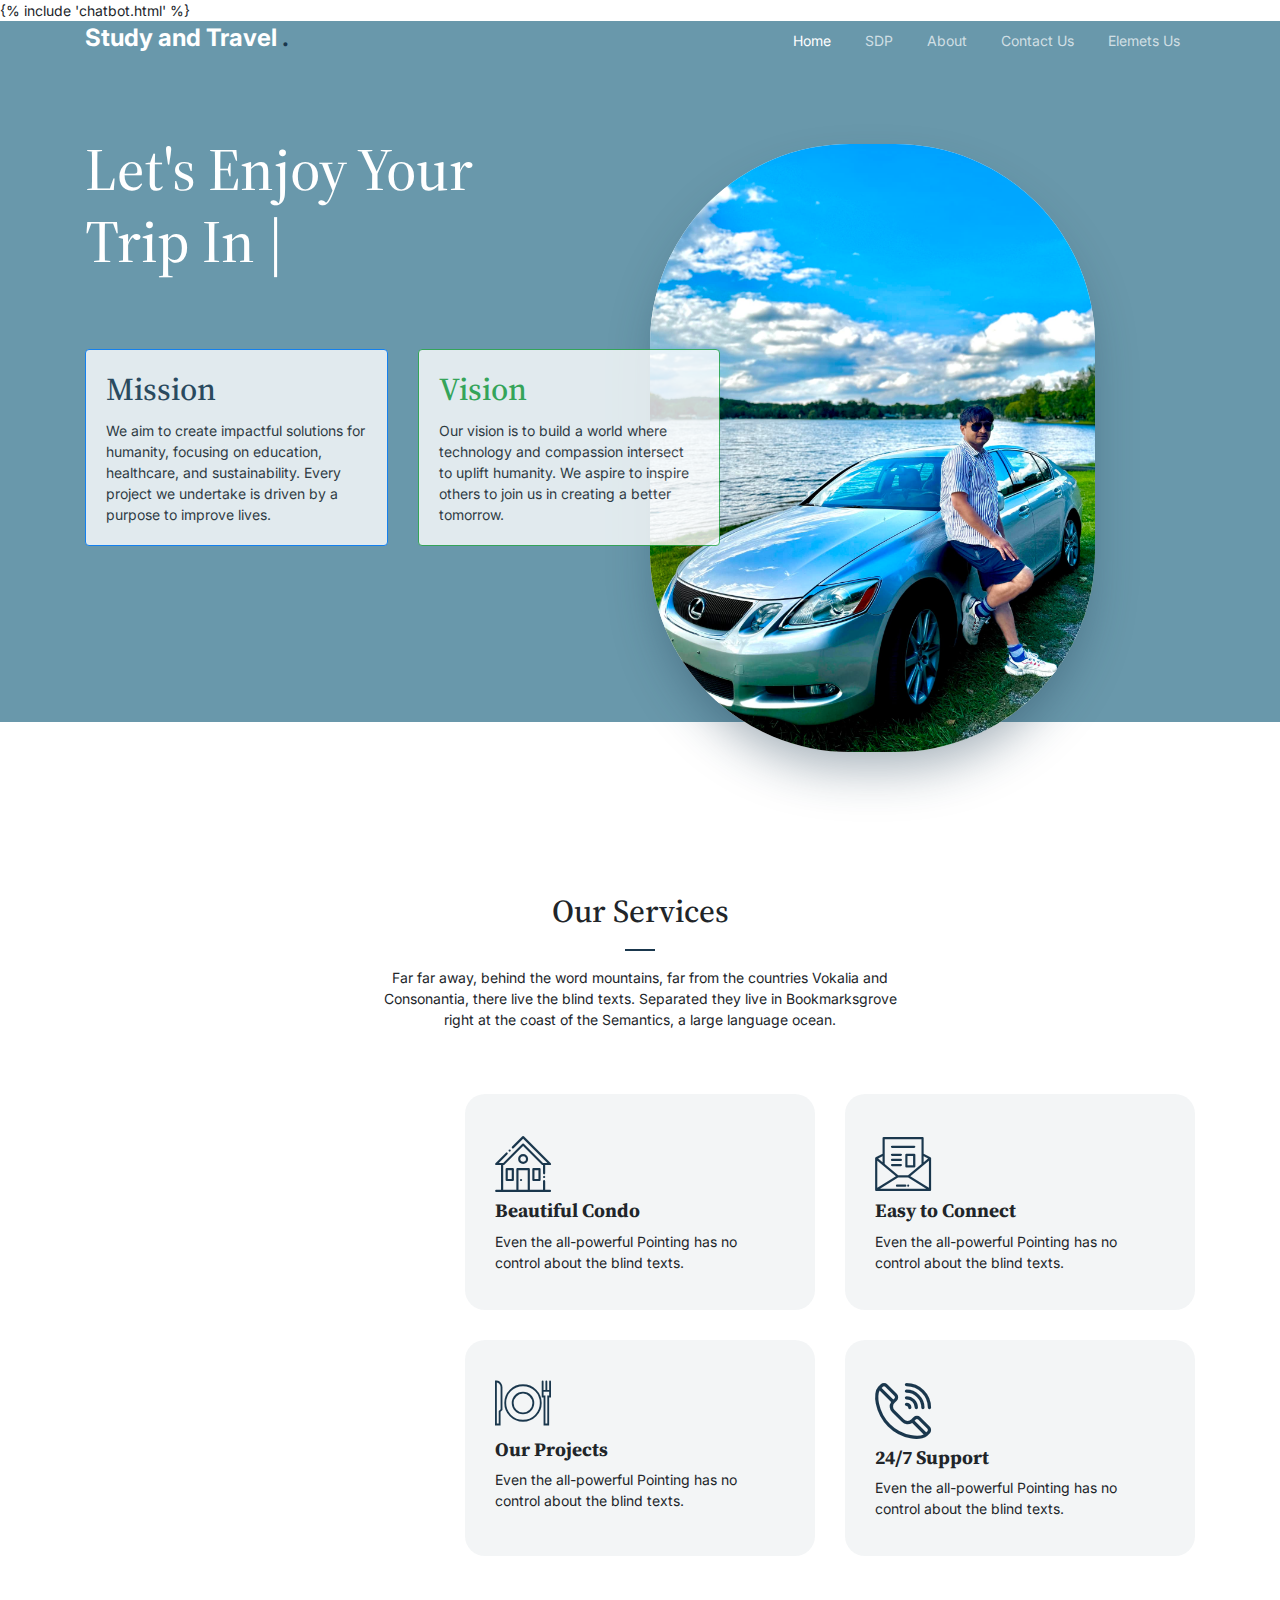
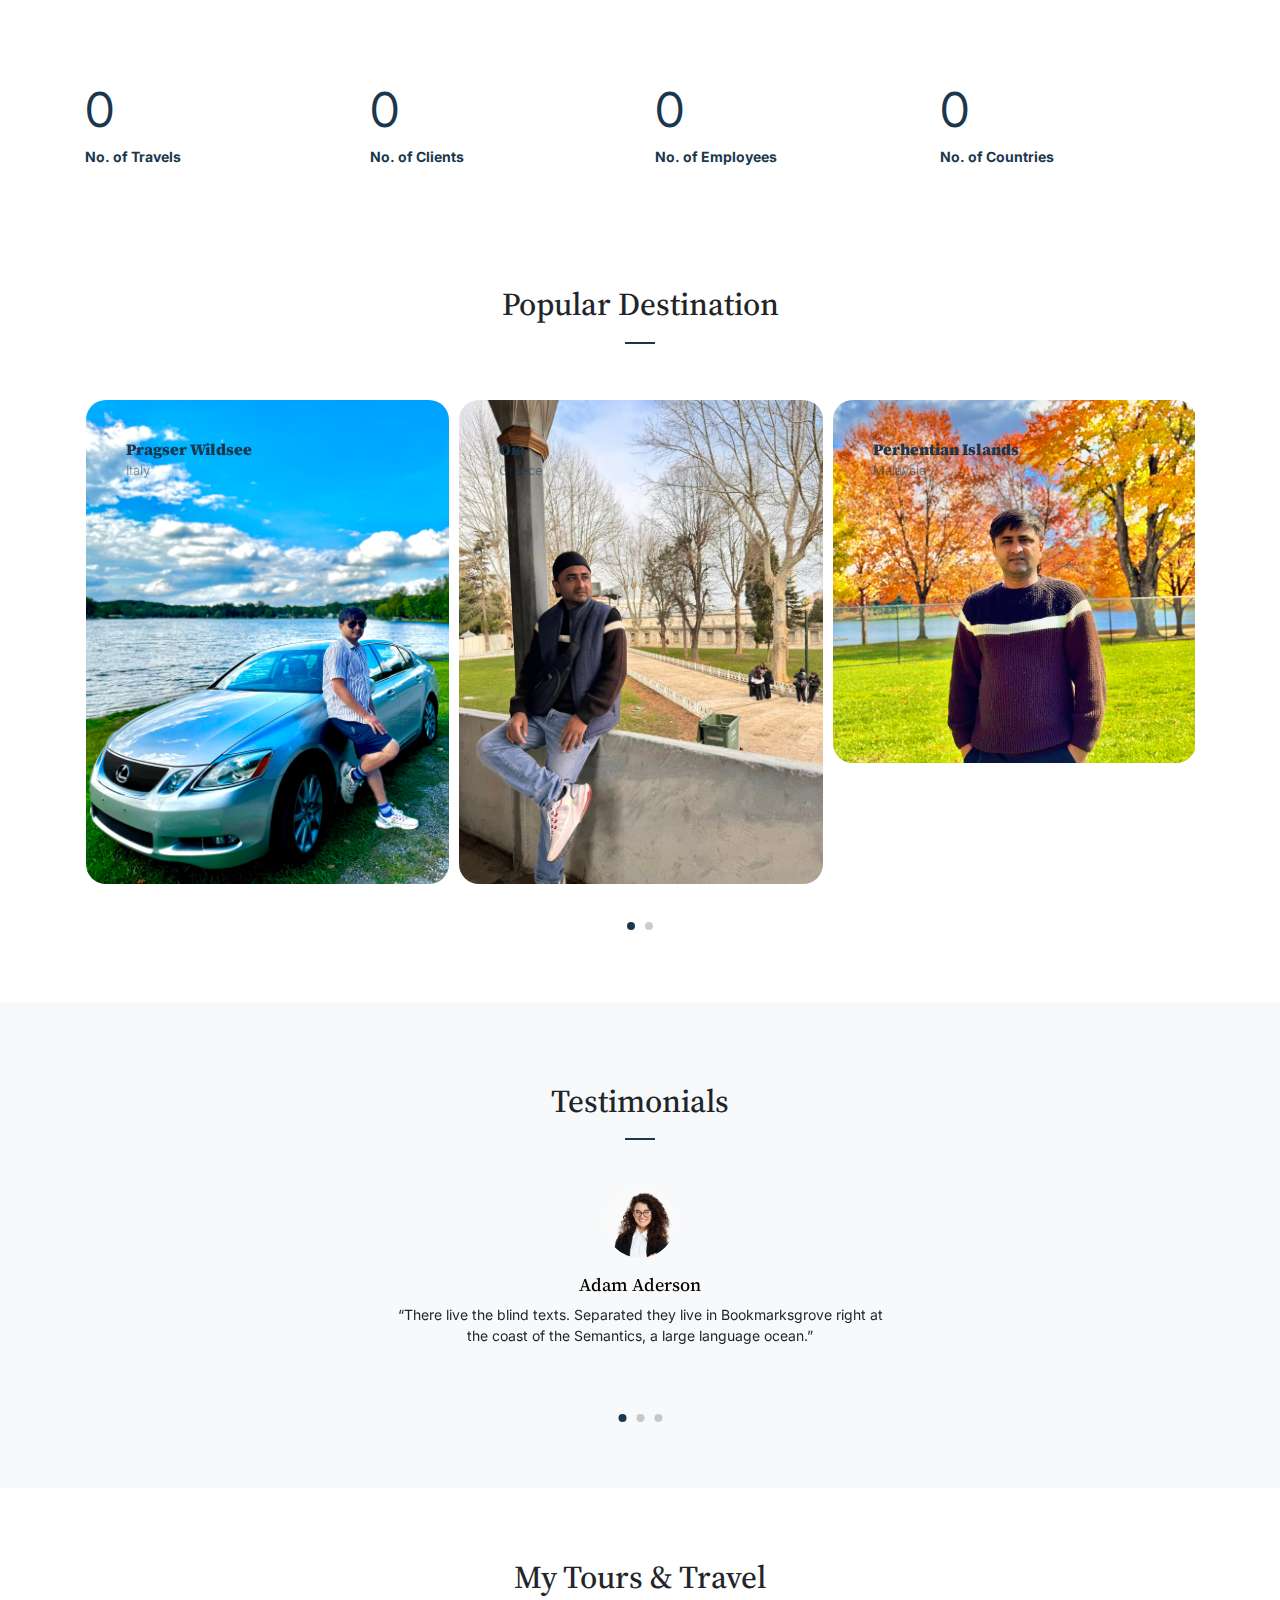
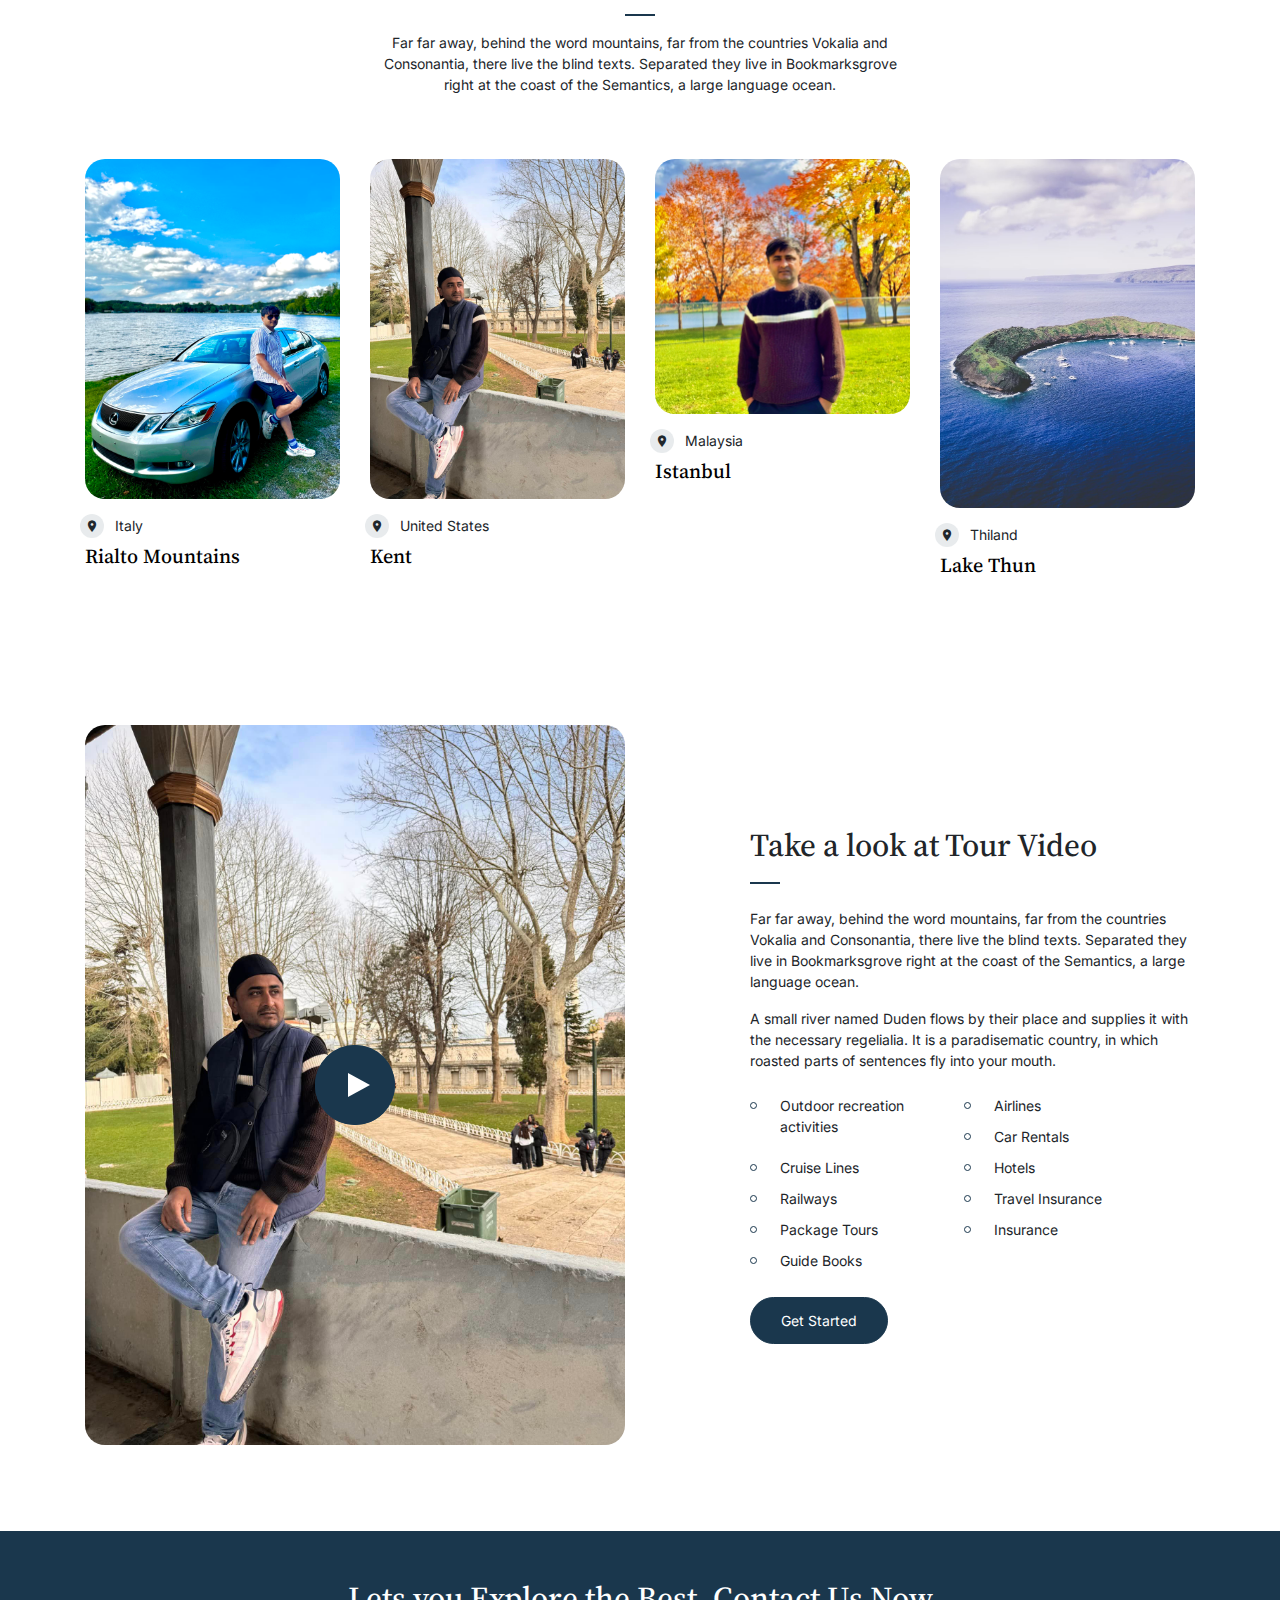
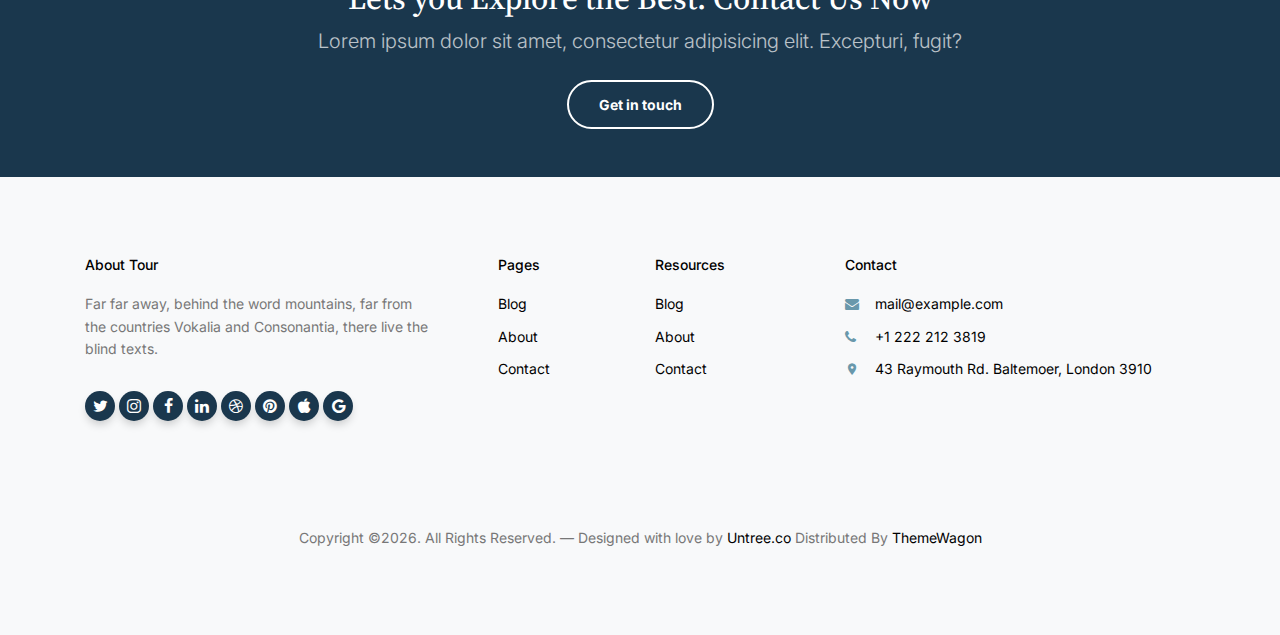
==== commit 7506728c: "Your commit message" ====
--- a/templates/index.html
+++ b/templates/index.html
@@ -57,7 +57,7 @@
                 <a href="/" class="logo m-0">Study and Travel <span class="text-primary">.</span></a>
                 <ul class="js-clone-nav d-none d-lg-inline-block text-left site-menu float-right">
 					<li class="active"><a href="/index">Home</a></li>
-					<li><a href="/services/">Services</a></li>
+					<li><a href="/services/">SDP</a></li>
 					<li><a href="/about/">About</a></li>
 					<li><a href="/contact/">Contact Us</a></li>
 					<li><a href="/elements/">Elemets Us</a></li>
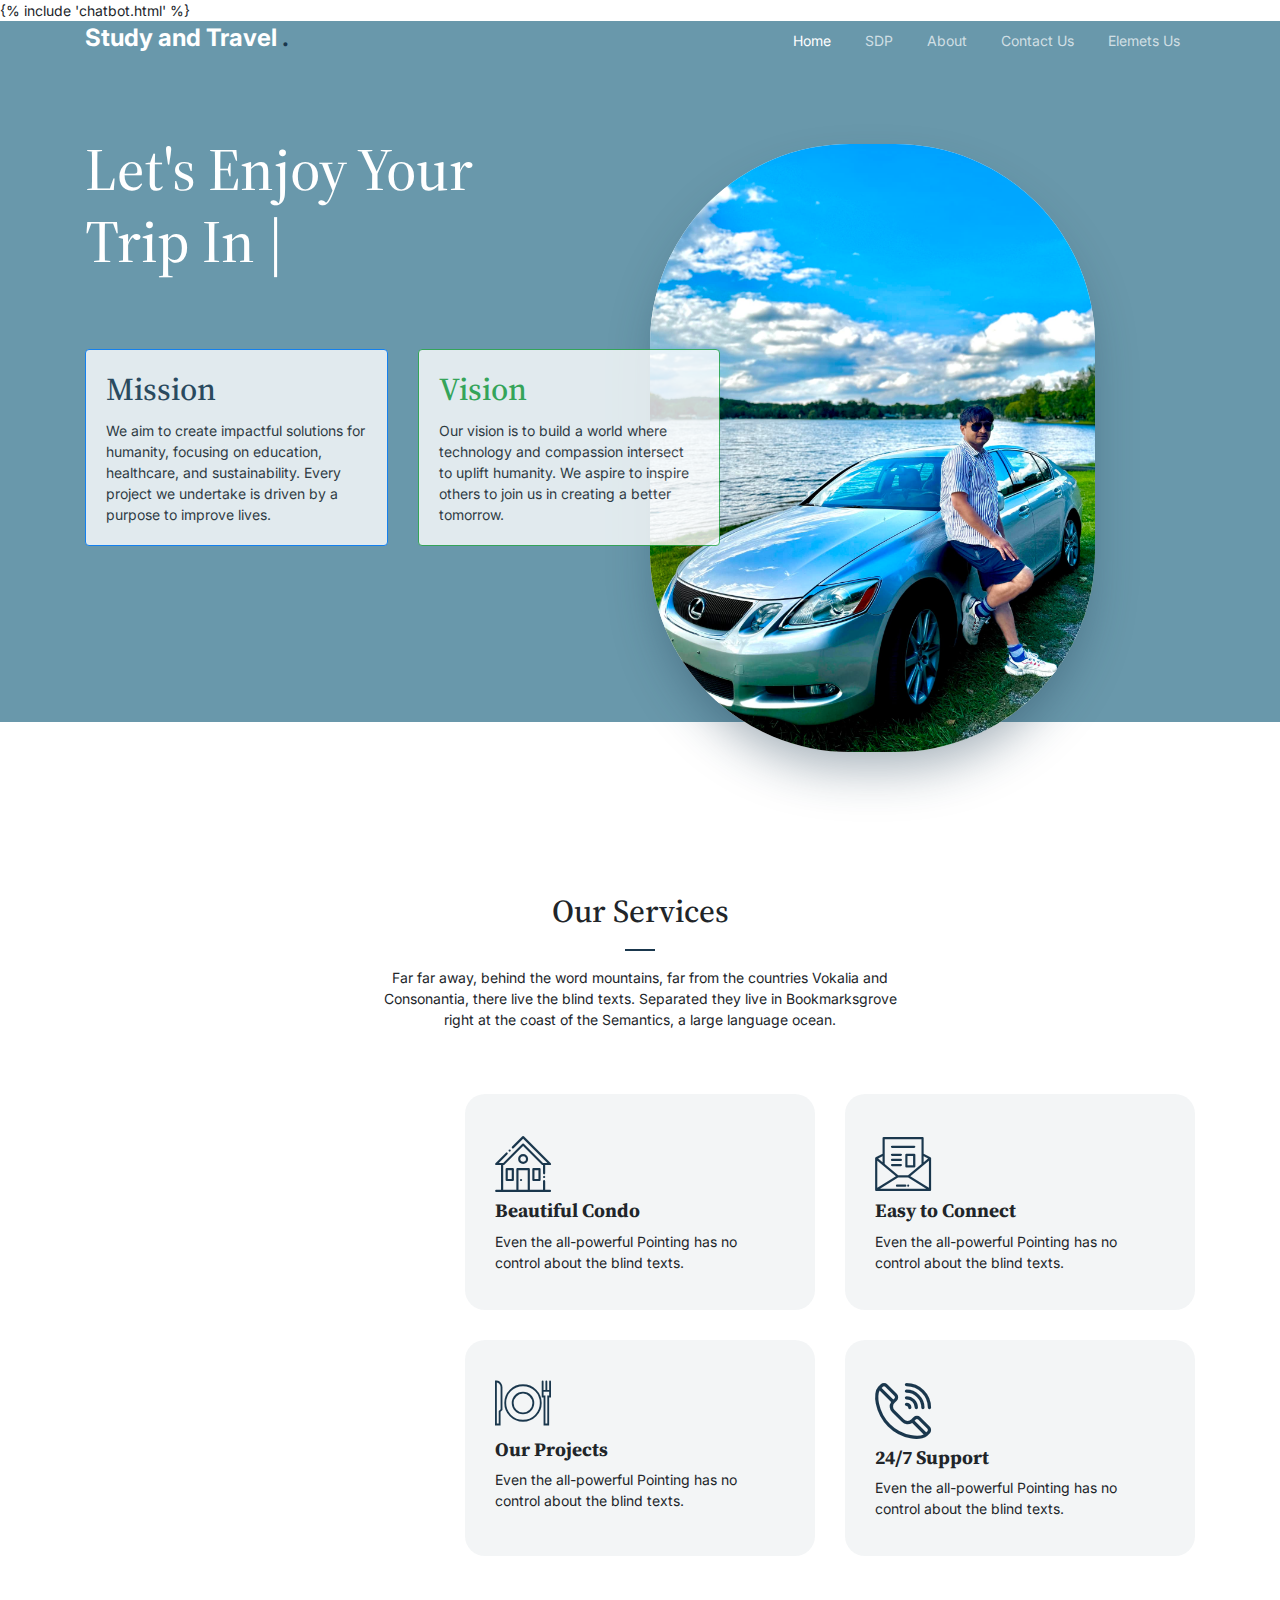
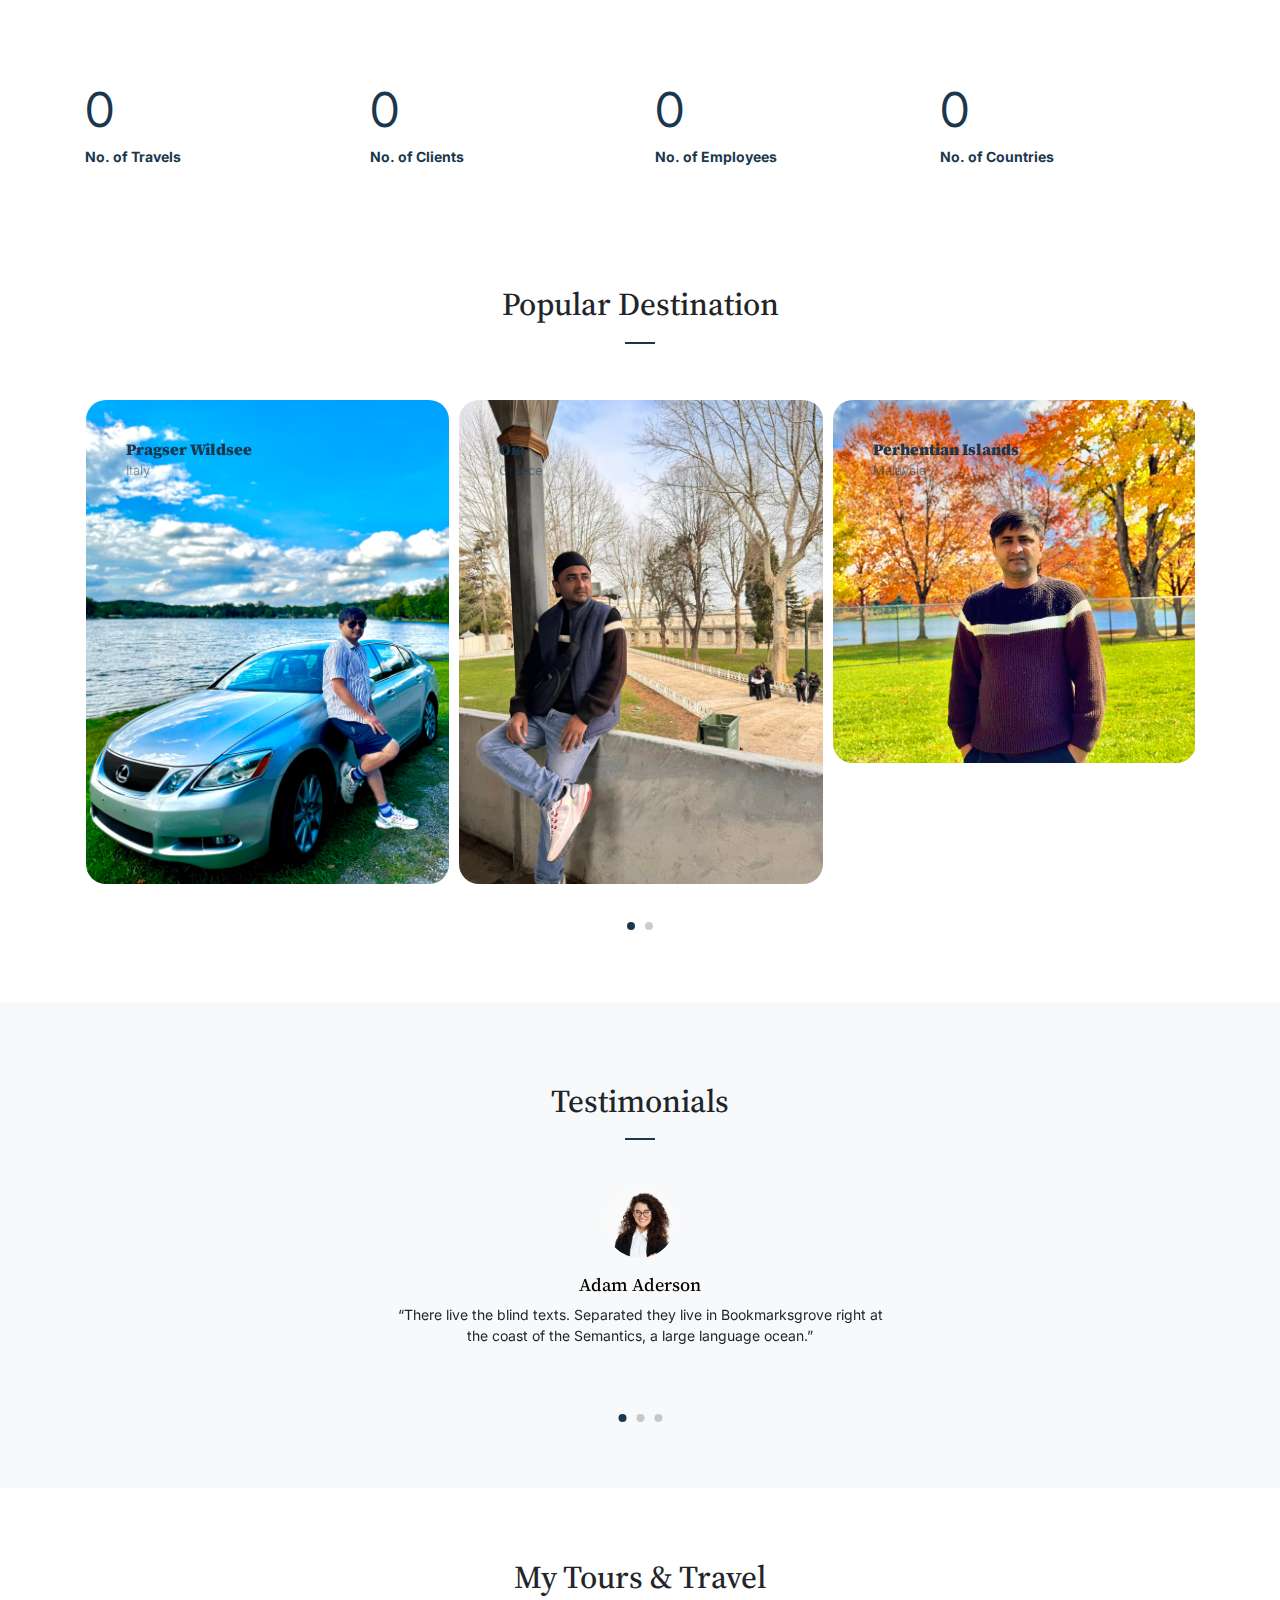
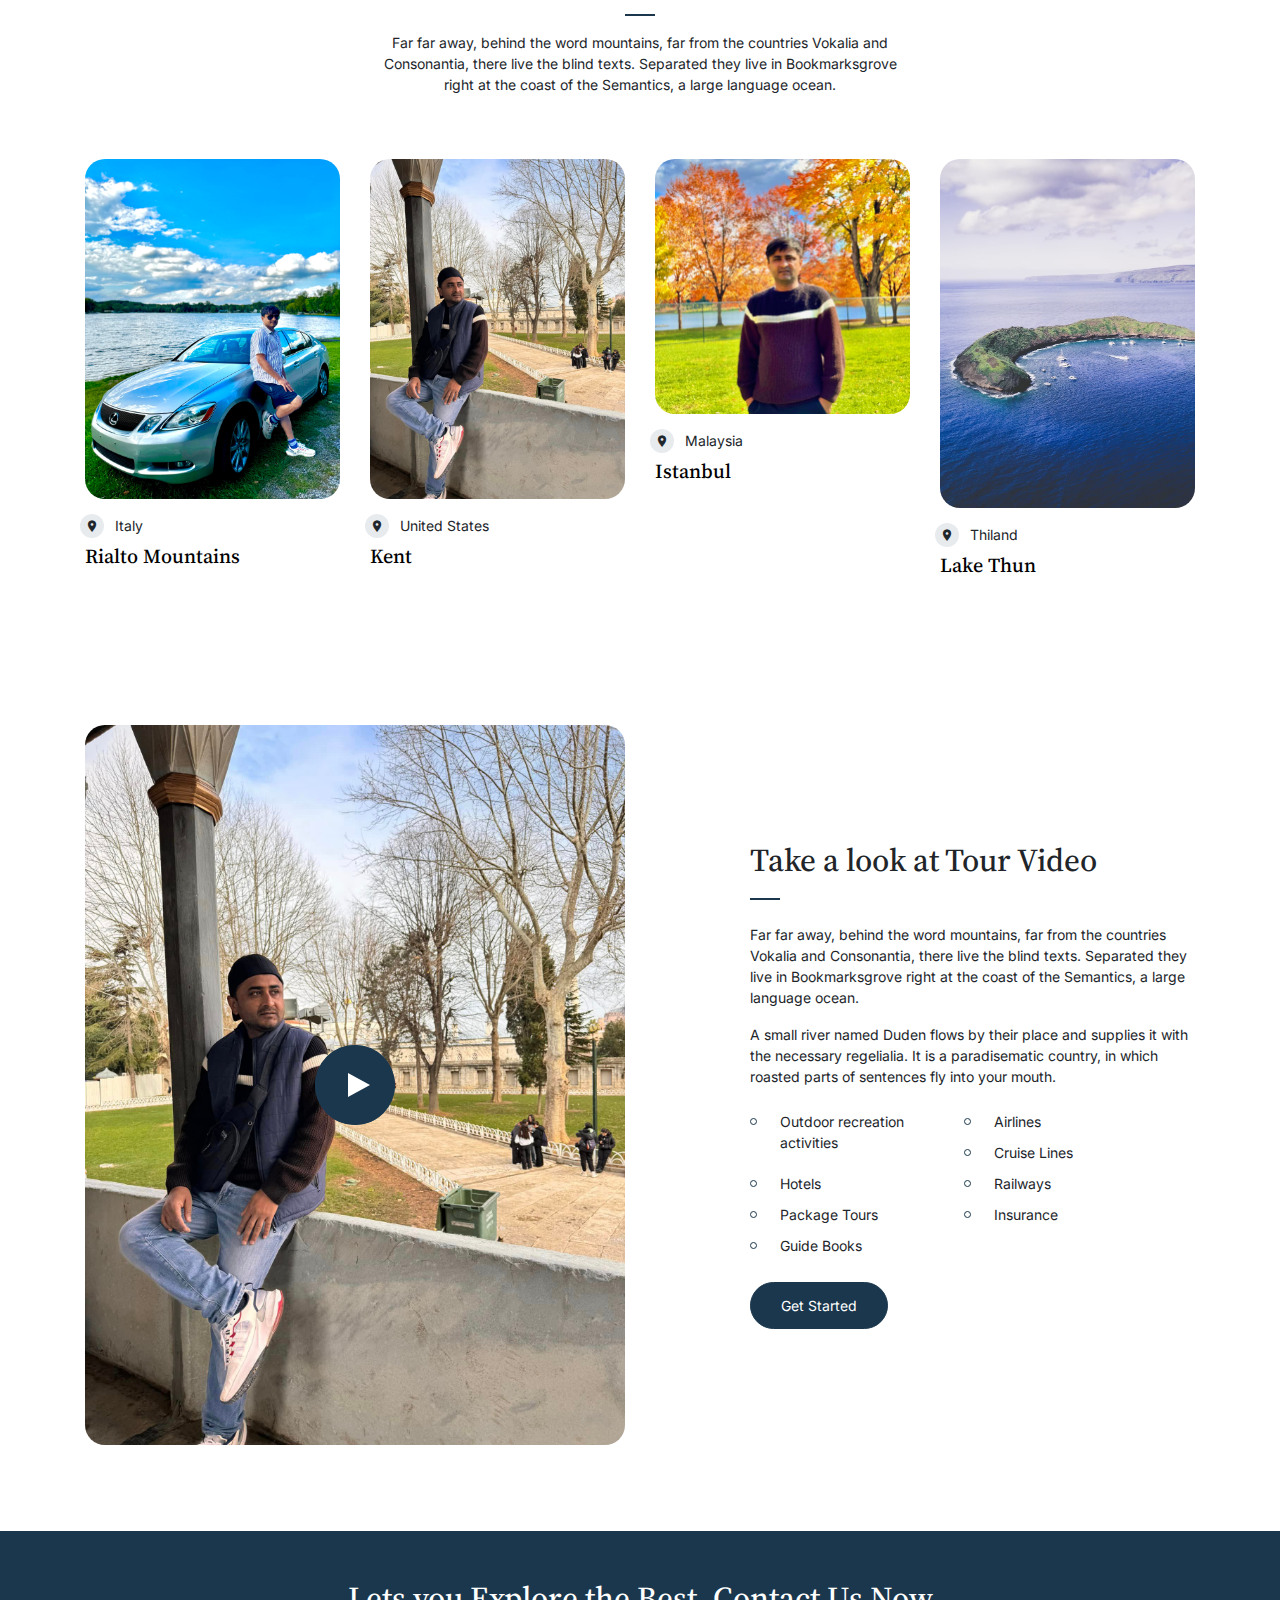
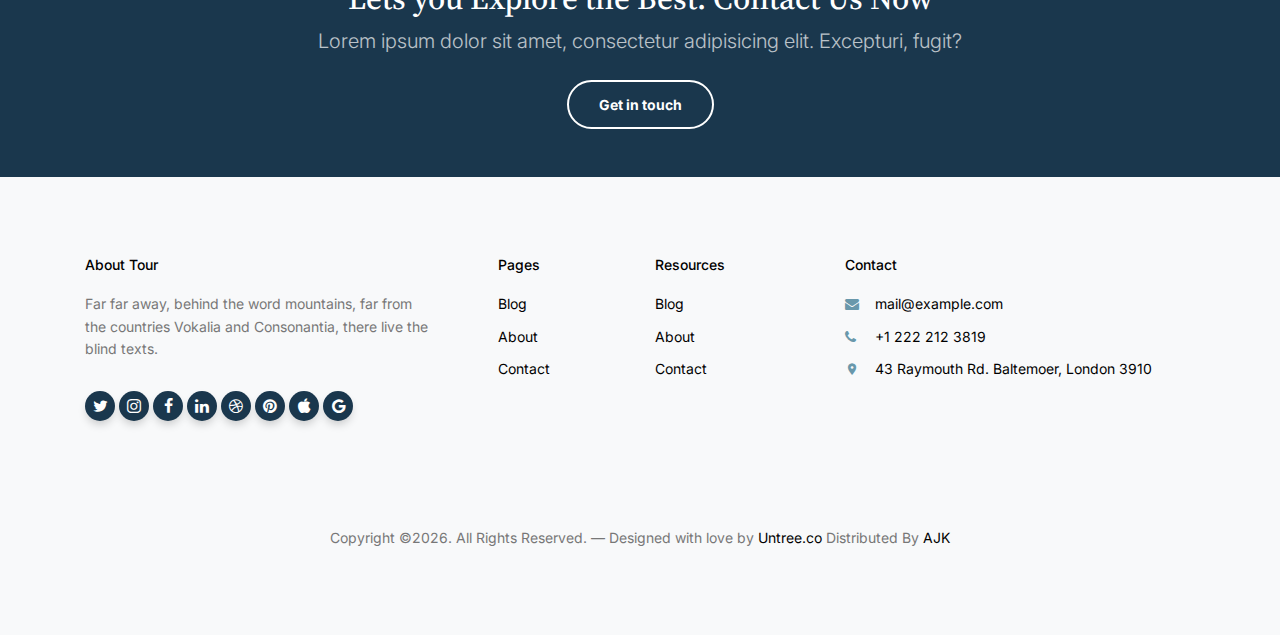
==== commit e6ab96f3: "Describe your changes here" ====
--- a/templates/index.html
+++ b/templates/index.html
@@ -455,11 +455,11 @@
 					<ul class="list-unstyled two-col clearfix">
 						<li>Outdoor recreation activities</li>
 						<li>Airlines</li>
-						<li>Car Rentals</li>
+					
 						<li>Cruise Lines</li>
 						<li>Hotels</li>
 						<li>Railways</li>
-						<li>Travel Insurance</li>
+						
 						<li>Package Tours</li>
 						<li>Insurance</li>
 						<li>Guide Books</li>
@@ -550,7 +550,7 @@
 			<div class="container">
 				<div class="row text-center">
 					<div class="col-md-8 mb-3 mb-md-0 mx-auto">
-						<p>Copyright &copy;<script>document.write(new Date().getFullYear());</script>. All Rights Reserved. &mdash; Designed with love by <a href="https://untree.co" class="link-highlight">Untree.co</a> <!-- License information: https://untree.co/license/ -->Distributed By <a href="https://themewagon.com" target="_blank" >ThemeWagon</a>
+						<p>Copyright &copy;<script>document.write(new Date().getFullYear());</script>. All Rights Reserved. &mdash; Designed with love by <a href="https://untree.co" class="link-highlight">Untree.co</a> <!-- License information: https://untree.co/license/ -->Distributed By <a href="https://abc.com" target="_blank" >AJK</a>
 						</p>
 					</div>
 					
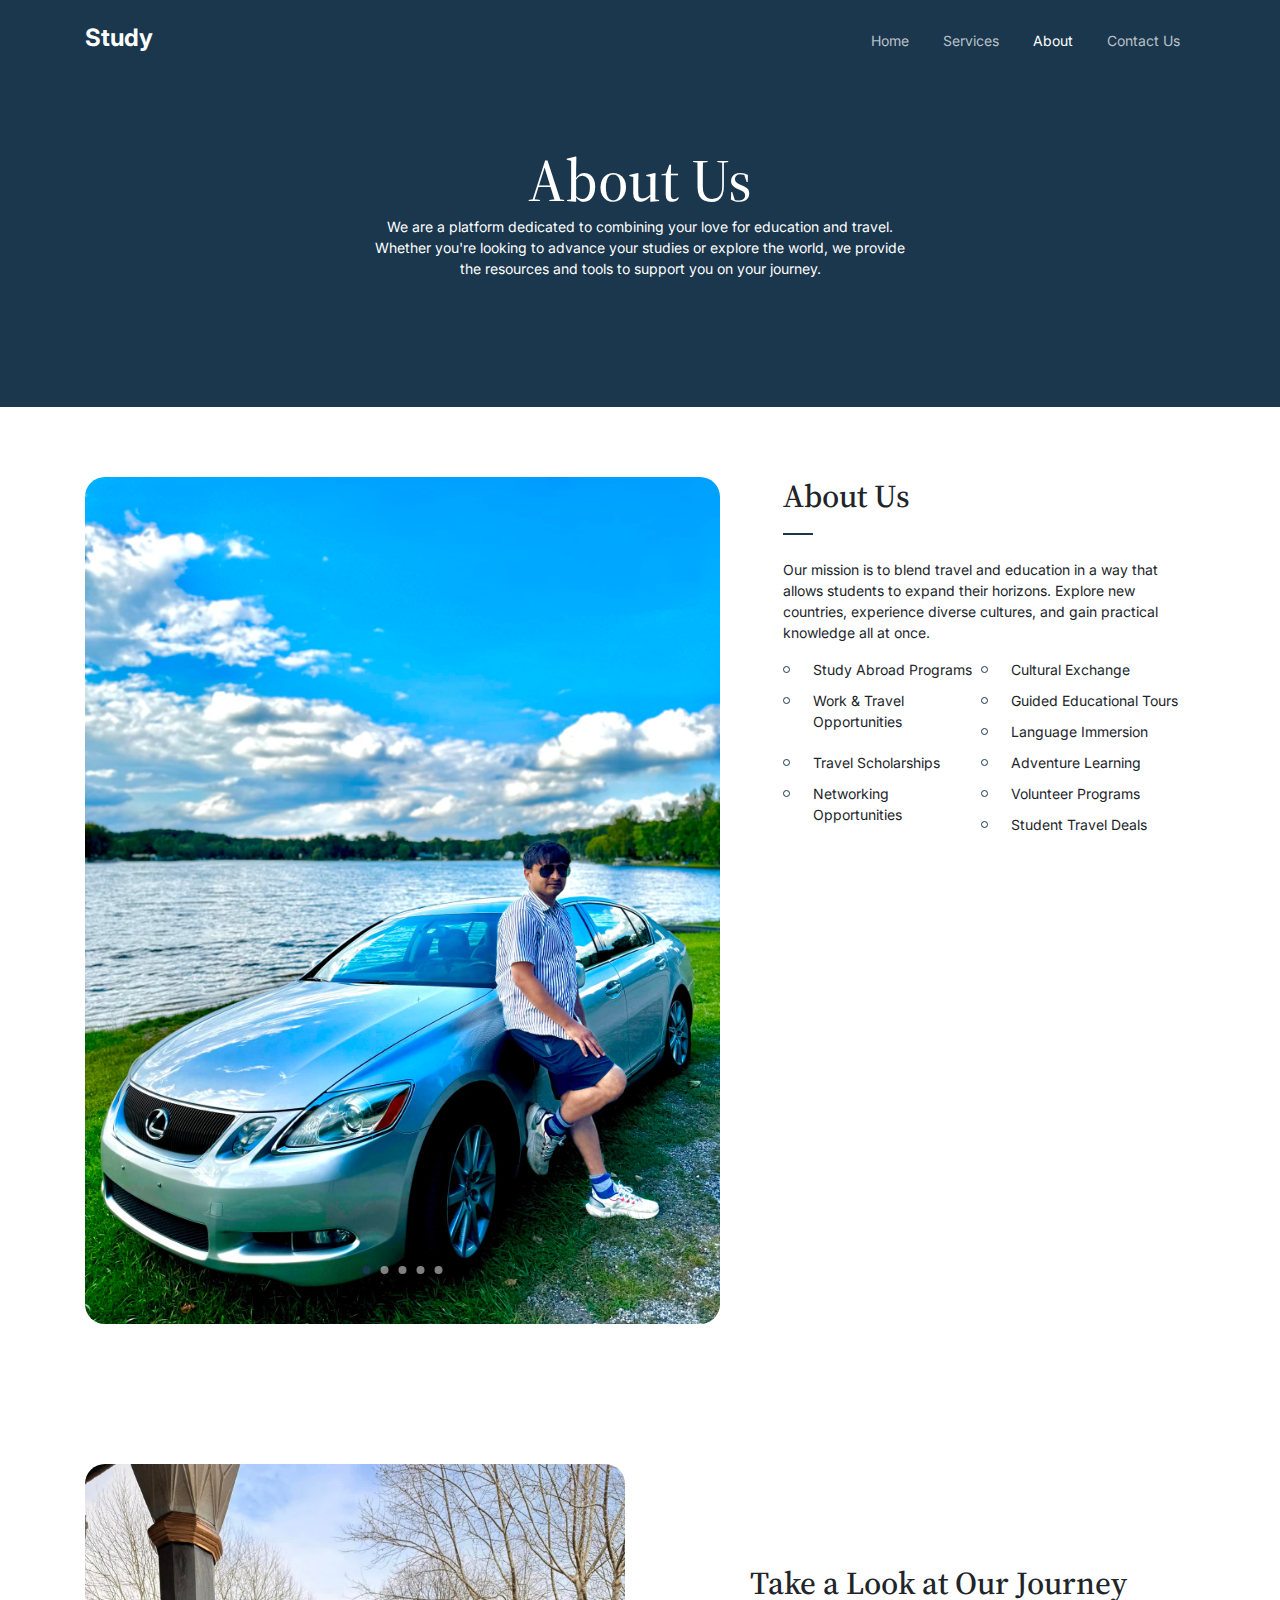
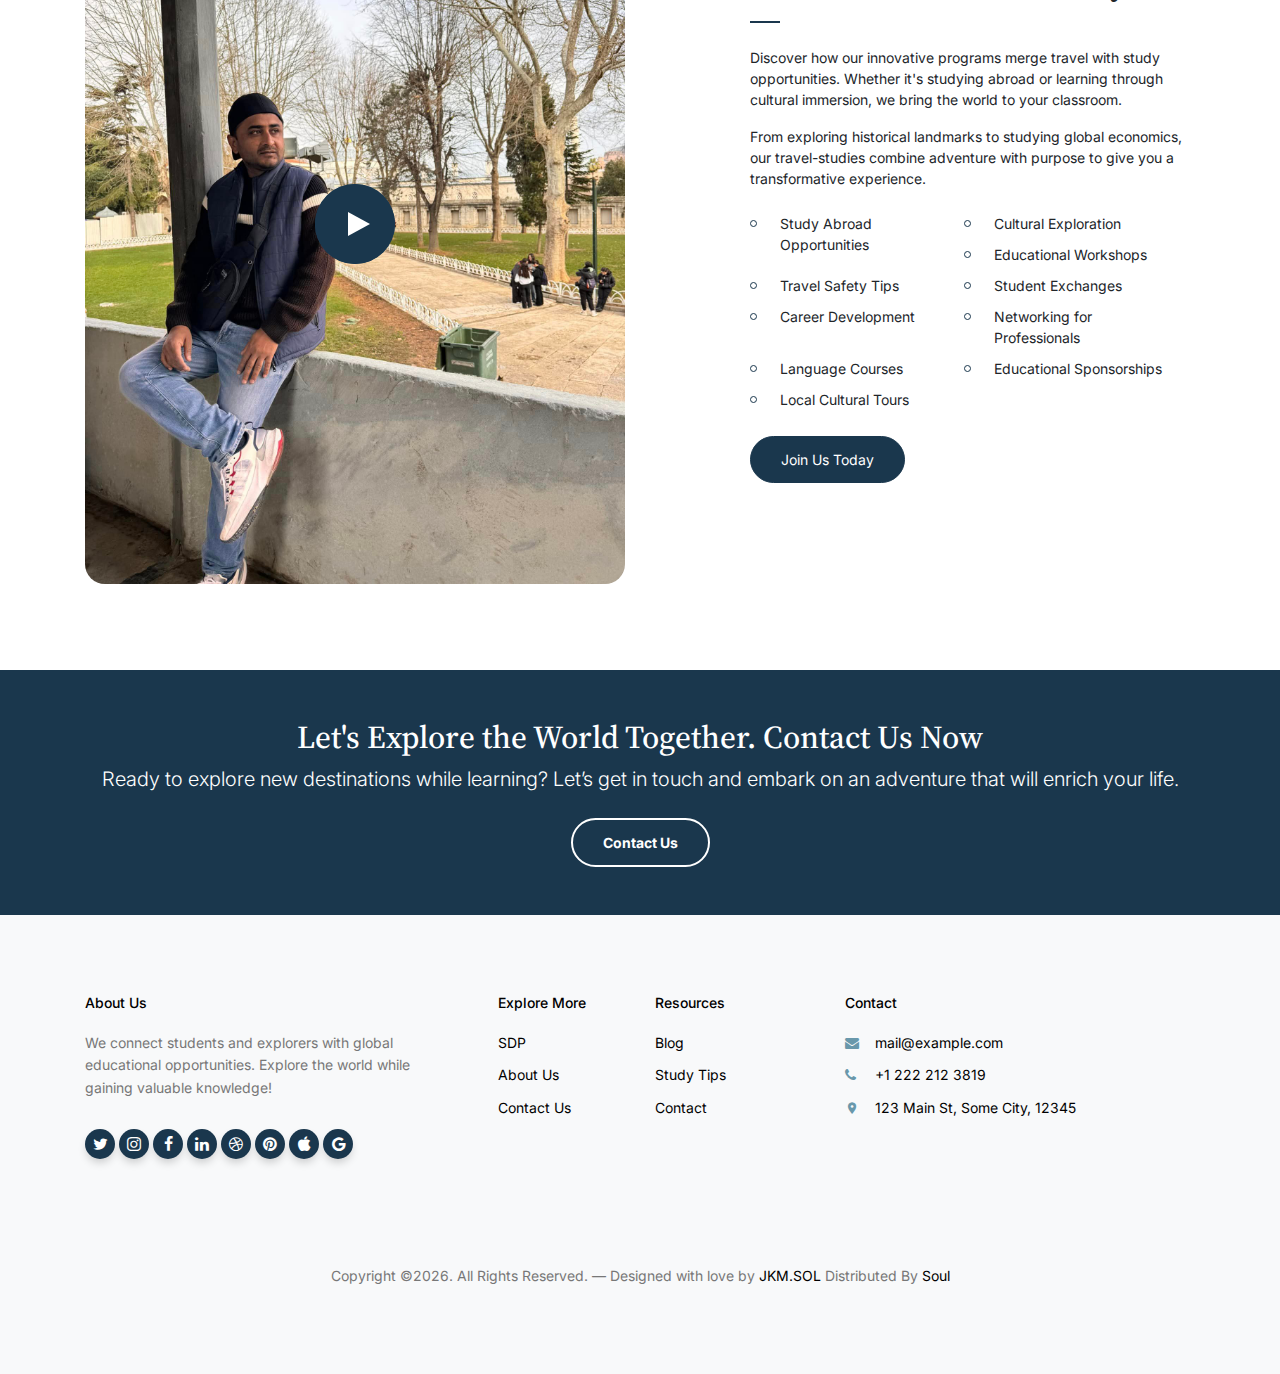
==== commit 4d0fb47c: "Update index.html" ====
--- a/templates/index.html
+++ b/templates/index.html
@@ -1,612 +1,246 @@
+<!-- /*
+* Template Name: Tour
+* Template Author: Untree.co
+* Tempalte URI: https://untree.co/
+* License: https://creativecommons.org/licenses/by/3.0/
+*/ -->
 <!doctype html>
 <html lang="en">
-
 <head>
-    <meta charset="utf-8">
-    <meta name="viewport" content="width=device-width, initial-scale=1, shrink-to-fit=no">
-    <meta name="author" content="Untree.co">
-    <link rel="shortcut icon" href="/static/favicon.png">
-    <meta name="description" content="Travel and Study Website" />
-    <meta name="keywords" content="Travel, Study, Bootstrap, Tour" />
-
-    <!-- Fonts -->
-    <link rel="preconnect" href="https://fonts.googleapis.com">
-    <link rel="preconnect" href="https://fonts.gstatic.com" crossorigin>
-    <link href="https://fonts.googleapis.com/css2?family=Inter:wght@400;700&family=Source+Serif+Pro:wght@400;700&display=swap" rel="stylesheet">
-
-    <!-- CSS -->
-    <link rel="stylesheet" href="/static/css/bootstrap.min.css">
-    <link rel="stylesheet" href="/static/css/owl.carousel.min.css">
-    <link rel="stylesheet" href="/static/css/owl.theme.default.min.css">
-    <link rel="stylesheet" href="/static/css/jquery.fancybox.min.css">
-    <link rel="stylesheet" href="/static/fonts/icomoon/style.css">
-    <link rel="stylesheet" href="/static/fonts/flaticon/font/flaticon.css">
-    <link rel="stylesheet" href="/static/css/daterangepicker.css">
-    <link rel="stylesheet" href="/static/css/aos.css">
-    <link rel="stylesheet" href="/static/css/style.css">
-	<link rel="stylesheet" href="/static/css/card.css">
-
-    <title>Travel and Study</title>
-
-    <style>
-        .slides img {
-            width: 100%;
-            height: 100%;
-            object-fit: cover;
-        }
-    </style>
+  <meta charset="utf-8">
+  <meta name="viewport" content="width=device-width, initial-scale=1, shrink-to-fit=no">
+  <meta name="author" content="Untree.co">
+  <link rel="shortcut icon" href="/static/favicon.png">
+
+  <meta name="description" content="" />
+  <meta name="keywords" content="bootstrap, bootstrap4" />
+
+  <link rel="preconnect" href="https://fonts.googleapis.com">
+  <link rel="preconnect" href="https://fonts.gstatic.com" crossorigin>
+  <link href="https://fonts.googleapis.com/css2?family=Inter:wght@400;700&family=Source+Serif+Pro:wght@400;700&display=swap" rel="stylesheet">
+
+  <link rel="stylesheet" href="/static/css/bootstrap.min.css">
+  <link rel="stylesheet" href="/static/css/owl.carousel.min.css">
+  <link rel="stylesheet" href="/static/css/owl.theme.default.min.css">
+  <link rel="stylesheet" href="/static/css/jquery.fancybox.min.css">
+  <link rel="stylesheet" href="/static/fonts/icomoon/style.css">
+  <link rel="stylesheet" href="/static/fonts/flaticon/font/flaticon.css">
+  <link rel="stylesheet" href="/static/css/daterangepicker.css">
+  <link rel="stylesheet" href="/static/css/aos.css">
+  <link rel="stylesheet" href="/static/css/style.css">
+
+  <title>Study and Travel</title>
 </head>
 
 <body>
-  <!-- Include Chatbot Widget -->
-  {% include 'chatbot.html' %}
-    <!-- Mobile Menu -->
-    <div class="site-mobile-menu site-navbar-target">
-        <div class="site-mobile-menu-header">
-            <div class="site-mobile-menu-close">
-                <span class="icofont-close js-menu-toggle"></span>
-            </div>
-        </div>
-        <div class="site-mobile-menu-body"></div>
-    </div>
-
-    <!-- Navbar -->
-    <nav class="site-nav">
-        <div class="container">
-            <div class="site-navigation">
-                <a href="/" class="logo m-0">Study and Travel <span class="text-primary">.</span></a>
-                <ul class="js-clone-nav d-none d-lg-inline-block text-left site-menu float-right">
-					<li class="active"><a href="/index">Home</a></li>
-					<li><a href="/services/">SDP</a></li>
-					<li><a href="/about/">About</a></li>
-					<li><a href="/contact/">Contact Us</a></li>
-					<li><a href="/elements/">Elemets Us</a></li>
-                    
-                </ul>
-            </div>
-        </div>
-    </nav>
-
-	<div class="hero">
-		<div class="container">
-			<div class="row align-items-center">
-				<div class="col-lg-7">
-					<div class="intro-wrap">
-						<h1 class="mb-5"><span class="d-block">Let's Enjoy Your</span> Trip In <span class="typed-words"></span></h1>
-	
-						<div class="row">
-							<div class="col-12">
-								<div class="row mt-4">
-									<!-- Left Section (Mission) -->
-									<div class="col-lg-6 mb-3">
-										<div class="card border-primary custom-card">
-											<div class="card-body">
-												<h2 class="card-title text-primary">Mission</h2>
-												<p class="card-text">
-													We aim to create impactful solutions for humanity, focusing on education, 
-													healthcare, and sustainability. Every project we undertake is driven by a 
-													purpose to improve lives.
-												</p>
-											</div>
-										</div>
-									</div>
-	
-									<!-- Right Section (Vision) -->
-									<div class="col-lg-6 mb-3">
-										<div class="card border-success custom-card">
-											<div class="card-body">
-												<h2 class="card-title text-success">Vision</h2>
-												<p class="card-text">
-													Our vision is to build a world where technology and compassion intersect to 
-													uplift humanity. We aspire to inspire others to join us in creating a better 
-													tomorrow.
-												</p>
-											</div>
-										</div>
-									</div>
-								</div>
-								
-							</div>
-						</div>
-					</div>
-				</div>
-				<div class="col-lg-5">
-					<div class="slides">
-						<img src="/static/images/hero-slider-1.jpg" alt="Image" class="img-fluid active">
-						<img src="/static/images/hero-slider-2.jpg" alt="Image" class="img-fluid">
-						<img src="/static/images/hero-slider-3.jpg" alt="Image" class="img-fluid">
-						<img src="/static/images/hero-slider-4.jpg" alt="Image" class="img-fluid">
-						<img src="/static/images/hero-slider-5.jpg" alt="Image" class="img-fluid">
-					</div>
-				</div>
-			</div>
-		</div>
-	</div>
-
-
-	<div class="untree_co-section">
-		<div class="container">
-			<div class="row mb-5 justify-content-center">
-				<div class="col-lg-6 text-center">
-					<h2 class="section-title text-center mb-3">Our Services</h2>
-					<p>Far far away, behind the word mountains, far from the countries Vokalia and Consonantia, there live the blind texts. Separated they live in Bookmarksgrove right at the coast of the Semantics, a large language ocean.</p>
-				</div>
-			</div>
-			<div class="row align-items-stretch">
-				<div class="col-lg-4 order-lg-1">
-					<div class="h-100"><div class="frame h-100"><div class="feature-img-bg h-100" style="background-image: url('images/hero-slider-1.jpg');"></div></div></div>
-				</div>
-
-				<div class="col-6 col-sm-6 col-lg-4 feature-1-wrap d-md-flex flex-md-column order-lg-1" >
-
-					<div class="feature-1 d-md-flex">
-						<div class="align-self-center">
-							<span class="flaticon-house display-4 text-primary"></span>
-							<h3>Beautiful Condo</h3>
-							<p class="mb-0">Even the all-powerful Pointing has no control about the blind texts.</p>
-						</div>
-					</div>
-
-					<div class="feature-1 ">
-						<div class="align-self-center">
-							<span class="flaticon-restaurant display-4 text-primary"></span>
-							<h3>Our Projects</h3>
-							<p class="mb-0">Even the all-powerful Pointing has no control about the blind texts.</p>
-						</div>
-					</div>
-
-				</div>
-
-				<div class="col-6 col-sm-6 col-lg-4 feature-1-wrap d-md-flex flex-md-column order-lg-3" >
-
-					<div class="feature-1 d-md-flex">
-						<div class="align-self-center">
-							<span class="flaticon-mail display-4 text-primary"></span>
-							<h3>Easy to Connect</h3>
-							<p class="mb-0">Even the all-powerful Pointing has no control about the blind texts.</p>
-						</div>
-					</div>
-
-					<div class="feature-1 d-md-flex">
-						<div class="align-self-center">
-							<span class="flaticon-phone-call display-4 text-primary"></span>
-							<h3>24/7 Support</h3>
-							<p class="mb-0">Even the all-powerful Pointing has no control about the blind texts.</p>
-						</div>
-					</div>
-
-				</div>
-
-			</div>
-		</div>
-	</div>
-
-	<div class="untree_co-section count-numbers py-5">
-		<div class="container">
-			<div class="row">
-				<div class="col-6 col-sm-6 col-md-6 col-lg-3">
-					<div class="counter-wrap">
-						<div class="counter">
-							<span class="" data-number="9313">0</span>
-						</div>
-						<span class="caption">No. of Travels</span>
-					</div>
-				</div>
-				<div class="col-6 col-sm-6 col-md-6 col-lg-3">
-					<div class="counter-wrap">
-						<div class="counter">
-							<span class="" data-number="8492">0</span>
-						</div>
-						<span class="caption">No. of Clients</span>
-					</div>
-				</div>
-				<div class="col-6 col-sm-6 col-md-6 col-lg-3">
-					<div class="counter-wrap">
-						<div class="counter">
-							<span class="" data-number="100">0</span>
-						</div>
-						<span class="caption">No. of Employees</span>
-					</div>
-				</div>
-				<div class="col-6 col-sm-6 col-md-6 col-lg-3">
-					<div class="counter-wrap">
-						<div class="counter">
-							<span class="" data-number="120">0</span>
-						</div>
-						<span class="caption">No. of Countries</span>
-					</div>
-				</div>
-			</div>
-		</div>
-	</div>
-
-
-
-	<div class="untree_co-section">
-		<div class="container">
-			<div class="row text-center justify-content-center mb-5">
-				<div class="col-lg-7"><h2 class="section-title text-center">Popular Destination</h2></div>
-			</div>
-
-			<div class="owl-carousel owl-3-slider">
-
-				<div class="item">
-					<a class="media-thumb" href="/static/images/hero-slider-1.jpg" data-fancybox="gallery">
-						<div class="media-text">
-							<h3>Pragser Wildsee</h3>
-							<span class="location">Italy</span>
-						</div>
-						<img src="/static/images/hero-slider-1.jpg" alt="Image" class="img-fluid">
-					</a> 
-				</div>
-
-				<div class="item">
-					<a class="media-thumb" href="/static/images/hero-slider-2.jpg" data-fancybox="gallery">
-						<div class="media-text">
-							<h3>Oia</h3>
-							<span class="location">Greece</span>
-						</div>
-						<img src="/static/images/hero-slider-2.jpg" alt="Image" class="img-fluid">
-					</a> 
-				</div>
-
-				<div class="item">
-					<a class="media-thumb" href="/static/images/hero-slider-3.jpg" data-fancybox="gallery">
-						<div class="media-text">
-							<h3>Perhentian Islands</h3>
-							<span class="location">Malaysia</span>
-						</div>
-						<img src="/static/images/hero-slider-3.jpg" alt="Image" class="img-fluid">
-					</a> 
-				</div>
-
-
-				<div class="item">
-					<a class="media-thumb" href="/static/images/hero-slider-4.jpg" data-fancybox="gallery">
-						<div class="media-text">
-							<h3>Rialto Bridge</h3>
-							<span class="location">Italy</span>
-						</div>
-						<img src="/static/images/hero-slider-4.jpg" alt="Image" class="img-fluid">
-					</a> 
-				</div>
-
-				<div class="item">
-					<a class="media-thumb" href="/static/images/hero-slider-5.jpg" data-fancybox="gallery">
-						<div class="media-text">
-							<h3>San Francisco, United States</h3>
-							<span class="location">United States</span>
-						</div>
-						<img src="/static/images/hero-slider-5.jpg" alt="Image" class="img-fluid">
-					</a> 
-				</div>
-
-				<div class="item">
-					<a class="media-thumb" href="/static/images/hero-slider-1.jpg" data-fancybox="gallery">
-						<div class="media-text">
-							<h3>Lake Thun</h3>
-							<span class="location">Switzerland</span>
-						</div>
-						<img src="/static/images/hero-slider-2.jpg" alt="Image" class="img-fluid">
-					</a> 
-				</div>
-
-			</div>
-
-		</div>
-	</div>
-
-
-	<div class="untree_co-section testimonial-section mt-5">
-		<div class="container">
-			<div class="row justify-content-center">
-				<div class="col-lg-7 text-center">
-					<h2 class="section-title text-center mb-5">Testimonials</h2>
-
-					<div class="owl-single owl-carousel no-nav">
-						<div class="testimonial mx-auto">
-							<figure class="img-wrap">
-								<img src="/static/images/person_2.jpg" alt="Image" class="img-fluid">
-							</figure>
-							<h3 class="name">Adam Aderson</h3>
-							<blockquote>
-								<p>&ldquo;There live the blind texts. Separated they live in Bookmarksgrove right at the coast of the Semantics, a large language ocean.&rdquo;</p>
-							</blockquote>
-						</div>
-
-						<div class="testimonial mx-auto">
-							<figure class="img-wrap">
-								<img src="/static/images/person_3.jpg" alt="Image" class="img-fluid">
-							</figure>
-							<h3 class="name">Lukas Devlin</h3>
-							<blockquote>
-								<p>&ldquo;There live the blind texts. Separated they live in Bookmarksgrove right at the coast of the Semantics, a large language ocean.&rdquo;</p>
-							</blockquote>
-						</div>
-
-						<div class="testimonial mx-auto">
-							<figure class="img-wrap">
-								<img src="/static/images/person_4.jpg" alt="Image" class="img-fluid">
-							</figure>
-							<h3 class="name">Kayla Bryant</h3>
-							<blockquote>
-								<p>&ldquo;There live the blind texts. Separated they live in Bookmarksgrove right at the coast of the Semantics, a large language ocean.&rdquo;</p>
-							</blockquote>
-						</div>
-
-					</div>
-
-				</div>
-			</div>
-		</div>
-	</div>
-
-
-	<div class="untree_co-section">
-		<div class="container">
-			<div class="row justify-content-center text-center mb-5">
-				<div class="col-lg-6">
-					<h2 class="section-title text-center mb-3">My Tours &amp; Travel</h2>
-					<p>Far far away, behind the word mountains, far from the countries Vokalia and Consonantia, there live the blind texts. Separated they live in Bookmarksgrove right at the coast of the Semantics, a large language ocean.</p>
-				</div>
-			</div>
-			<div class="row">
-				<div class="col-6 col-sm-6 col-md-6 col-lg-3 mb-4 mb-lg-0">
-					<div class="media-1">
-						<a href="#" class="d-block mb-3"><img src="/static/images/hero-slider-1.jpg" alt="Image" class="img-fluid"></a>
-						<span class="d-flex align-items-center loc mb-2">
-							<span class="icon-room mr-3"></span>
-							<span>Italy</span>
-						</span>
-						<div class="d-flex align-items-center">
-							<div>
-								<h3><a href="#">Rialto Mountains</a></h3>
-								<div class="price ml-auto">
-									<span></span>
-								</div>
-							</div>
-							
-						</div>
-						
-					</div>
-				</div>
-				<div class="col-6 col-sm-6 col-md-6 col-lg-3 mb-4 mb-lg-0">
-					<div class="media-1">
-						<a href="#" class="d-block mb-3"><img src="/static/images/hero-slider-2.jpg" alt="Image" class="img-fluid"></a>
-						<span class="d-flex align-items-center loc mb-2">
-							<span class="icon-room mr-3"></span>
-							<span>United States</span>
-						</span>
-						<div class="d-flex align-items-center">
-							<div>
-								<h3><a href="#">Kent</a></h3>
-								<div class="price ml-auto">
-									<span></span>
-								</div>
-							</div>
-							
-						</div>
-						
-					</div>
-				</div>
-				<div class="col-6 col-sm-6 col-md-6 col-lg-3 mb-4 mb-lg-0">
-					<div class="media-1">
-						<a href="#" class="d-block mb-3"><img src="/static/images/hero-slider-3.jpg" alt="Image" class="img-fluid"></a>
-						<span class="d-flex align-items-center loc mb-2">
-							<span class="icon-room mr-3"></span>
-							<span>Malaysia</span>
-						</span>
-						<div class="d-flex align-items-center">
-							<div>
-								<h3><a href="#">Istanbul</a></h3>
-								<div class="price ml-auto">
-									<span></span>
-								</div>
-							</div>
-							
-						</div>
-						
-					</div>
-				</div>
-				<div class="col-6 col-sm-6 col-md-6 col-lg-3 mb-4 mb-lg-0">
-					<div class="media-1">
-						<a href="#" class="d-block mb-3"><img src="/static/images/hero-slider-4.jpg" alt="Image" class="img-fluid"></a>
-
-						<span class="d-flex align-items-center loc mb-2">
-							<span class="icon-room mr-3"></span>
-							<span>Thiland</span>
-						</span>
-
-						<div class="d-flex align-items-center">
-							<div>
-								<h3><a href="#">Lake Thun</a></h3>
-								<div class="price ml-auto">
-									<span></span>
-								</div>
-							</div>
-							
-						</div>
-						
-					</div>
-				</div>
-			</div>
-		</div>
-	</div>
-
-	<div class="untree_co-section">
-		<div class="container">
-			<div class="row justify-content-between align-items-center">
-				
-				<div class="col-lg-6">
-					<figure class="img-play-video">
-						<a id="play-video" class="video-play-button" href="https://www.youtube.com/watch?v=mwtbEGNABWU" data-fancybox>
-							<span></span>
-						</a>
-						<img src="/static/images/hero-slider-2.jpg" alt="Image" class="img-fluid rounded-20">
-					</figure>
-				</div>
-
-				<div class="col-lg-5">
-					<h2 class="section-title text-left mb-4">Take a look at Tour Video</h2>
-					<p>Far far away, behind the word mountains, far from the countries Vokalia and Consonantia, there live the blind texts. Separated they live in Bookmarksgrove right at the coast of the Semantics, a large language ocean.</p>
-
-					<p class="mb-4">A small river named Duden flows by their place and supplies it with the necessary regelialia. It is a paradisematic country, in which roasted parts of sentences fly into your mouth.</p>
-
-					<ul class="list-unstyled two-col clearfix">
-						<li>Outdoor recreation activities</li>
-						<li>Airlines</li>
-					
-						<li>Cruise Lines</li>
-						<li>Hotels</li>
-						<li>Railways</li>
-						
-						<li>Package Tours</li>
-						<li>Insurance</li>
-						<li>Guide Books</li>
-					</ul>
-
-					<p><a href="#" class="btn btn-primary">Get Started</a></p>
-
-					
-				</div>
-			</div>
-		</div>
-	</div>
-
-	
-	
-	<div class="py-5 cta-section">
-		<div class="container">
-			<div class="row text-center">
-				<div class="col-md-12">
-					<h2 class="mb-2 text-white">Lets you Explore the Best. Contact Us Now</h2>
-					<p class="mb-4 lead text-white text-white-opacity">Lorem ipsum dolor sit amet, consectetur adipisicing elit. Excepturi, fugit?</p>
-					<p class="mb-0"><a href="booking.html" class="btn btn-outline-white text-white btn-md font-weight-bold">Get in touch</a></p>
-				</div>
-			</div>
-		</div>
-	</div>
-
-	<div class="site-footer">
-		<div class="inner first">
-			<div class="container">
-				<div class="row">
-					<div class="col-md-6 col-lg-4">
-						<div class="widget">
-							<h3 class="heading">About Tour</h3>
-							<p>Far far away, behind the word mountains, far from the countries Vokalia and Consonantia, there live the blind texts.</p>
-						</div>
-						<div class="widget">
-							<ul class="list-unstyled social">
-								<li><a href="#"><span class="icon-twitter"></span></a></li>
-								<li><a href="#"><span class="icon-instagram"></span></a></li>
-								<li><a href="#"><span class="icon-facebook"></span></a></li>
-								<li><a href="#"><span class="icon-linkedin"></span></a></li>
-								<li><a href="#"><span class="icon-dribbble"></span></a></li>
-								<li><a href="#"><span class="icon-pinterest"></span></a></li>
-								<li><a href="#"><span class="icon-apple"></span></a></li>
-								<li><a href="#"><span class="icon-google"></span></a></li>
-							</ul>
-						</div>
-					</div>
-					<div class="col-md-6 col-lg-2 pl-lg-5">
-						<div class="widget">
-							<h3 class="heading">Pages</h3>
-							<ul class="links list-unstyled">
-								<li><a href="#">Blog</a></li>
-								<li><a href="#">About</a></li>
-								<li><a href="#">Contact</a></li>
-							</ul>
-						</div>
-					</div>
-					<div class="col-md-6 col-lg-2">
-						<div class="widget">
-							<h3 class="heading">Resources</h3>
-							<ul class="links list-unstyled">
-								<li><a href="#">Blog</a></li>
-								<li><a href="#">About</a></li>
-								<li><a href="#">Contact</a></li>
-							</ul>
-						</div>
-					</div>
-					<div class="col-md-6 col-lg-4">
-						<div class="widget">
-							<h3 class="heading">Contact</h3>
-							<ul class="list-unstyled quick-info links">
-								<li class="email"><a href="#">mail@example.com</a></li>
-								<li class="phone"><a href="#">+1 222 212 3819</a></li>
-								<li class="address"><a href="#">43 Raymouth Rd. Baltemoer, London 3910</a></li>
-							</ul>
-						</div>
-					</div>
-				</div>
-			</div>
-		</div>
-
-	
-
-
-		<div class="inner dark">
-			<div class="container">
-				<div class="row text-center">
-					<div class="col-md-8 mb-3 mb-md-0 mx-auto">
-						<p>Copyright &copy;<script>document.write(new Date().getFullYear());</script>. All Rights Reserved. &mdash; Designed with love by <a href="https://untree.co" class="link-highlight">Untree.co</a> <!-- License information: https://untree.co/license/ -->Distributed By <a href="https://abc.com" target="_blank" >AJK</a>
-						</p>
-					</div>
-					
-				</div>
-			</div>
-		</div>
-	</div>
-
-	<div id="overlayer"></div>
-	<div class="loader">
-		<div class="spinner-border" role="status">
-			<span class="sr-only">Loading...</span>
-		</div>
-	</div>
-
-	<script src="/static/js/jquery-3.4.1.min.js"></script>
-	<script src="/static/js/popper.min.js"></script>
-	<script src="/static/js/bootstrap.min.js"></script>
-	<script src="/static/js/owl.carousel.min.js"></script>
-	<script src="/static/js/jquery.animateNumber.min.js"></script>
-	<script src="/static/js/jquery.waypoints.min.js"></script>
-	<script src="/static/js/jquery.fancybox.min.js"></script>
-	<script src="/static/js/aos.js"></script>
-	<script src="/static/js/moment.min.js"></script>
-	<script src="/static/js/daterangepicker.js"></script>
-
-	<script src="/static/js/typed.js"></script>
-	<script>
-		$(function() {
-			var slides = $('.slides'),
-			images = slides.find('img');
-
-			images.each(function(i) {
-				$(this).attr('data-id', i + 1);
-			})
-
-			var typed = new Typed('.typed-words', {
-				strings: ["Ken State."," Istanbul.","Washington D.C.", " Maui.", " London."],
-				typeSpeed: 80,
-				backSpeed: 80,
-				backDelay: 4000,
-				startDelay: 1000,
-				loop: true,
-				showCursor: true,
-				preStringTyped: (arrayPos, self) => {
-					arrayPos++;
-					console.log(arrayPos);
-					$('.slides img').removeClass('active');
-					$('.slides img[data-id="'+arrayPos+'"]').addClass('active');
-				}
-
-			});
-		})
-	</script>
-
-	<script src="/static/js/custom.js"></script>
+
+  <div class="site-mobile-menu site-navbar-target">
+    <div class="site-mobile-menu-header">
+      <div class="site-mobile-menu-close">
+        <span class="icofont-close js-menu-toggle"></span>
+      </div>
+    </div>
+    <div class="site-mobile-menu-body"></div>
+  </div>
+
+  <nav class="site-nav">
+    <div class="container">
+      <div class="site-navigation">
+        <a href="index.html" class="logo m-0">Study <span class="text-primary">.&nbsp;Travel</span></a>
+
+        <ul class="js-clone-nav d-none d-lg-inline-block text-left site-menu float-right">
+          <li><a href="/index/">Home</a></li>
+          <li><a href="/services/">Services</a></li>
+          <li class="active"><a href="/about/">About</a></li>
+          <li><a href="/contact/">Contact Us</a></li>
+        </ul>
+
+        <a href="#" class="burger ml-auto float-right site-menu-toggle js-menu-toggle d-inline-block d-lg-none light" data-toggle="collapse" data-target="#main-navbar">
+          <span></span>
+        </a>
+      </div>
+    </div>
+  </nav>
+
+  <div class="hero hero-inner">
+    <div class="container">
+      <div class="row align-items-center">
+        <div class="col-lg-6 mx-auto text-center">
+          <div class="intro-wrap">
+            <h1 class="mb-0">About Us</h1>
+            <p class="text-white">We are a platform dedicated to combining your love for education and travel. Whether you're looking to advance your studies or explore the world, we provide the resources and tools to support you on your journey.</p>
+          </div>
+        </div>
+      </div>
+    </div>
+  </div>
+
+  <div class="untree_co-section">
+    <div class="container">
+      <div class="row">
+        <div class="col-lg-7">
+          <div class="owl-single dots-absolute owl-carousel">
+            <img src="/static/images/hero-slider-1.jpg" alt="Explore while studying" class="img-fluid rounded-20">
+            <img src="/static/images/hero-slider-2.jpg" alt="Studying in new places" class="img-fluid rounded-20">
+            <img src="/static/images/hero-slider-3.jpg" alt="Global travel for education" class="img-fluid rounded-20">
+            <img src="/static/images/hero-slider-4.jpg" alt="Connecting learning and exploration" class="img-fluid rounded-20">
+            <img src="/static/images/hero-slider-5.jpg" alt="Adventure and knowledge together" class="img-fluid rounded-20">
+          </div>
+        </div>
+        <div class="col-lg-5 pl-lg-5 ml-auto">
+          <h2 class="section-title mb-4">About Us</h2>
+          <p>Our mission is to blend travel and education in a way that allows students to expand their horizons. Explore new countries, experience diverse cultures, and gain practical knowledge all at once.</p>
+          <ul class="list-unstyled two-col clearfix">
+            <li>Study Abroad Programs</li>
+            <li>Cultural Exchange</li>
+            <li>Work & Travel Opportunities</li>
+            <li>Guided Educational Tours</li>
+            <li>Language Immersion</li>
+            <li>Travel Scholarships</li>
+            <li>Adventure Learning</li>
+            <li>Networking Opportunities</li>
+            <li>Volunteer Programs</li>
+            <li>Student Travel Deals</li>
+          </ul>
+        </div>
+      </div>
+    </div>
+  </div>
+
+  <div class="untree_co-section">
+    <div class="container">
+      <div class="row justify-content-between align-items-center">
+        <div class="col-lg-6">
+          <figure class="img-play-video">
+            <a id="play-video" class="video-play-button" href="https://www.youtube.com/watch?v=mwtbEGNABWU" data-fancybox>
+              <span></span>
+            </a>
+            <img src="/static/images/hero-slider-2.jpg" alt="Image" class="img-fluid rounded-20">
+          </figure>
+        </div>
+
+        <div class="col-lg-5">
+          <h2 class="section-title text-left mb-4">Take a Look at Our Journey</h2>
+          <p>Discover how our innovative programs merge travel with study opportunities. Whether it's studying abroad or learning through cultural immersion, we bring the world to your classroom.</p>
+          <p class="mb-4">From exploring historical landmarks to studying global economics, our travel-studies combine adventure with purpose to give you a transformative experience.</p>
+          <ul class="list-unstyled two-col clearfix">
+            <li>Study Abroad Opportunities</li>
+            <li>Cultural Exploration</li>
+            <li>Educational Workshops</li>
+            <li>Travel Safety Tips</li>
+            <li>Student Exchanges</li>
+            <li>Career Development</li>
+            <li>Networking for Professionals</li>
+            <li>Language Courses</li>
+            <li>Educational Sponsorships</li>
+            <li>Local Cultural Tours</li>
+          </ul>
+
+          <p><a href="#" class="btn btn-primary">Join Us Today</a></p>
+        </div>
+      </div>
+    </div>
+  </div>
+
+  <div class="py-5 cta-section">
+    <div class="container">
+      <div class="row text-center">
+        <div class="col-md-12">
+          <h2 class="mb-2 text-white">Let's Explore the World Together. Contact Us Now</h2>
+          <p class="mb-4 lead text-white">Ready to explore new destinations while learning? Let’s get in touch and embark on an adventure that will enrich your life.</p>
+          <p class="mb-0"><a href="booking.html" class="btn btn-outline-white text-white btn-md font-weight-bold">Contact Us</a></p>
+        </div>
+      </div>
+    </div>
+  </div>
+
+  <div class="site-footer">
+    <div class="inner first">
+      <div class="container">
+        <div class="row">
+          <div class="col-md-6 col-lg-4">
+            <div class="widget">
+              <h3 class="heading">About Us</h3>
+              <p>We connect students and explorers with global educational opportunities. Explore the world while gaining valuable knowledge!</p>
+            </div>
+            <div class="widget">
+              <ul class="list-unstyled social">
+                <li><a href="#"><span class="icon-twitter"></span></a></li>
+                <li><a href="#"><span class="icon-instagram"></span></a></li>
+                <li><a href="#"><span class="icon-facebook"></span></a></li>
+                <li><a href="#"><span class="icon-linkedin"></span></a></li>
+                <li><a href="#"><span class="icon-dribbble"></span></a></li>
+                <li><a href="#"><span class="icon-pinterest"></span></a></li>
+                <li><a href="#"><span class="icon-apple"></span></a></li>
+                <li><a href="#"><span class="icon-google"></span></a></li>
+              </ul>
+            </div>
+          </div>
+          <div class="col-md-6 col-lg-2 pl-lg-5">
+            <div class="widget">
+              <h3 class="heading">Explore More</h3>
+              <ul class="links list-unstyled">
+                <li><a href="/services/">SDP</a></li>
+                <li><a href="/about/">About Us</a></li>
+                <li><a href="/contact/">Contact Us</a></li>
+              </ul>
+            </div>
+          </div>
+          <div class="col-md-6 col-lg-2">
+            <div class="widget">
+              <h3 class="heading">Resources</h3>
+              <ul class="links list-unstyled">
+                <li><a href="#">Blog</a></li>
+                <li><a href="#">Study Tips</a></li>
+                <li><a href="#">Contact</a></li>
+              </ul>
+            </div>
+          </div>
+          <div class="col-md-6 col-lg-4">
+            <div class="widget">
+              <h3 class="heading">Contact</h3>
+              <ul class="list-unstyled quick-info links">
+                <li class="email"><a href="mailto:mail@example.com">mail@example.com</a></li>
+                <li class="phone"><a href="tel:+12222123819">+1 222 212 3819</a></li>
+                <li class="address"><a href="#">123 Main St, Some City, 12345</a></li>
+              </ul>
+            </div>
+          </div>
+        </div>
+      </div>
+    </div>
+
+    <div class="inner dark">
+      <div class="container">
+        <div class="row text-center">
+          <div class="col-md-8 mb-3 mb-md-0 mx-auto">
+            <p>Copyright &copy;<script>document.write(new Date().getFullYear());</script>. All Rights Reserved. &mdash; Designed with love by <a href="https://JKM.co" class="link-highlight">JKM.SOL</a> Distributed By <a href="" target="_blank">Soul</a></p>
+          </div>
+        </div>
+      </div>
+    </div>
+  </div>
+
+  <div id="overlayer"></div>
+  <div class="loader">
+    <div class="spinner-border" role="status">
+      <span class="sr-only">Loading...</span>
+    </div>
+  </div>
+
+  <script src="/static/js/jquery-3.4.1.min.js"></script>
+  <script src="/static/js/popper.min.js"></script>
+  <script src="/static/js/bootstrap.min.js"></script>
+  <script src="/static/js/owl.carousel.min.js"></script>
+  <script src="/static/js/jquery.animateNumber.min.js"></script>
+  <script src="/static/js/jquery.waypoints.min.js"></script>
+  <script src="/static/js/jquery.fancybox.min.js"></script>
+  <script src="/static/js/aos.js"></script>
+  <script src="/static/js/moment.min.js"></script>
+  <script src="/static/js/daterangepicker.js"></script>
+
+  <script src="/static/js/typed.js"></script>
+  <script src="/static/js/custom.js"></script>
 
 </body>
 
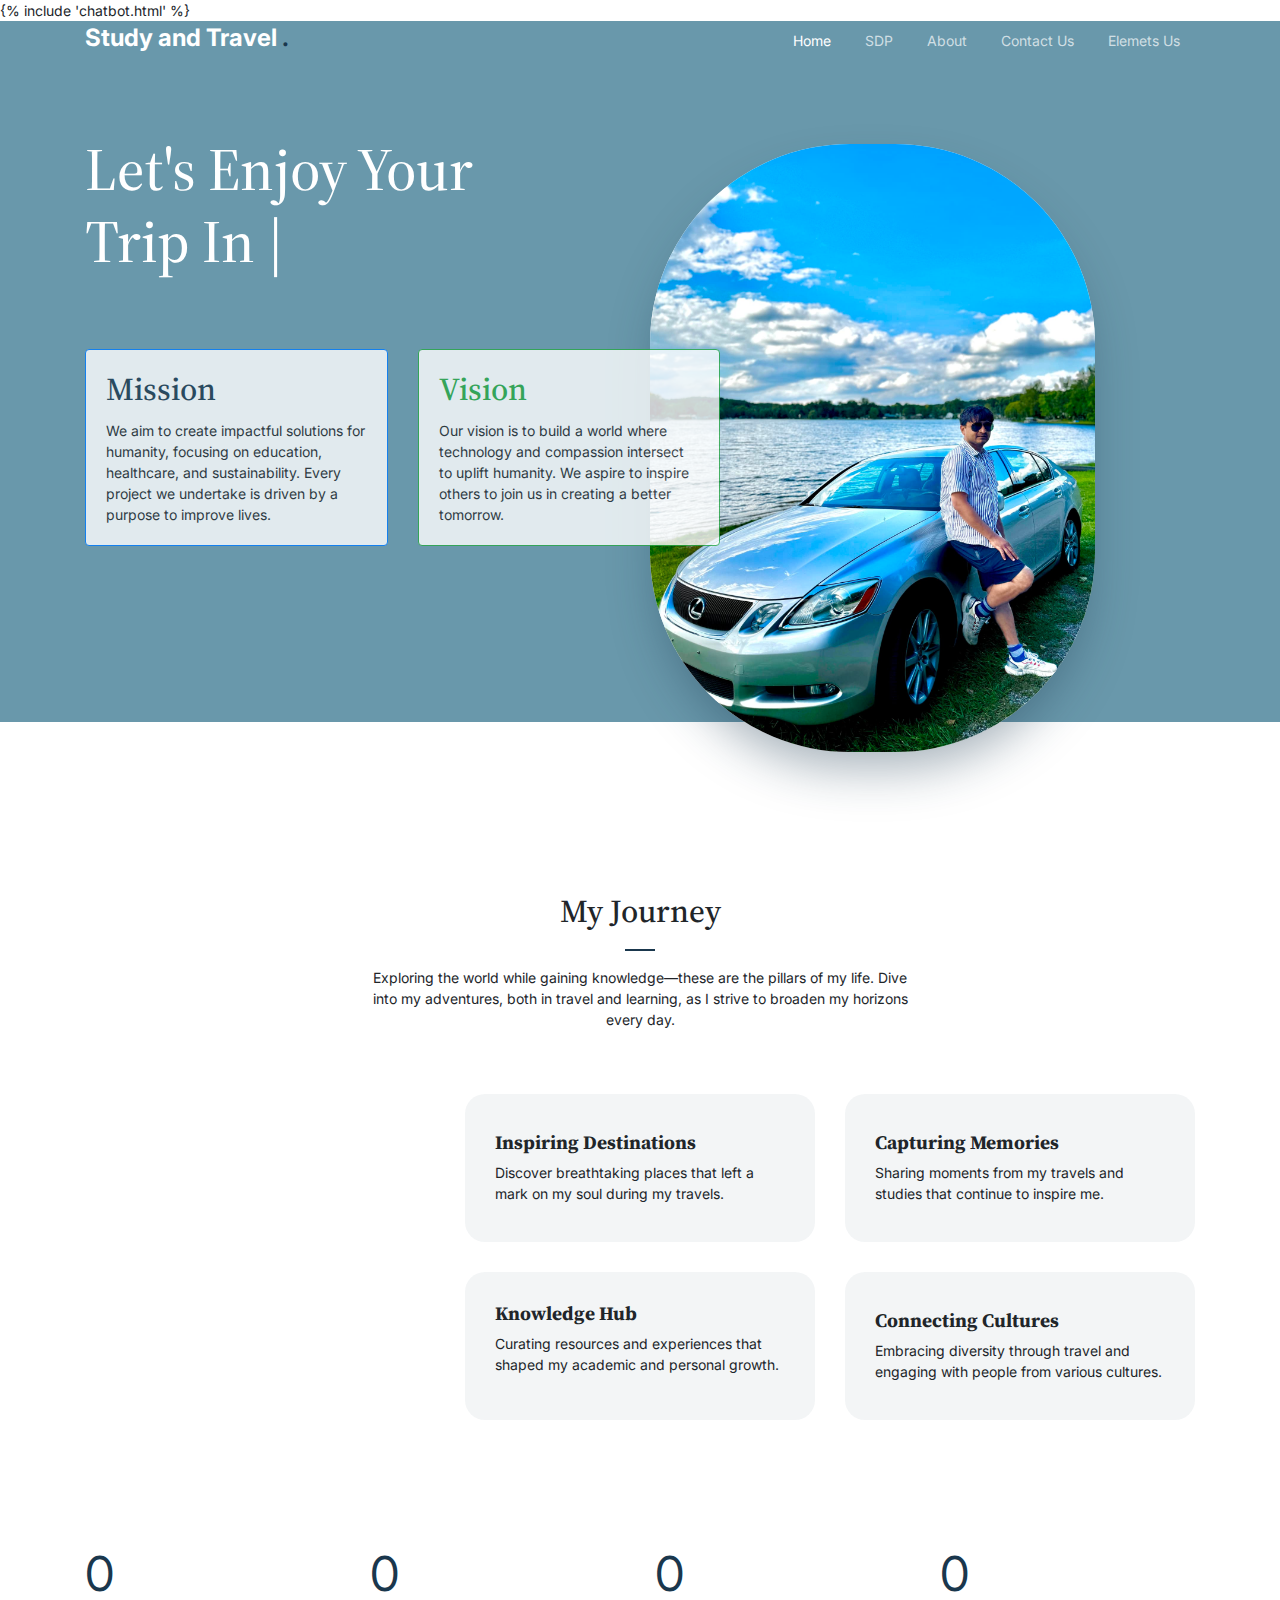
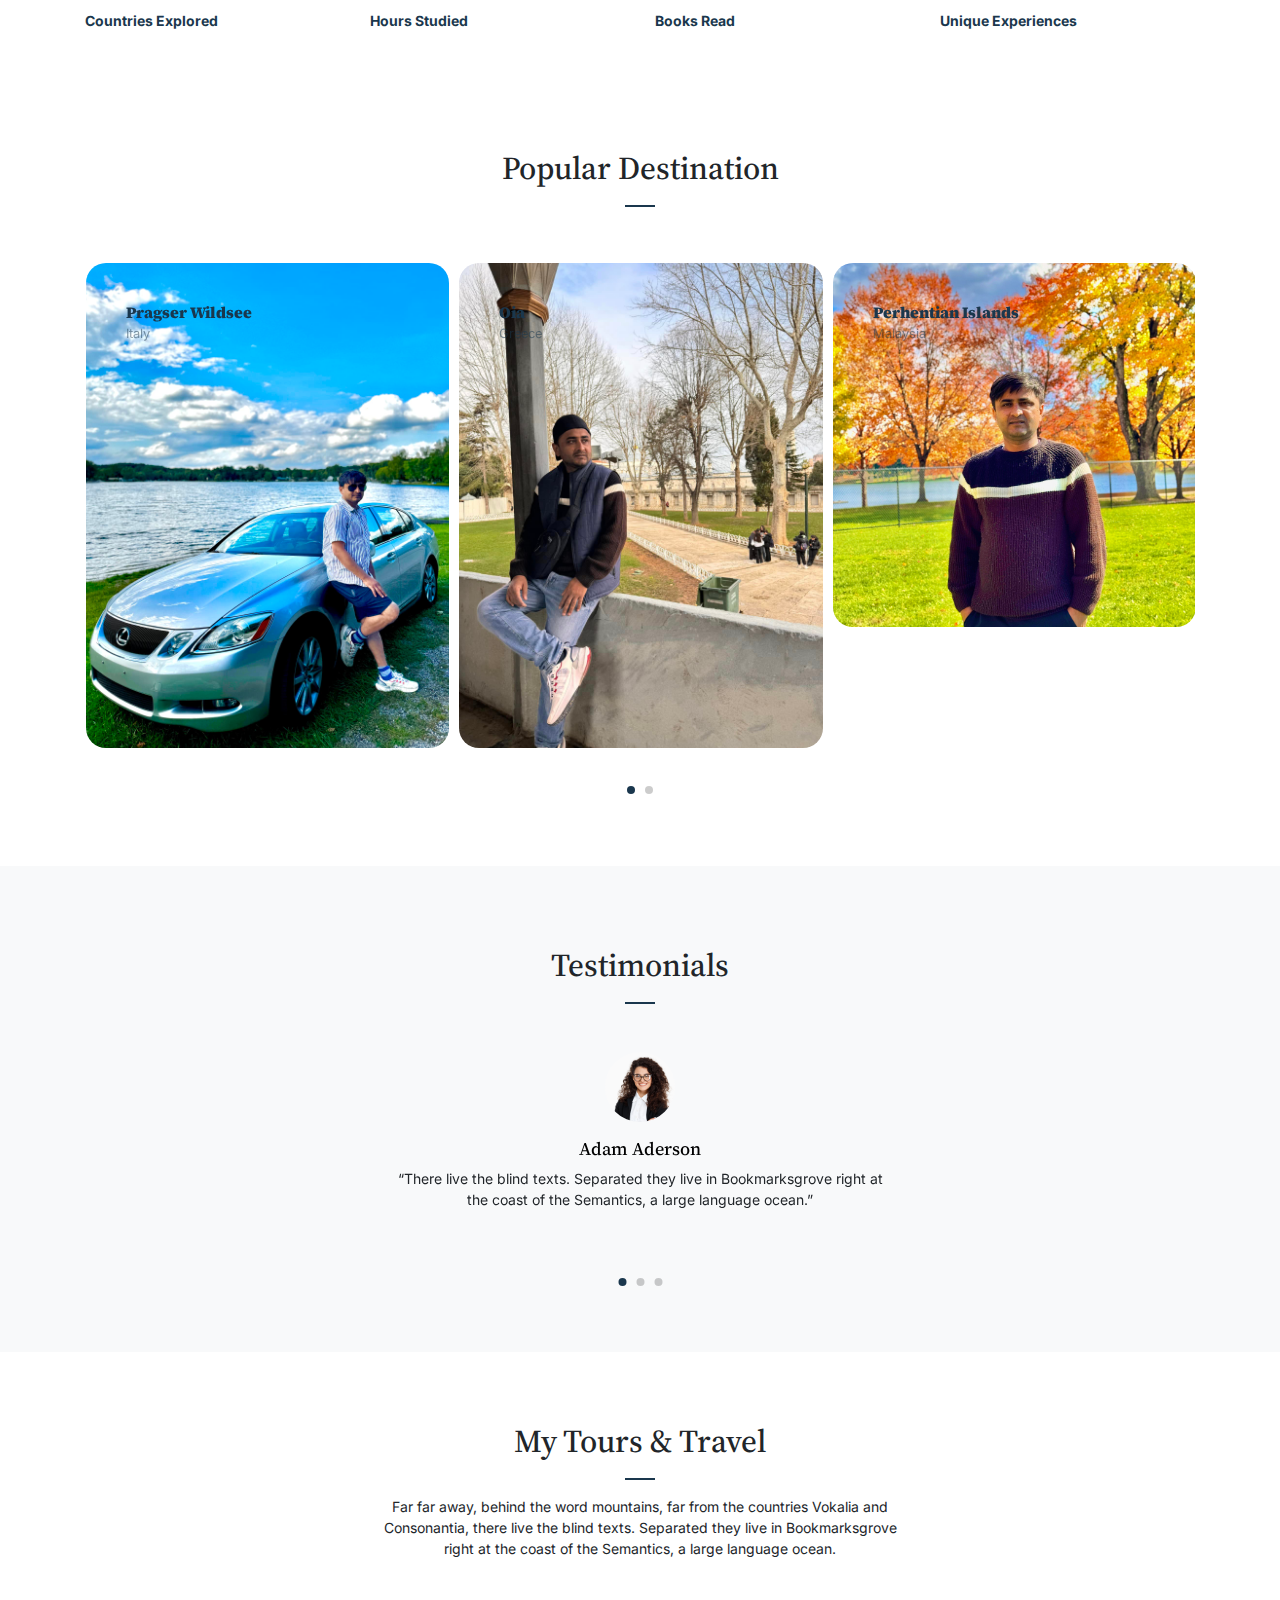
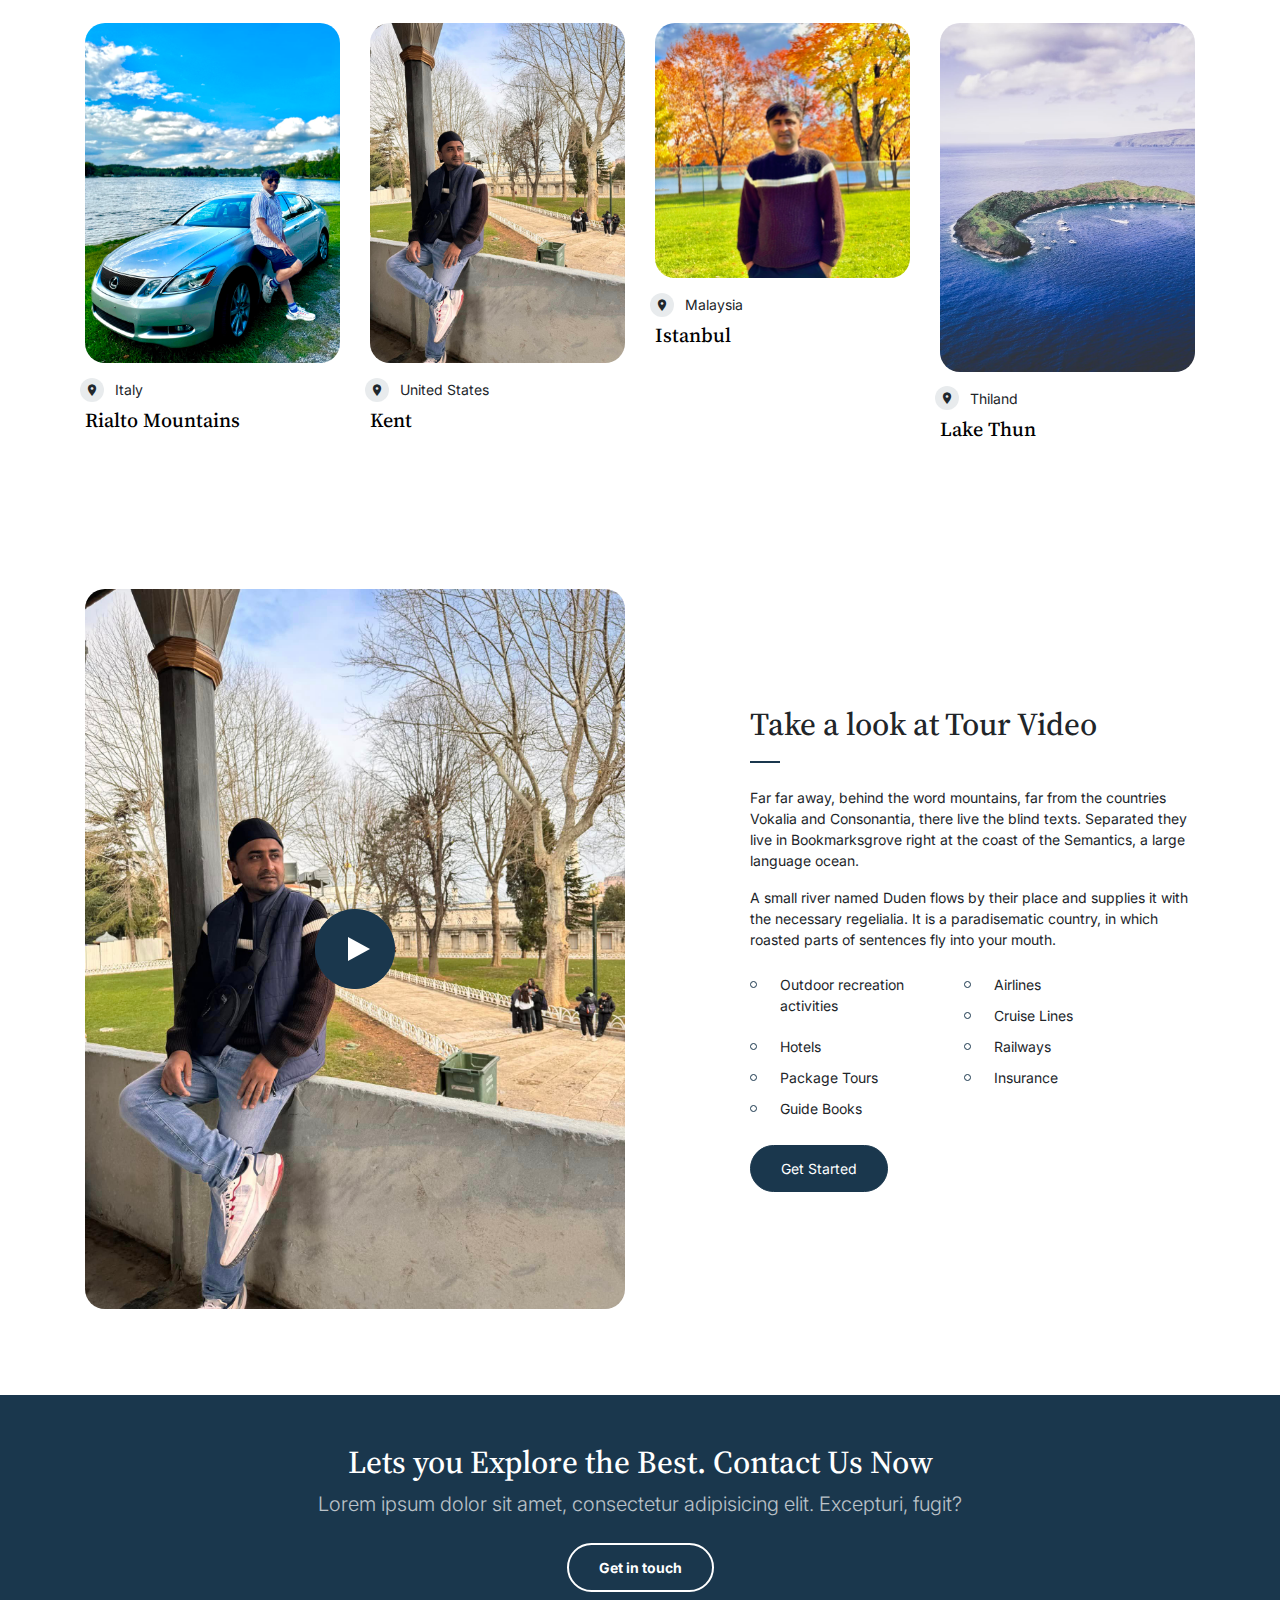
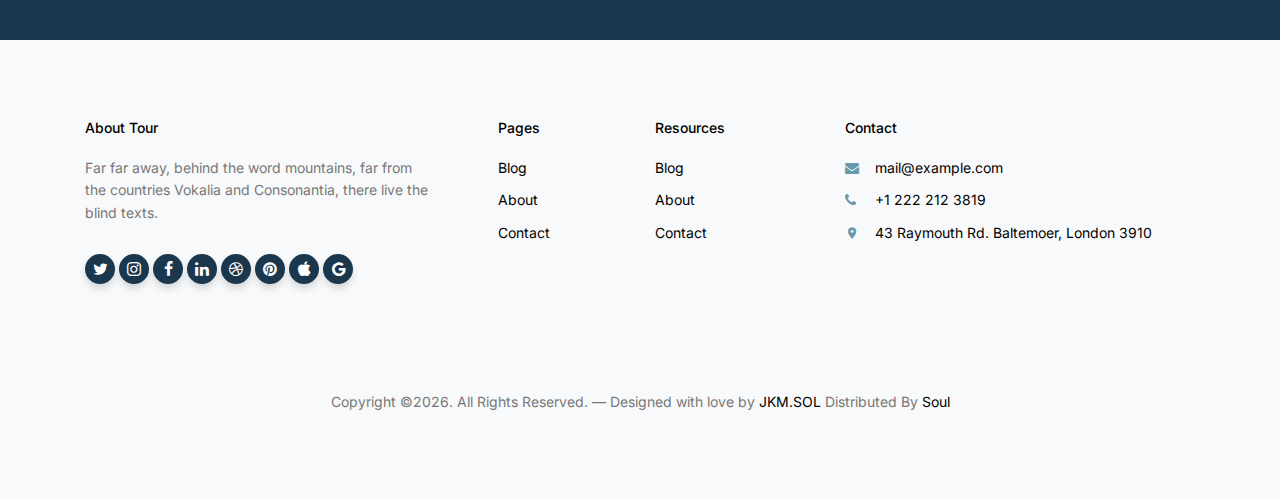
==== commit a6718eee: "Update index.html" ====
--- a/templates/index.html
+++ b/templates/index.html
@@ -1,246 +1,614 @@
-<!-- /*
-* Template Name: Tour
-* Template Author: Untree.co
-* Tempalte URI: https://untree.co/
-* License: https://creativecommons.org/licenses/by/3.0/
-*/ -->
 <!doctype html>
 <html lang="en">
+
 <head>
-  <meta charset="utf-8">
-  <meta name="viewport" content="width=device-width, initial-scale=1, shrink-to-fit=no">
-  <meta name="author" content="Untree.co">
-  <link rel="shortcut icon" href="/static/favicon.png">
-
-  <meta name="description" content="" />
-  <meta name="keywords" content="bootstrap, bootstrap4" />
-
-  <link rel="preconnect" href="https://fonts.googleapis.com">
-  <link rel="preconnect" href="https://fonts.gstatic.com" crossorigin>
-  <link href="https://fonts.googleapis.com/css2?family=Inter:wght@400;700&family=Source+Serif+Pro:wght@400;700&display=swap" rel="stylesheet">
-
-  <link rel="stylesheet" href="/static/css/bootstrap.min.css">
-  <link rel="stylesheet" href="/static/css/owl.carousel.min.css">
-  <link rel="stylesheet" href="/static/css/owl.theme.default.min.css">
-  <link rel="stylesheet" href="/static/css/jquery.fancybox.min.css">
-  <link rel="stylesheet" href="/static/fonts/icomoon/style.css">
-  <link rel="stylesheet" href="/static/fonts/flaticon/font/flaticon.css">
-  <link rel="stylesheet" href="/static/css/daterangepicker.css">
-  <link rel="stylesheet" href="/static/css/aos.css">
-  <link rel="stylesheet" href="/static/css/style.css">
-
-  <title>Study and Travel</title>
+    <meta charset="utf-8">
+    <meta name="viewport" content="width=device-width, initial-scale=1, shrink-to-fit=no">
+    <meta name="author" content="Untree.co">
+    <link rel="shortcut icon" href="/static/favicon.png">
+    <meta name="description" content="Travel and Study Website" />
+    <meta name="keywords" content="Travel, Study, Bootstrap, Tour" />
+
+    <!-- Fonts -->
+    <link rel="preconnect" href="https://fonts.googleapis.com">
+    <link rel="preconnect" href="https://fonts.gstatic.com" crossorigin>
+    <link href="https://fonts.googleapis.com/css2?family=Inter:wght@400;700&family=Source+Serif+Pro:wght@400;700&display=swap" rel="stylesheet">
+
+    <!-- CSS -->
+    <link rel="stylesheet" href="/static/css/bootstrap.min.css">
+    <link rel="stylesheet" href="/static/css/owl.carousel.min.css">
+    <link rel="stylesheet" href="/static/css/owl.theme.default.min.css">
+    <link rel="stylesheet" href="/static/css/jquery.fancybox.min.css">
+    <link rel="stylesheet" href="/static/fonts/icomoon/style.css">
+    <link rel="stylesheet" href="/static/fonts/flaticon/font/flaticon.css">
+    <link rel="stylesheet" href="/static/css/daterangepicker.css">
+    <link rel="stylesheet" href="/static/css/aos.css">
+    <link rel="stylesheet" href="/static/css/style.css">
+	<link rel="stylesheet" href="/static/css/card.css">
+
+    <title>Travel and Study</title>
+
+    <style>
+        .slides img {
+            width: 100%;
+            height: 100%;
+            object-fit: cover;
+        }
+    </style>
 </head>
 
 <body>
-
-  <div class="site-mobile-menu site-navbar-target">
-    <div class="site-mobile-menu-header">
-      <div class="site-mobile-menu-close">
-        <span class="icofont-close js-menu-toggle"></span>
-      </div>
+  <!-- Include Chatbot Widget -->
+  {% include 'chatbot.html' %}
+    <!-- Mobile Menu -->
+    <div class="site-mobile-menu site-navbar-target">
+        <div class="site-mobile-menu-header">
+            <div class="site-mobile-menu-close">
+                <span class="icofont-close js-menu-toggle"></span>
+            </div>
+        </div>
+        <div class="site-mobile-menu-body"></div>
     </div>
-    <div class="site-mobile-menu-body"></div>
-  </div>
-
-  <nav class="site-nav">
+
+    <!-- Navbar -->
+    <nav class="site-nav">
+        <div class="container">
+            <div class="site-navigation">
+                <a href="/" class="logo m-0">Study and Travel <span class="text-primary">.</span></a>
+				<ul class="js-clone-nav d-none d-lg-inline-block text-left site-menu float-right">
+					<li class="active"><a href="index.html">Home</a></li>
+				
+					</li>
+					<li><a href="/services/">SDP</a></li>
+					<li><a href="/about/">About</a></li>
+					<li><a href="/contact/">Contact Us</a></li>
+					<li><a href="/elements/">Elemets Us</a></li>
+				</ul>
+
+				<a href="#" class="burger ml-auto float-right site-menu-toggle js-menu-toggle d-inline-block d-lg-none light" data-toggle="collapse" data-target="#main-navbar">
+					<span></span>
+				</a>
+
+			</div>
+		</div>
+	</nav>
+
+	<div class="hero">
+		<div class="container">
+			<div class="row align-items-center">
+				<div class="col-lg-7">
+					<div class="intro-wrap">
+						<h1 class="mb-5"><span class="d-block">Let's Enjoy Your</span> Trip In <span class="typed-words"></span></h1>
+	
+						<div class="row">
+							<div class="col-12">
+								<div class="row mt-4">
+									<!-- Left Section (Mission) -->
+									<div class="col-lg-6 mb-3">
+										<div class="card border-primary custom-card">
+											<div class="card-body">
+												<h2 class="card-title text-primary">Mission</h2>
+												<p class="card-text">
+													We aim to create impactful solutions for humanity, focusing on education, 
+													healthcare, and sustainability. Every project we undertake is driven by a 
+													purpose to improve lives.
+												</p>
+											</div>
+										</div>
+									</div>
+	
+									<!-- Right Section (Vision) -->
+									<div class="col-lg-6 mb-3">
+										<div class="card border-success custom-card">
+											<div class="card-body">
+												<h2 class="card-title text-success">Vision</h2>
+												<p class="card-text">
+													Our vision is to build a world where technology and compassion intersect to 
+													uplift humanity. We aspire to inspire others to join us in creating a better 
+													tomorrow.
+												</p>
+											</div>
+										</div>
+									</div>
+								</div>
+								
+							</div>
+						</div>
+					</div>
+				</div>
+				<div class="col-lg-5">
+					<div class="slides">
+						<img src="/static/images/hero-slider-1.jpg" alt="Image" class="img-fluid active">
+						<img src="/static/images/hero-slider-2.jpg" alt="Image" class="img-fluid">
+						<img src="/static/images/hero-slider-3.jpg" alt="Image" class="img-fluid">
+						<img src="/static/images/hero-slider-4.jpg" alt="Image" class="img-fluid">
+						<img src="/static/images/hero-slider-5.jpg" alt="Image" class="img-fluid">
+					</div>
+				</div>
+			</div>
+		</div>
+	</div>
+
+
+<div class="untree_co-section">
     <div class="container">
-      <div class="site-navigation">
-        <a href="index.html" class="logo m-0">Study <span class="text-primary">.&nbsp;Travel</span></a>
-
-        <ul class="js-clone-nav d-none d-lg-inline-block text-left site-menu float-right">
-          <li><a href="/index/">Home</a></li>
-          <li><a href="/services/">Services</a></li>
-          <li class="active"><a href="/about/">About</a></li>
-          <li><a href="/contact/">Contact Us</a></li>
-        </ul>
-
-        <a href="#" class="burger ml-auto float-right site-menu-toggle js-menu-toggle d-inline-block d-lg-none light" data-toggle="collapse" data-target="#main-navbar">
-          <span></span>
-        </a>
-      </div>
+        <div class="row mb-5 justify-content-center">
+            <div class="col-lg-6 text-center">
+                <h2 class="section-title text-center mb-3">My Journey</h2>
+                <p>Exploring the world while gaining knowledge—these are the pillars of my life. Dive into my adventures, both in travel and learning, as I strive to broaden my horizons every day.</p>
+            </div>
+        </div>
+
+        <div class="row align-items-stretch">
+            <div class="col-lg-4 order-lg-1">
+                <div class="h-100"><div class="frame h-100"><div class="feature-img-bg h-100" style="background-image: url('images/travel.jpg');"></div></div></div>
+            </div>
+
+            <div class="col-6 col-sm-6 col-lg-4 feature-1-wrap d-md-flex flex-md-column order-lg-1">
+                <div class="feature-1 d-md-flex">
+                    <div class="align-self-center">
+                        <span class="flaticon-map display-4 text-primary"></span>
+                        <h3>Inspiring Destinations</h3>
+                        <p class="mb-0">Discover breathtaking places that left a mark on my soul during my travels.</p>
+                    </div>
+                </div>
+
+                <div class="feature-1">
+                    <div class="align-self-center">
+                        <span class="flaticon-book display-4 text-primary"></span>
+                        <h3>Knowledge Hub</h3>
+                        <p class="mb-0">Curating resources and experiences that shaped my academic and personal growth.</p>
+                    </div>
+                </div>
+            </div>
+
+            <div class="col-6 col-sm-6 col-lg-4 feature-1-wrap d-md-flex flex-md-column order-lg-3">
+                <div class="feature-1 d-md-flex">
+                    <div class="align-self-center">
+                        <span class="flaticon-camera display-4 text-primary"></span>
+                        <h3>Capturing Memories</h3>
+                        <p class="mb-0">Sharing moments from my travels and studies that continue to inspire me.</p>
+                    </div>
+                </div>
+
+                <div class="feature-1 d-md-flex">
+                    <div class="align-self-center">
+                        <span class="flaticon-globe display-4 text-primary"></span>
+                        <h3>Connecting Cultures</h3>
+                        <p class="mb-0">Embracing diversity through travel and engaging with people from various cultures.</p>
+                    </div>
+                </div>
+            </div>
+        </div>
     </div>
-  </nav>
-
-  <div class="hero hero-inner">
+</div>
+
+<div class="untree_co-section count-numbers py-5">
     <div class="container">
-      <div class="row align-items-center">
-        <div class="col-lg-6 mx-auto text-center">
-          <div class="intro-wrap">
-            <h1 class="mb-0">About Us</h1>
-            <p class="text-white">We are a platform dedicated to combining your love for education and travel. Whether you're looking to advance your studies or explore the world, we provide the resources and tools to support you on your journey.</p>
-          </div>
+        <div class="row">
+            <div class="col-6 col-sm-6 col-md-6 col-lg-3">
+                <div class="counter-wrap">
+                    <div class="counter">
+                        <span class="" data-number="27">0</span>
+                    </div>
+                    <span class="caption">Countries Explored</span>
+                </div>
+            </div>
+            <div class="col-6 col-sm-6 col-md-6 col-lg-3">
+                <div class="counter-wrap">
+                    <div class="counter">
+                        <span class="" data-number="1500">0</span>
+                    </div>
+                    <span class="caption">Hours Studied</span>
+                </div>
+            </div>
+            <div class="col-6 col-sm-6 col-md-6 col-lg-3">
+                <div class="counter-wrap">
+                    <div class="counter">
+                        <span class="" data-number="50">0</span>
+                    </div>
+                    <span class="caption">Books Read</span>
+                </div>
+            </div>
+            <div class="col-6 col-sm-6 col-md-6 col-lg-3">
+                <div class="counter-wrap">
+                    <div class="counter">
+                        <span class="" data-number="300">0</span>
+                    </div>
+                    <span class="caption">Unique Experiences</span>
+                </div>
+            </div>
         </div>
-      </div>
     </div>
-  </div>
-
-  <div class="untree_co-section">
-    <div class="container">
-      <div class="row">
-        <div class="col-lg-7">
-          <div class="owl-single dots-absolute owl-carousel">
-            <img src="/static/images/hero-slider-1.jpg" alt="Explore while studying" class="img-fluid rounded-20">
-            <img src="/static/images/hero-slider-2.jpg" alt="Studying in new places" class="img-fluid rounded-20">
-            <img src="/static/images/hero-slider-3.jpg" alt="Global travel for education" class="img-fluid rounded-20">
-            <img src="/static/images/hero-slider-4.jpg" alt="Connecting learning and exploration" class="img-fluid rounded-20">
-            <img src="/static/images/hero-slider-5.jpg" alt="Adventure and knowledge together" class="img-fluid rounded-20">
-          </div>
-        </div>
-        <div class="col-lg-5 pl-lg-5 ml-auto">
-          <h2 class="section-title mb-4">About Us</h2>
-          <p>Our mission is to blend travel and education in a way that allows students to expand their horizons. Explore new countries, experience diverse cultures, and gain practical knowledge all at once.</p>
-          <ul class="list-unstyled two-col clearfix">
-            <li>Study Abroad Programs</li>
-            <li>Cultural Exchange</li>
-            <li>Work & Travel Opportunities</li>
-            <li>Guided Educational Tours</li>
-            <li>Language Immersion</li>
-            <li>Travel Scholarships</li>
-            <li>Adventure Learning</li>
-            <li>Networking Opportunities</li>
-            <li>Volunteer Programs</li>
-            <li>Student Travel Deals</li>
-          </ul>
-        </div>
-      </div>
-    </div>
-  </div>
-
-  <div class="untree_co-section">
-    <div class="container">
-      <div class="row justify-content-between align-items-center">
-        <div class="col-lg-6">
-          <figure class="img-play-video">
-            <a id="play-video" class="video-play-button" href="https://www.youtube.com/watch?v=mwtbEGNABWU" data-fancybox>
-              <span></span>
-            </a>
-            <img src="/static/images/hero-slider-2.jpg" alt="Image" class="img-fluid rounded-20">
-          </figure>
-        </div>
-
-        <div class="col-lg-5">
-          <h2 class="section-title text-left mb-4">Take a Look at Our Journey</h2>
-          <p>Discover how our innovative programs merge travel with study opportunities. Whether it's studying abroad or learning through cultural immersion, we bring the world to your classroom.</p>
-          <p class="mb-4">From exploring historical landmarks to studying global economics, our travel-studies combine adventure with purpose to give you a transformative experience.</p>
-          <ul class="list-unstyled two-col clearfix">
-            <li>Study Abroad Opportunities</li>
-            <li>Cultural Exploration</li>
-            <li>Educational Workshops</li>
-            <li>Travel Safety Tips</li>
-            <li>Student Exchanges</li>
-            <li>Career Development</li>
-            <li>Networking for Professionals</li>
-            <li>Language Courses</li>
-            <li>Educational Sponsorships</li>
-            <li>Local Cultural Tours</li>
-          </ul>
-
-          <p><a href="#" class="btn btn-primary">Join Us Today</a></p>
-        </div>
-      </div>
-    </div>
-  </div>
-
-  <div class="py-5 cta-section">
-    <div class="container">
-      <div class="row text-center">
-        <div class="col-md-12">
-          <h2 class="mb-2 text-white">Let's Explore the World Together. Contact Us Now</h2>
-          <p class="mb-4 lead text-white">Ready to explore new destinations while learning? Let’s get in touch and embark on an adventure that will enrich your life.</p>
-          <p class="mb-0"><a href="booking.html" class="btn btn-outline-white text-white btn-md font-weight-bold">Contact Us</a></p>
-        </div>
-      </div>
-    </div>
-  </div>
-
-  <div class="site-footer">
-    <div class="inner first">
-      <div class="container">
-        <div class="row">
-          <div class="col-md-6 col-lg-4">
-            <div class="widget">
-              <h3 class="heading">About Us</h3>
-              <p>We connect students and explorers with global educational opportunities. Explore the world while gaining valuable knowledge!</p>
-            </div>
-            <div class="widget">
-              <ul class="list-unstyled social">
-                <li><a href="#"><span class="icon-twitter"></span></a></li>
-                <li><a href="#"><span class="icon-instagram"></span></a></li>
-                <li><a href="#"><span class="icon-facebook"></span></a></li>
-                <li><a href="#"><span class="icon-linkedin"></span></a></li>
-                <li><a href="#"><span class="icon-dribbble"></span></a></li>
-                <li><a href="#"><span class="icon-pinterest"></span></a></li>
-                <li><a href="#"><span class="icon-apple"></span></a></li>
-                <li><a href="#"><span class="icon-google"></span></a></li>
-              </ul>
-            </div>
-          </div>
-          <div class="col-md-6 col-lg-2 pl-lg-5">
-            <div class="widget">
-              <h3 class="heading">Explore More</h3>
-              <ul class="links list-unstyled">
-                <li><a href="/services/">SDP</a></li>
-                <li><a href="/about/">About Us</a></li>
-                <li><a href="/contact/">Contact Us</a></li>
-              </ul>
-            </div>
-          </div>
-          <div class="col-md-6 col-lg-2">
-            <div class="widget">
-              <h3 class="heading">Resources</h3>
-              <ul class="links list-unstyled">
-                <li><a href="#">Blog</a></li>
-                <li><a href="#">Study Tips</a></li>
-                <li><a href="#">Contact</a></li>
-              </ul>
-            </div>
-          </div>
-          <div class="col-md-6 col-lg-4">
-            <div class="widget">
-              <h3 class="heading">Contact</h3>
-              <ul class="list-unstyled quick-info links">
-                <li class="email"><a href="mailto:mail@example.com">mail@example.com</a></li>
-                <li class="phone"><a href="tel:+12222123819">+1 222 212 3819</a></li>
-                <li class="address"><a href="#">123 Main St, Some City, 12345</a></li>
-              </ul>
-            </div>
-          </div>
-        </div>
-      </div>
-    </div>
-
-    <div class="inner dark">
-      <div class="container">
-        <div class="row text-center">
-          <div class="col-md-8 mb-3 mb-md-0 mx-auto">
-            <p>Copyright &copy;<script>document.write(new Date().getFullYear());</script>. All Rights Reserved. &mdash; Designed with love by <a href="https://JKM.co" class="link-highlight">JKM.SOL</a> Distributed By <a href="" target="_blank">Soul</a></p>
-          </div>
-        </div>
-      </div>
-    </div>
-  </div>
-
-  <div id="overlayer"></div>
-  <div class="loader">
-    <div class="spinner-border" role="status">
-      <span class="sr-only">Loading...</span>
-    </div>
-  </div>
-
-  <script src="/static/js/jquery-3.4.1.min.js"></script>
-  <script src="/static/js/popper.min.js"></script>
-  <script src="/static/js/bootstrap.min.js"></script>
-  <script src="/static/js/owl.carousel.min.js"></script>
-  <script src="/static/js/jquery.animateNumber.min.js"></script>
-  <script src="/static/js/jquery.waypoints.min.js"></script>
-  <script src="/static/js/jquery.fancybox.min.js"></script>
-  <script src="/static/js/aos.js"></script>
-  <script src="/static/js/moment.min.js"></script>
-  <script src="/static/js/daterangepicker.js"></script>
-
-  <script src="/static/js/typed.js"></script>
-  <script src="/static/js/custom.js"></script>
+</div>
+
+
+
+	<div class="untree_co-section">
+		<div class="container">
+			<div class="row text-center justify-content-center mb-5">
+				<div class="col-lg-7"><h2 class="section-title text-center">Popular Destination</h2></div>
+			</div>
+
+			<div class="owl-carousel owl-3-slider">
+
+				<div class="item">
+					<a class="media-thumb" href="/static/images/hero-slider-1.jpg" data-fancybox="gallery">
+						<div class="media-text">
+							<h3>Pragser Wildsee</h3>
+							<span class="location">Italy</span>
+						</div>
+						<img src="/static/images/hero-slider-1.jpg" alt="Image" class="img-fluid">
+					</a> 
+				</div>
+
+				<div class="item">
+					<a class="media-thumb" href="/static/images/hero-slider-2.jpg" data-fancybox="gallery">
+						<div class="media-text">
+							<h3>Oia</h3>
+							<span class="location">Greece</span>
+						</div>
+						<img src="/static/images/hero-slider-2.jpg" alt="Image" class="img-fluid">
+					</a> 
+				</div>
+
+				<div class="item">
+					<a class="media-thumb" href="/static/images/hero-slider-3.jpg" data-fancybox="gallery">
+						<div class="media-text">
+							<h3>Perhentian Islands</h3>
+							<span class="location">Malaysia</span>
+						</div>
+						<img src="/static/images/hero-slider-3.jpg" alt="Image" class="img-fluid">
+					</a> 
+				</div>
+
+
+				<div class="item">
+					<a class="media-thumb" href="/static/images/hero-slider-4.jpg" data-fancybox="gallery">
+						<div class="media-text">
+							<h3>Rialto Bridge</h3>
+							<span class="location">Italy</span>
+						</div>
+						<img src="/static/images/hero-slider-4.jpg" alt="Image" class="img-fluid">
+					</a> 
+				</div>
+
+				<div class="item">
+					<a class="media-thumb" href="/static/images/hero-slider-5.jpg" data-fancybox="gallery">
+						<div class="media-text">
+							<h3>San Francisco, United States</h3>
+							<span class="location">United States</span>
+						</div>
+						<img src="/static/images/hero-slider-5.jpg" alt="Image" class="img-fluid">
+					</a> 
+				</div>
+
+				<div class="item">
+					<a class="media-thumb" href="/static/images/hero-slider-1.jpg" data-fancybox="gallery">
+						<div class="media-text">
+							<h3>Lake Thun</h3>
+							<span class="location">Switzerland</span>
+						</div>
+						<img src="/static/images/hero-slider-2.jpg" alt="Image" class="img-fluid">
+					</a> 
+				</div>
+
+			</div>
+
+		</div>
+	</div>
+
+
+	<div class="untree_co-section testimonial-section mt-5">
+		<div class="container">
+			<div class="row justify-content-center">
+				<div class="col-lg-7 text-center">
+					<h2 class="section-title text-center mb-5">Testimonials</h2>
+
+					<div class="owl-single owl-carousel no-nav">
+						<div class="testimonial mx-auto">
+							<figure class="img-wrap">
+								<img src="/static/images/person_2.jpg" alt="Image" class="img-fluid">
+							</figure>
+							<h3 class="name">Adam Aderson</h3>
+							<blockquote>
+								<p>&ldquo;There live the blind texts. Separated they live in Bookmarksgrove right at the coast of the Semantics, a large language ocean.&rdquo;</p>
+							</blockquote>
+						</div>
+
+						<div class="testimonial mx-auto">
+							<figure class="img-wrap">
+								<img src="/static/images/person_3.jpg" alt="Image" class="img-fluid">
+							</figure>
+							<h3 class="name">Lukas Devlin</h3>
+							<blockquote>
+								<p>&ldquo;There live the blind texts. Separated they live in Bookmarksgrove right at the coast of the Semantics, a large language ocean.&rdquo;</p>
+							</blockquote>
+						</div>
+
+						<div class="testimonial mx-auto">
+							<figure class="img-wrap">
+								<img src="/static/images/person_4.jpg" alt="Image" class="img-fluid">
+							</figure>
+							<h3 class="name">Kayla Bryant</h3>
+							<blockquote>
+								<p>&ldquo;There live the blind texts. Separated they live in Bookmarksgrove right at the coast of the Semantics, a large language ocean.&rdquo;</p>
+							</blockquote>
+						</div>
+
+					</div>
+
+				</div>
+			</div>
+		</div>
+	</div>
+
+
+	<div class="untree_co-section">
+		<div class="container">
+			<div class="row justify-content-center text-center mb-5">
+				<div class="col-lg-6">
+					<h2 class="section-title text-center mb-3">My Tours &amp; Travel</h2>
+					<p>Far far away, behind the word mountains, far from the countries Vokalia and Consonantia, there live the blind texts. Separated they live in Bookmarksgrove right at the coast of the Semantics, a large language ocean.</p>
+				</div>
+			</div>
+			<div class="row">
+				<div class="col-6 col-sm-6 col-md-6 col-lg-3 mb-4 mb-lg-0">
+					<div class="media-1">
+						<a href="#" class="d-block mb-3"><img src="/static/images/hero-slider-1.jpg" alt="Image" class="img-fluid"></a>
+						<span class="d-flex align-items-center loc mb-2">
+							<span class="icon-room mr-3"></span>
+							<span>Italy</span>
+						</span>
+						<div class="d-flex align-items-center">
+							<div>
+								<h3><a href="#">Rialto Mountains</a></h3>
+								<div class="price ml-auto">
+									<span></span>
+								</div>
+							</div>
+							
+						</div>
+						
+					</div>
+				</div>
+				<div class="col-6 col-sm-6 col-md-6 col-lg-3 mb-4 mb-lg-0">
+					<div class="media-1">
+						<a href="#" class="d-block mb-3"><img src="/static/images/hero-slider-2.jpg" alt="Image" class="img-fluid"></a>
+						<span class="d-flex align-items-center loc mb-2">
+							<span class="icon-room mr-3"></span>
+							<span>United States</span>
+						</span>
+						<div class="d-flex align-items-center">
+							<div>
+								<h3><a href="#">Kent</a></h3>
+								<div class="price ml-auto">
+									<span></span>
+								</div>
+							</div>
+							
+						</div>
+						
+					</div>
+				</div>
+				<div class="col-6 col-sm-6 col-md-6 col-lg-3 mb-4 mb-lg-0">
+					<div class="media-1">
+						<a href="#" class="d-block mb-3"><img src="/static/images/hero-slider-3.jpg" alt="Image" class="img-fluid"></a>
+						<span class="d-flex align-items-center loc mb-2">
+							<span class="icon-room mr-3"></span>
+							<span>Malaysia</span>
+						</span>
+						<div class="d-flex align-items-center">
+							<div>
+								<h3><a href="#">Istanbul</a></h3>
+								<div class="price ml-auto">
+									<span></span>
+								</div>
+							</div>
+							
+						</div>
+						
+					</div>
+				</div>
+				<div class="col-6 col-sm-6 col-md-6 col-lg-3 mb-4 mb-lg-0">
+					<div class="media-1">
+						<a href="#" class="d-block mb-3"><img src="/static/images/hero-slider-4.jpg" alt="Image" class="img-fluid"></a>
+
+						<span class="d-flex align-items-center loc mb-2">
+							<span class="icon-room mr-3"></span>
+							<span>Thiland</span>
+						</span>
+
+						<div class="d-flex align-items-center">
+							<div>
+								<h3><a href="#">Lake Thun</a></h3>
+								<div class="price ml-auto">
+									<span></span>
+								</div>
+							</div>
+							
+						</div>
+						
+					</div>
+				</div>
+			</div>
+		</div>
+	</div>
+
+	<div class="untree_co-section">
+		<div class="container">
+			<div class="row justify-content-between align-items-center">
+				
+				<div class="col-lg-6">
+					<figure class="img-play-video">
+						<a id="play-video" class="video-play-button" href="https://www.youtube.com/watch?v=XLJXKAyrzec" data-fancybox>
+							<span></span>
+						</a>
+						<img src="/static/images/hero-slider-2.jpg" alt="Image" class="img-fluid rounded-20">
+					</figure>
+				</div>
+
+				<div class="col-lg-5">
+					<h2 class="section-title text-left mb-4">Take a look at Tour Video</h2>
+					<p>Far far away, behind the word mountains, far from the countries Vokalia and Consonantia, there live the blind texts. Separated they live in Bookmarksgrove right at the coast of the Semantics, a large language ocean.</p>
+
+					<p class="mb-4">A small river named Duden flows by their place and supplies it with the necessary regelialia. It is a paradisematic country, in which roasted parts of sentences fly into your mouth.</p>
+
+					<ul class="list-unstyled two-col clearfix">
+						<li>Outdoor recreation activities</li>
+						<li>Airlines</li>
+					
+						<li>Cruise Lines</li>
+						<li>Hotels</li>
+						<li>Railways</li>
+						
+						<li>Package Tours</li>
+						<li>Insurance</li>
+						<li>Guide Books</li>
+					</ul>
+
+					<p><a href="#" class="btn btn-primary">Get Started</a></p>
+
+					
+				</div>
+			</div>
+		</div>
+	</div>
+
+	
+	
+	<div class="py-5 cta-section">
+		<div class="container">
+			<div class="row text-center">
+				<div class="col-md-12">
+					<h2 class="mb-2 text-white">Lets you Explore the Best. Contact Us Now</h2>
+					<p class="mb-4 lead text-white text-white-opacity">Lorem ipsum dolor sit amet, consectetur adipisicing elit. Excepturi, fugit?</p>
+					<p class="mb-0"><a href="booking.html" class="btn btn-outline-white text-white btn-md font-weight-bold">Get in touch</a></p>
+				</div>
+			</div>
+		</div>
+	</div>
+
+	<div class="site-footer">
+		<div class="inner first">
+			<div class="container">
+				<div class="row">
+					<div class="col-md-6 col-lg-4">
+						<div class="widget">
+							<h3 class="heading">About Tour</h3>
+							<p>Far far away, behind the word mountains, far from the countries Vokalia and Consonantia, there live the blind texts.</p>
+						</div>
+						<div class="widget">
+							<ul class="list-unstyled social">
+								<li><a href="#"><span class="icon-twitter"></span></a></li>
+								<li><a href="#"><span class="icon-instagram"></span></a></li>
+								<li><a href="#"><span class="icon-facebook"></span></a></li>
+								<li><a href="#"><span class="icon-linkedin"></span></a></li>
+								<li><a href="#"><span class="icon-dribbble"></span></a></li>
+								<li><a href="#"><span class="icon-pinterest"></span></a></li>
+								<li><a href="#"><span class="icon-apple"></span></a></li>
+								<li><a href="#"><span class="icon-google"></span></a></li>
+							</ul>
+						</div>
+					</div>
+					<div class="col-md-6 col-lg-2 pl-lg-5">
+						<div class="widget">
+							<h3 class="heading">Pages</h3>
+							<ul class="links list-unstyled">
+								<li><a href="#">Blog</a></li>
+								<li><a href="#">About</a></li>
+								<li><a href="#">Contact</a></li>
+							</ul>
+						</div>
+					</div>
+					<div class="col-md-6 col-lg-2">
+						<div class="widget">
+							<h3 class="heading">Resources</h3>
+							<ul class="links list-unstyled">
+								<li><a href="#">Blog</a></li>
+								<li><a href="#">About</a></li>
+								<li><a href="#">Contact</a></li>
+							</ul>
+						</div>
+					</div>
+					<div class="col-md-6 col-lg-4">
+						<div class="widget">
+							<h3 class="heading">Contact</h3>
+							<ul class="list-unstyled quick-info links">
+								<li class="email"><a href="#">mail@example.com</a></li>
+								<li class="phone"><a href="#">+1 222 212 3819</a></li>
+								<li class="address"><a href="#">43 Raymouth Rd. Baltemoer, London 3910</a></li>
+							</ul>
+						</div>
+					</div>
+				</div>
+			</div>
+		</div>
+
+	
+
+
+		<div class="inner dark">
+			<div class="container">
+				<div class="row text-center">
+					<div class="col-md-8 mb-3 mb-md-0 mx-auto">
+						<p>Copyright &copy;<script>document.write(new Date().getFullYear());</script>. All Rights Reserved. &mdash; Designed with love by <a href="https://JKM.co" class="link-highlight">JKM.SOL</a> Distributed By <a href="" target="_blank" >Soul</a>
+						</p>
+					</div>
+					
+				</div>
+			</div>
+		</div>
+	</div>
+
+	<div id="overlayer"></div>
+	<div class="loader">
+		<div class="spinner-border" role="status">
+			<span class="sr-only">Loading...</span>
+		</div>
+	</div>
+
+	<script src="/static/js/jquery-3.4.1.min.js"></script>
+	<script src="/static/js/popper.min.js"></script>
+	<script src="/static/js/bootstrap.min.js"></script>
+	<script src="/static/js/owl.carousel.min.js"></script>
+	<script src="/static/js/jquery.animateNumber.min.js"></script>
+	<script src="/static/js/jquery.waypoints.min.js"></script>
+	<script src="/static/js/jquery.fancybox.min.js"></script>
+	<script src="/static/js/aos.js"></script>
+	<script src="/static/js/moment.min.js"></script>
+	<script src="/static/js/daterangepicker.js"></script>
+
+	<script src="/static/js/typed.js"></script>
+	<script>
+		$(function() {
+			var slides = $('.slides'),
+			images = slides.find('img');
+
+			images.each(function(i) {
+				$(this).attr('data-id', i + 1);
+			})
+
+			var typed = new Typed('.typed-words', {
+				strings: ["Ken State."," Istanbul.","Washington D.C.", " Maui.", " London."],
+				typeSpeed: 80,
+				backSpeed: 80,
+				backDelay: 4000,
+				startDelay: 1000,
+				loop: true,
+				showCursor: true,
+				preStringTyped: (arrayPos, self) => {
+					arrayPos++;
+					console.log(arrayPos);
+					$('.slides img').removeClass('active');
+					$('.slides img[data-id="'+arrayPos+'"]').addClass('active');
+				}
+
+			});
+		})
+	</script>
+
+	<script src="/static/js/custom.js"></script>
 
 </body>
 
--- a/static/css/card.css
+++ b/static/css/card.css
@@ -0,0 +1,37 @@
+/* Specific Styling for Cards Only */
+.intro-wrap .card {
+    opacity: 0.8; /* Default dim effect */
+    transition: all 0.3s ease-in-out;
+}
+
+.intro-wrap .card:hover {
+    opacity: 1; /* Full visibility on hover */
+    transform: scale(1.03); /* Slight zoom effect */
+    box-shadow: 0px 4px 10px rgba(0, 0, 0, 0.2); /* Highlight shadow */
+}
+
+/* Specific Styling for Button */
+.intro-wrap .btn-custom {
+    background: linear-gradient(90deg, #28a745, #218838);
+    color: white;
+    padding: 15px 30px;
+    font-size: 18px;
+    border-radius: 8px;
+    font-weight: bold;
+    opacity: 0.8; /* Dim effect */
+    transition: all 0.3s ease-in-out;
+}
+
+.intro-wrap .btn-custom:hover {
+    opacity: 1; /* Full visibility on hover */
+    background: linear-gradient(90deg, #218838, #1e7e34);
+    box-shadow: 0px 6px 12px rgba(0, 0, 0, 0.2); /* Button highlight */
+    transform: translateY(-2px); /* Lift effect */
+}
+
+/* Ensuring Images Are Not Affected */
+.slides img {
+    opacity: 1; /* Always fully visible */
+    transform: none; /* No transformation effect */
+    transition: none; /* No transition effect */
+}
